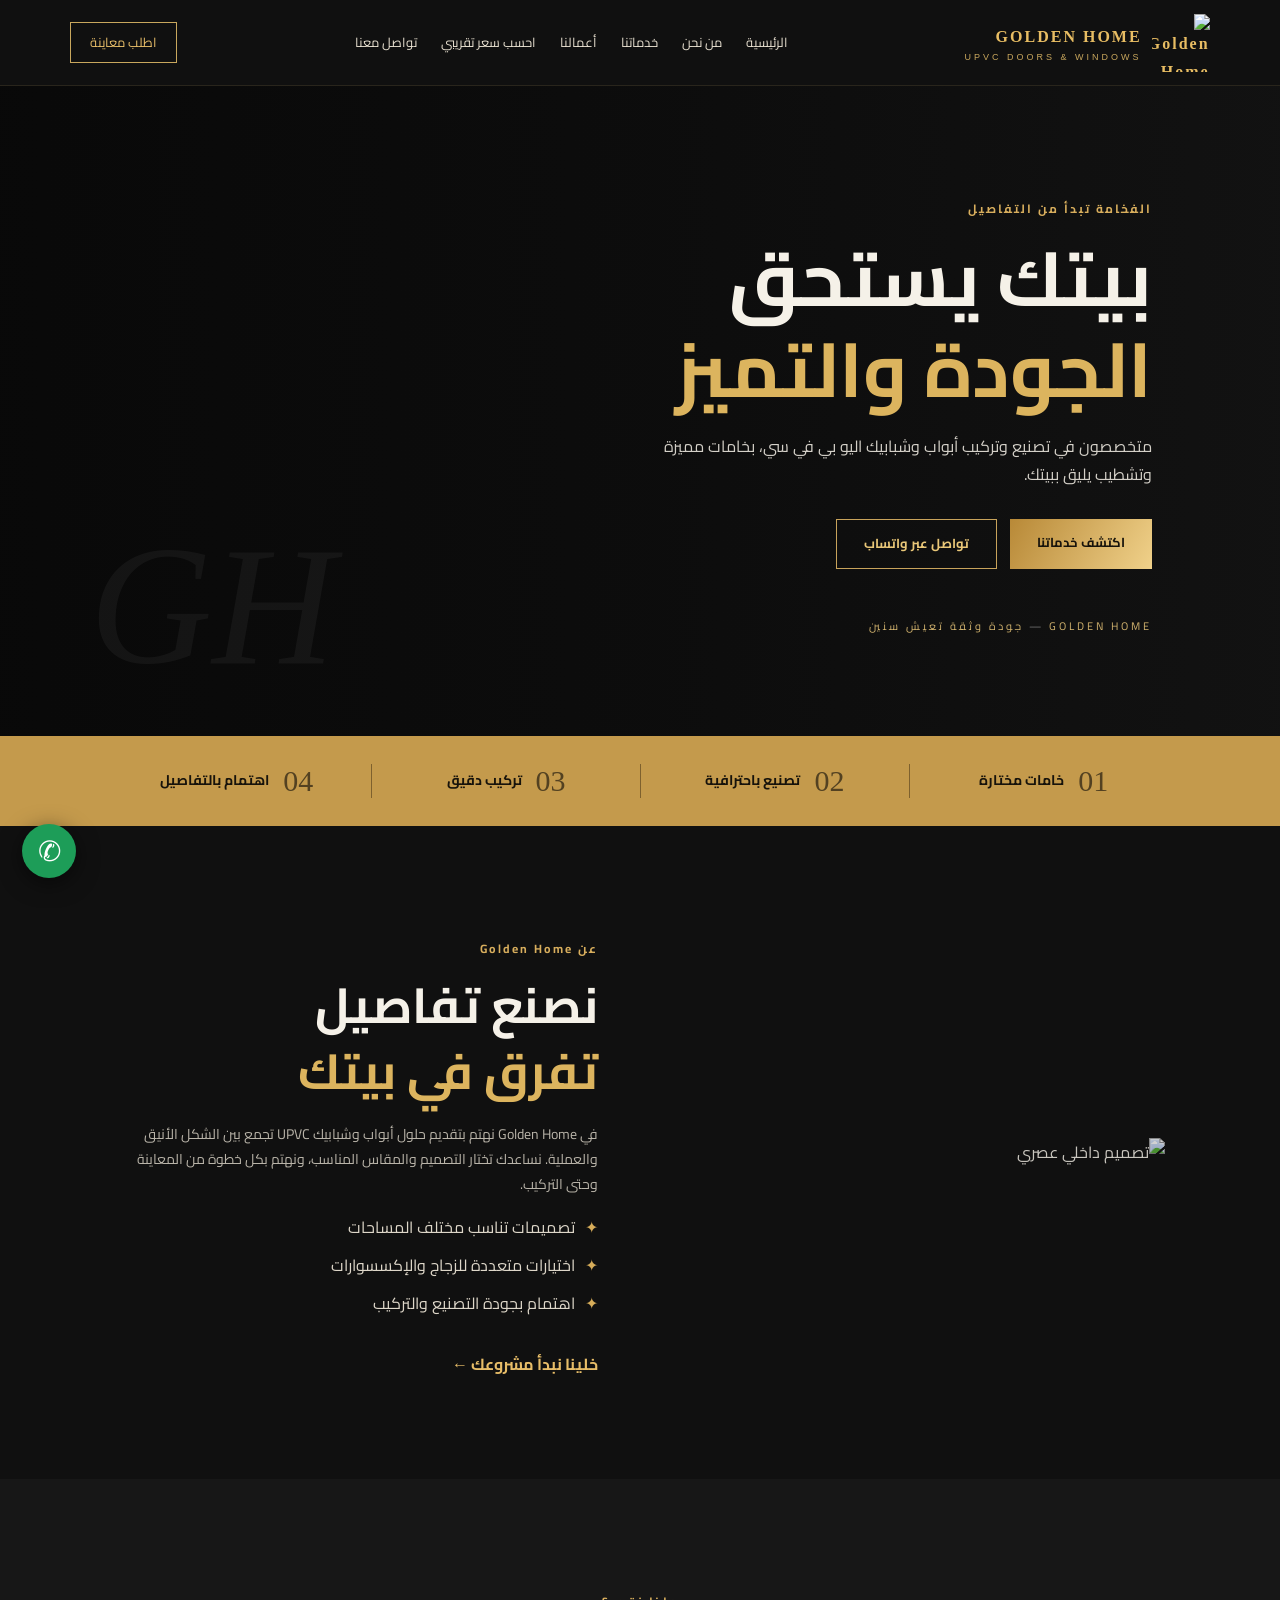
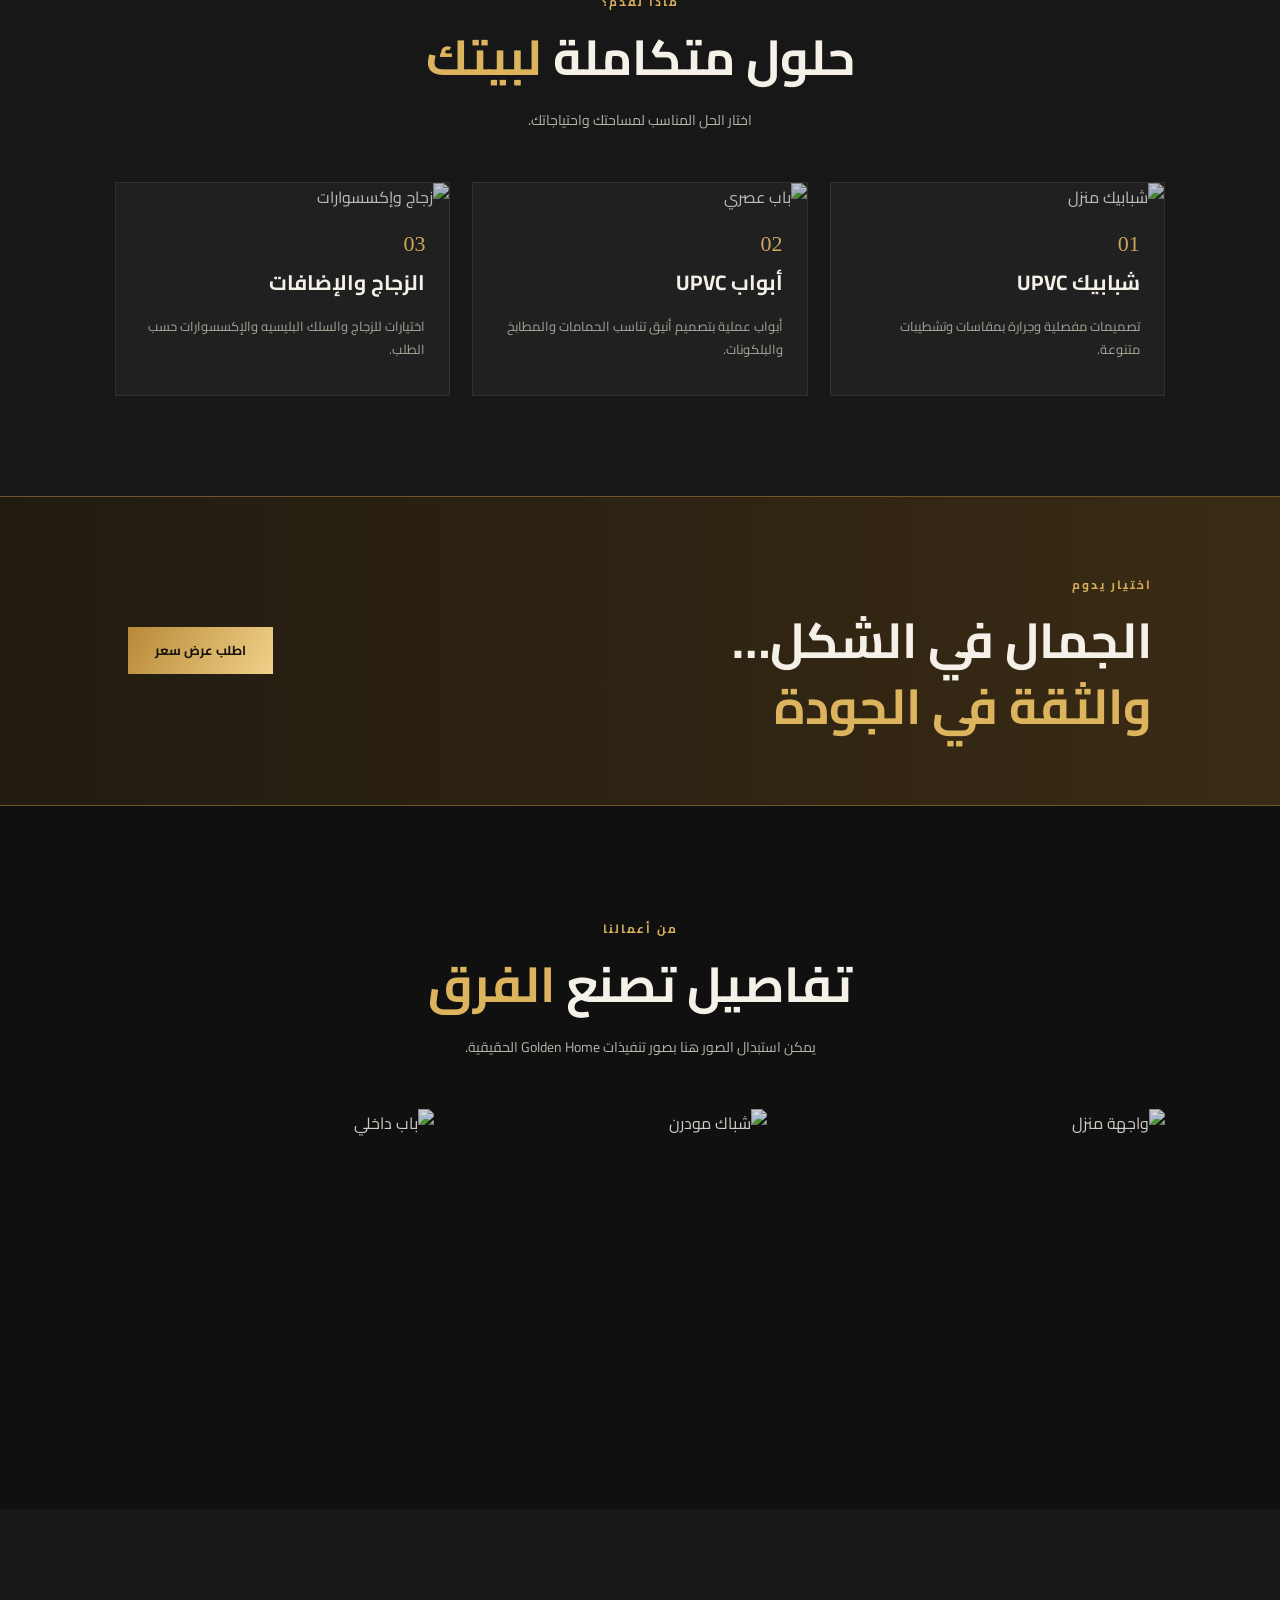
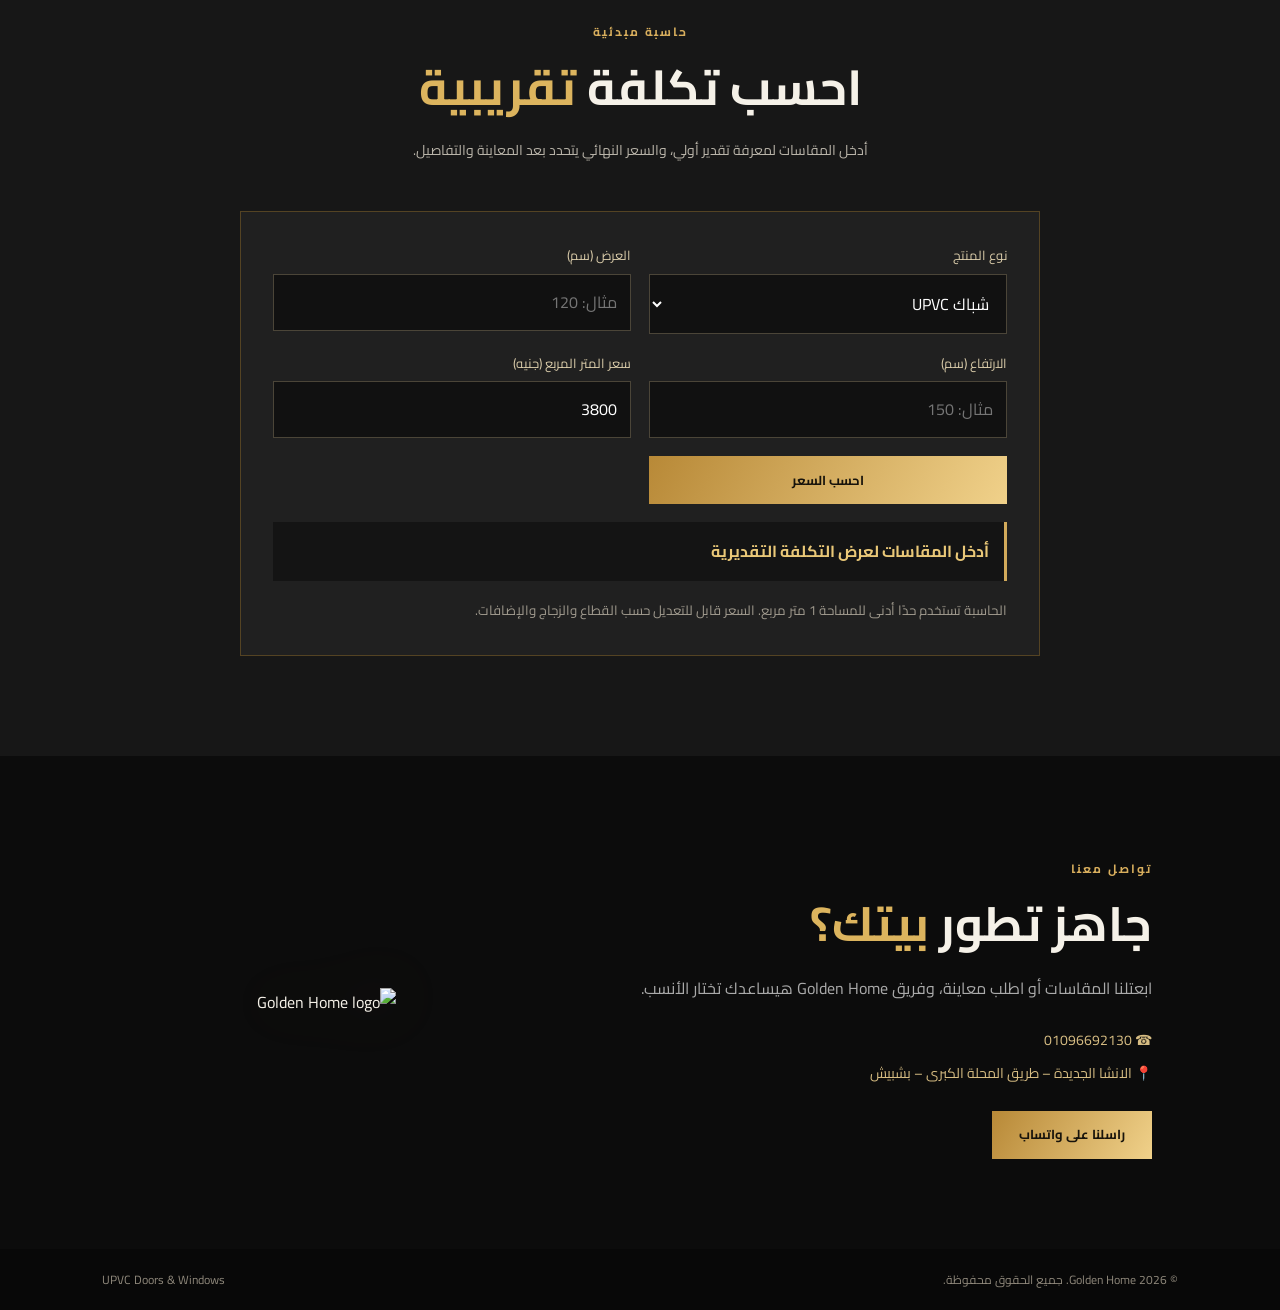
==== index.html @ 7f750747 "Add files via upload" ====
<!doctype html>
<html lang="ar" dir="rtl">
<head>
  <meta charset="utf-8"><meta name="viewport" content="width=device-width, initial-scale=1">
  <meta name="theme-color" content="#111111">
  <meta name="description" content="Golden Home - متخصصون في تصنيع وتركيب أبواب وشبابيك UPVC بجودة وثقة تعيش سنين.">
  <title>Golden Home | جولدن هوم</title>
  <link rel="icon" href="assets/golden-home-logo.png">
  <link rel="preconnect" href="https://fonts.googleapis.com">
  <link rel="preconnect" href="https://fonts.gstatic.com" crossorigin>
  <link href="https://fonts.googleapis.com/css2?family=Cairo:wght@400;500;600;700;800;900&display=swap" rel="stylesheet">
  <link rel="stylesheet" href="style.css">
</head>
<body>
<header class="header">
  <a class="brand" href="#home"><img src="assets/golden-home-logo.png" alt="Golden Home"><span>GOLDEN HOME<small>UPVC DOORS & WINDOWS</small></span></a>
  <button class="menu-toggle" aria-label="فتح القائمة" onclick="document.querySelector('.nav').classList.toggle('open')">☰</button>
  <nav class="nav">
    <a href="#home">الرئيسية</a><a href="#about">من نحن</a><a href="#services">خدماتنا</a><a href="#gallery">أعمالنا</a><a href="#calculator">احسب سعر تقريبي</a><a href="#contact">تواصل معنا</a>
  </nav>
  <a class="header-cta" href="https://wa.me/201096692130">اطلب معاينة</a>
</header>

<main>
<section class="hero" id="home">
  <div class="hero-shade"></div>
  <div class="hero-content">
    <p class="eyebrow">الفخامة تبدأ من التفاصيل</p>
    <h1>بيتك يستحق<br><em>الجودة والتميز</em></h1>
    <p class="hero-copy">متخصصون في تصنيع وتركيب أبواب وشبابيك اليو بي في سي، بخامات مميزة وتشطيب يليق ببيتك.</p>
    <div class="hero-actions"><a class="btn gold" href="#services">اكتشف خدماتنا</a><a class="btn outline" href="https://wa.me/201096692130">تواصل عبر واتساب</a></div>
    <div class="hero-note">GOLDEN HOME <span>—</span> جودة وثقة تعيش سنين</div>
  </div>
  <div class="hero-mark">GH</div>
</section>

<section class="trust-strip">
  <div><b>01</b><span>خامات مختارة</span></div><div><b>02</b><span>تصنيع باحترافية</span></div><div><b>03</b><span>تركيب دقيق</span></div><div><b>04</b><span>اهتمام بالتفاصيل</span></div>
</section>

<section class="section about" id="about">
  <div class="section-image"><img src="https://images.unsplash.com/photo-1600210492486-724fe5c67fb0?auto=format&fit=crop&w=1100&q=85" alt="تصميم داخلي عصري"></div>
  <div class="section-copy"><p class="eyebrow">عن Golden Home</p><h2>نصنع تفاصيل<br><em>تفرق في بيتك</em></h2>
    <p>في Golden Home نهتم بتقديم حلول أبواب وشبابيك UPVC تجمع بين الشكل الأنيق والعملية. نساعدك تختار التصميم والمقاس المناسب، ونهتم بكل خطوة من المعاينة وحتى التركيب.</p>
    <ul class="checks"><li>تصميمات تناسب مختلف المساحات</li><li>اختيارات متعددة للزجاج والإكسسوارات</li><li>اهتمام بجودة التصنيع والتركيب</li></ul>
    <a class="text-link" href="#contact">خلينا نبدأ مشروعك ←</a>
  </div>
</section>

<section class="section services" id="services">
  <div class="section-heading"><p class="eyebrow">ماذا نقدم؟</p><h2>حلول متكاملة <em>لبيتك</em></h2><p>اختار الحل المناسب لمساحتك واحتياجاتك.</p></div>
  <div class="service-grid">
    <article class="service-card"><img src="https://images.unsplash.com/photo-1600607687939-ce8a6c25118c?auto=format&fit=crop&w=900&q=85" alt="شبابيك منزل"><div><span>01</span><h3>شبابيك UPVC</h3><p>تصميمات مفصلية وجرارة بمقاسات وتشطيبات متنوعة.</p></div></article>
    <article class="service-card"><img src="https://images.unsplash.com/photo-1600566753086-00f18fb6b3ea?auto=format&fit=crop&w=900&q=85" alt="باب عصري"><div><span>02</span><h3>أبواب UPVC</h3><p>أبواب عملية بتصميم أنيق تناسب الحمامات والمطابخ والبلكونات.</p></div></article>
    <article class="service-card"><img src="https://images.unsplash.com/photo-1600607687920-4e2a09cf159d?auto=format&fit=crop&w=900&q=85" alt="زجاج وإكسسوارات"><div><span>03</span><h3>الزجاج والإضافات</h3><p>اختيارات للزجاج والسلك البليسيه والإكسسوارات حسب الطلب.</p></div></article>
  </div>
</section>

<section class="banner"><div><p class="eyebrow">اختيار يدوم</p><h2>الجمال في الشكل…<br><em>والثقة في الجودة</em></h2></div><a class="btn gold" href="https://wa.me/201096692130">اطلب عرض سعر</a></section>

<section class="section gallery" id="gallery">
  <div class="section-heading"><p class="eyebrow">من أعمالنا</p><h2>تفاصيل تصنع <em>الفرق</em></h2><p>يمكن استبدال الصور هنا بصور تنفيذات Golden Home الحقيقية.</p></div>
  <div class="gallery-grid">
    <img src="https://images.unsplash.com/photo-1600607687920-4e2a09cf159d?auto=format&fit=crop&w=1000&q=85" alt="واجهة منزل"><img src="https://images.unsplash.com/photo-1600607687939-ce8a6c25118c?auto=format&fit=crop&w=1000&q=85" alt="شباك مودرن"><img src="https://images.unsplash.com/photo-1600566753190-17f0baa2a6c3?auto=format&fit=crop&w=1000&q=85" alt="باب داخلي">
  </div>
</section>

<section class="section calculator" id="calculator">
  <div class="section-heading"><p class="eyebrow">حاسبة مبدئية</p><h2>احسب تكلفة <em>تقريبية</em></h2><p>أدخل المقاسات لمعرفة تقدير أولي، والسعر النهائي يتحدد بعد المعاينة والتفاصيل.</p></div>
  <div class="calc-box">
    <div class="field"><label for="kind">نوع المنتج</label><select id="kind"><option value="3800">شباك UPVC</option><option value="3800">باب UPVC</option></select></div>
    <div class="field"><label for="width">العرض (سم)</label><input id="width" type="number" min="1" placeholder="مثال: 120"></div>
    <div class="field"><label for="height">الارتفاع (سم)</label><input id="height" type="number" min="1" placeholder="مثال: 150"></div>
    <div class="field"><label for="price">سعر المتر المربع (جنيه)</label><input id="price" type="number" min="1" value="3800"></div>
    <button class="btn gold calc-btn" onclick="calculate()">احسب السعر</button>
    <div class="calc-result" id="result">أدخل المقاسات لعرض التكلفة التقديرية</div>
    <small>الحاسبة تستخدم حدًا أدنى للمساحة 1 متر مربع. السعر قابل للتعديل حسب القطاع والزجاج والإضافات.</small>
  </div>
</section>

<section class="contact" id="contact">
  <div><p class="eyebrow">تواصل معنا</p><h2>جاهز تطور <em>بيتك؟</em></h2><p>ابعتلنا المقاسات أو اطلب معاينة، وفريق Golden Home هيساعدك تختار الأنسب.</p>
  <div class="contact-lines"><a href="tel:01096692130">☎ 01096692130</a><span>📍 الانشا الجديدة – طريق المحلة الكبرى – بشبيش</span></div>
  <a class="btn gold" href="https://wa.me/201096692130?text=%D9%85%D8%B1%D8%AD%D8%A8%D8%A7%D8%8C%20%D8%A3%D8%B1%D9%8A%D8%AF%20%D8%A7%D9%84%D8%A7%D8%B3%D8%AA%D9%81%D8%B3%D8%A7%D8%B1%20%D8%B9%D9%86%20%D8%A3%D8%A8%D9%88%D8%A7%D8%A8%20%D9%88%D8%B4%D8%A8%D8%A7%D9%83%D9%8A%D9%83%20UPVC">راسلنا على واتساب</a></div>
  <div class="contact-logo"><img src="assets/golden-home-logo.png" alt="Golden Home logo"></div>
</section>
</main>
<footer><span>© <span id="year"></span> Golden Home. جميع الحقوق محفوظة.</span><span>UPVC Doors & Windows</span></footer>
<a class="whatsapp-float" href="https://wa.me/201096692130" aria-label="واتساب">✆</a>
<script src="script.js"></script>
</body></html>
---- style.css ----
*{box-sizing:border-box}html{scroll-behavior:smooth;scroll-padding-top:90px}body{margin:0;background:#101010;color:#f5f1e8;font-family:"Cairo",sans-serif;line-height:1.8}a{text-decoration:none;color:inherit}.header{height:86px;padding:0 5.5%;display:flex;align-items:center;justify-content:space-between;background:#101010;border-bottom:1px solid #29251c;position:sticky;top:0;z-index:20}.brand{display:flex;align-items:center;gap:10px;font-family:Georgia,serif;font-weight:bold;letter-spacing:2px;color:#e8bd63}.brand img{width:58px;height:58px;object-fit:contain}.brand small{display:block;font:9px Arial;letter-spacing:3px;color:#c9a75d}.nav{display:flex;gap:24px;font-size:13px;color:#e8e0d0}.nav a:hover,.text-link{color:#e7bd68}.header-cta{border:1px solid #c9a75d;padding:8px 19px;color:#e7bd68;font-size:13px}.menu-toggle{display:none;background:none;border:0;color:#e7bd68;font-size:25px}.hero{min-height:650px;position:relative;display:flex;align-items:center;padding:80px 10%;overflow:hidden;background:#151515 url("https://images.unsplash.com/photo-1600607687939-ce8a6c25118c?auto=format&fit=crop&w=2000&q=90") center/cover}.hero-shade{position:absolute;inset:0;background:linear-gradient(90deg,rgba(8,8,8,.94),rgba(8,8,8,.65) 52%,rgba(8,8,8,.25))}.hero-content{position:relative;max-width:620px;z-index:1}.eyebrow{color:#d8ae5d;letter-spacing:2px;font-size:12px;font-weight:700}.hero h1{font-size:clamp(42px,6vw,76px);line-height:1.2;margin:14px 0}.hero h1 em,h2 em{font-style:normal;color:#dcb45e}.hero-copy{max-width:540px;color:#d4d0c8}.hero-actions{display:flex;gap:13px;margin:30px 0}.btn{display:inline-block;padding:12px 27px;font-weight:700;font-size:13px;transition:.2s}.gold{background:linear-gradient(120deg,#b88937,#f0d18a);color:#17130b}.gold:hover{filter:brightness(1.12);transform:translateY(-2px)}.outline{border:1px solid #c8a35b;color:#e9c778}.hero-note{font-size:11px;letter-spacing:3px;color:#d2b36e;margin-top:48px}.hero-note span{color:#777}.hero-mark{position:absolute;left:7%;bottom:5%;font:italic 170px Georgia;color:#fff;opacity:.045}.trust-strip{display:grid;grid-template-columns:repeat(4,1fr);padding:28px 8%;background:#c49a4c;color:#17130b}.trust-strip div{display:flex;align-items:center;justify-content:center;gap:14px;border-left:1px solid #7e612e}.trust-strip div:last-child{border:0}.trust-strip b{font:30px Georgia;opacity:.65}.trust-strip span{font-size:14px;font-weight:700}.section{padding:100px 9%}.about{display:grid;grid-template-columns:1fr 1fr;gap:8%;align-items:center}.section-image img{width:100%;height:490px;object-fit:cover;filter:brightness(.82)}h2{font-size:clamp(32px,4vw,49px);line-height:1.35;margin:8px 0 18px}.section-copy p:not(.eyebrow),.section-heading>p:last-child{color:#b9b4a9;font-size:14px}.checks{list-style:none;padding:0;color:#ded7c9}.checks li{margin:9px 0}.checks li:before{content:"✦";color:#d7ad5a;margin-left:10px}.text-link{display:inline-block;margin-top:16px;font-weight:700}.services{background:#171717}.section-heading{text-align:center;max-width:700px;margin:0 auto 48px}.service-grid{display:grid;grid-template-columns:repeat(3,1fr);gap:22px}.service-card{background:#202020;border:1px solid #353027}.service-card img{width:100%;height:230px;object-fit:cover;filter:brightness(.78)}.service-card>div{padding:20px 24px}.service-card span{color:#cba65e;font:22px Georgia}.service-card h3{margin:4px 0;font-size:21px}.service-card p{font-size:13px;color:#aaa398}.banner{padding:65px 10%;display:flex;align-items:center;justify-content:space-between;background:linear-gradient(90deg,#211b11,#3a2b14);border-block:1px solid #6e542a}.banner h2{margin:0}.gallery-grid{display:grid;grid-template-columns:1.2fr 1fr 1fr;gap:15px}.gallery-grid img{width:100%;height:300px;object-fit:cover;filter:brightness(.85)}.calculator{background:#171717}.calc-box{max-width:800px;margin:auto;padding:32px;background:#202020;border:1px solid #544323;display:grid;grid-template-columns:1fr 1fr;gap:18px}.field label{display:block;font-size:13px;color:#d9cba9;margin-bottom:6px}.field input,.field select{width:100%;padding:13px;background:#111;border:1px solid #4b4538;color:#fff;font:inherit}.calc-btn{border:0;cursor:pointer;font-family:inherit}.calc-result{grid-column:1/-1;padding:15px;background:#141414;border-right:3px solid #d2aa5b;color:#eac878;font-weight:700}.calc-box small{grid-column:1/-1;color:#9f998d}.contact{padding:90px 10%;display:grid;grid-template-columns:1.2fr .8fr;align-items:center;gap:30px;background:#0c0c0c}.contact h2{font-size:48px}.contact p:not(.eyebrow){color:#aaa}.contact-lines{display:grid;gap:8px;margin:25px 0;color:#d7bd83;font-size:14px}.contact-logo{text-align:center}.contact-logo img{width:min(100%,330px);filter:drop-shadow(0 0 30px #d0a34a22)}footer{padding:20px 8%;display:flex;justify-content:space-between;color:#8f887b;background:#080808;font-size:12px}.whatsapp-float{position:fixed;bottom:22px;left:22px;background:#1d9d58;color:white;border-radius:50%;width:54px;height:54px;display:grid;place-items:center;font-size:28px;z-index:30;box-shadow:0 5px 22px #0008}@media(max-width:900px){.nav{gap:12px;font-size:11px}.header{padding:0 3%}.section{padding:75px 6%}}@media(max-width:700px){.header{height:72px}.brand img{width:48px;height:48px}.brand{font-size:13px}.menu-toggle{display:block;margin-right:auto;margin-left:15px}.header-cta{display:none}.nav{display:none;position:absolute;top:72px;right:0;left:0;background:#111;padding:20px;flex-direction:column;gap:12px;border-bottom:1px solid #574321}.nav.open{display:flex}.hero{min-height:590px;padding:65px 7%;background-position:58%}.hero-shade{background:linear-gradient(90deg,rgba(8,8,8,.94),rgba(8,8,8,.72))}.hero-actions{flex-wrap:wrap}.trust-strip{grid-template-columns:1fr 1fr;gap:20px;padding:25px}.trust-strip div{justify-content:flex-start;border:0}.about,.contact{grid-template-columns:1fr}.section-image img{height:300px}.service-grid{grid-template-columns:1fr}.service-card img{height:220px}.banner{padding:45px 7%;display:block}.banner .btn{margin-top:22px}.gallery-grid{grid-template-columns:1fr 1fr}.gallery-grid img{height:180px}.gallery-grid img:first-child{grid-column:1/-1;height:220px}.calc-box{grid-template-columns:1fr;padding:22px}.calc-result,.calc-box small{grid-column:1}.contact h2{font-size:38px}.contact-logo{grid-row:1}footer{gap:10px;flex-direction:column;text-align:center}}
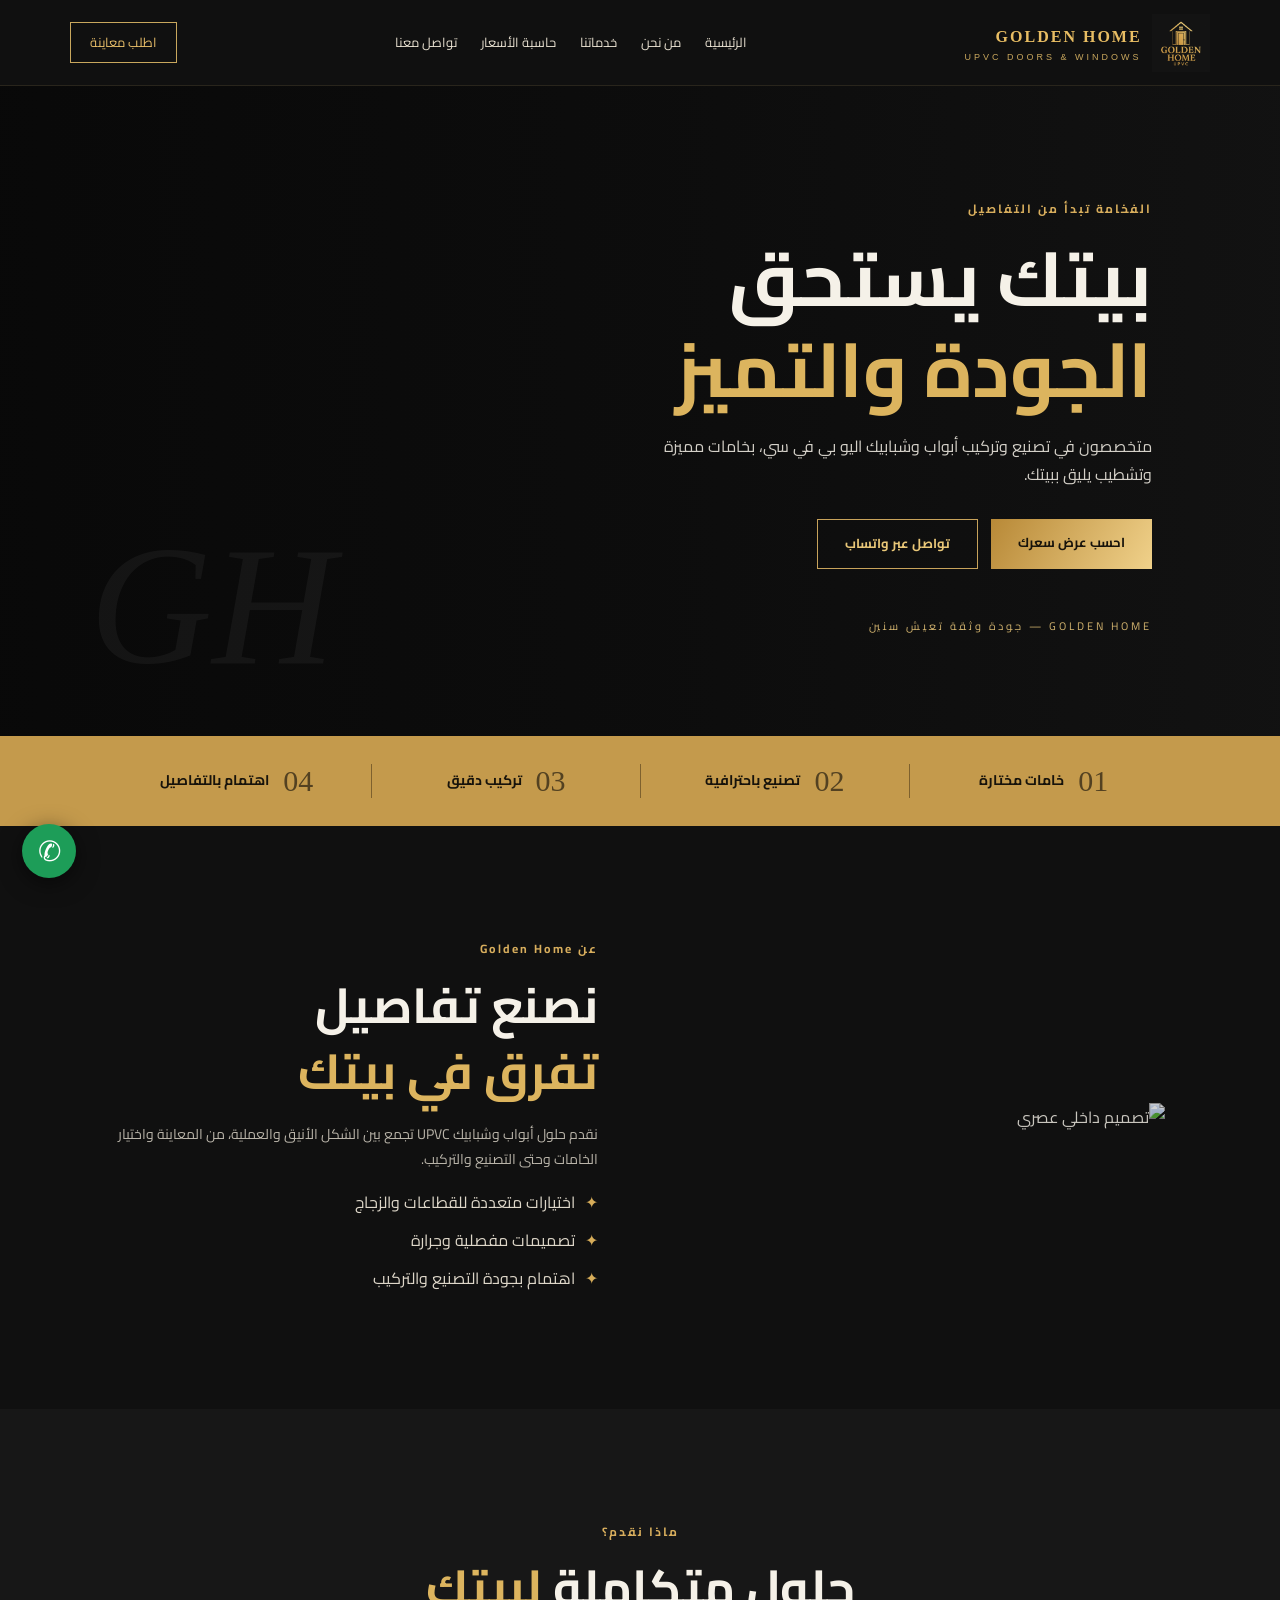
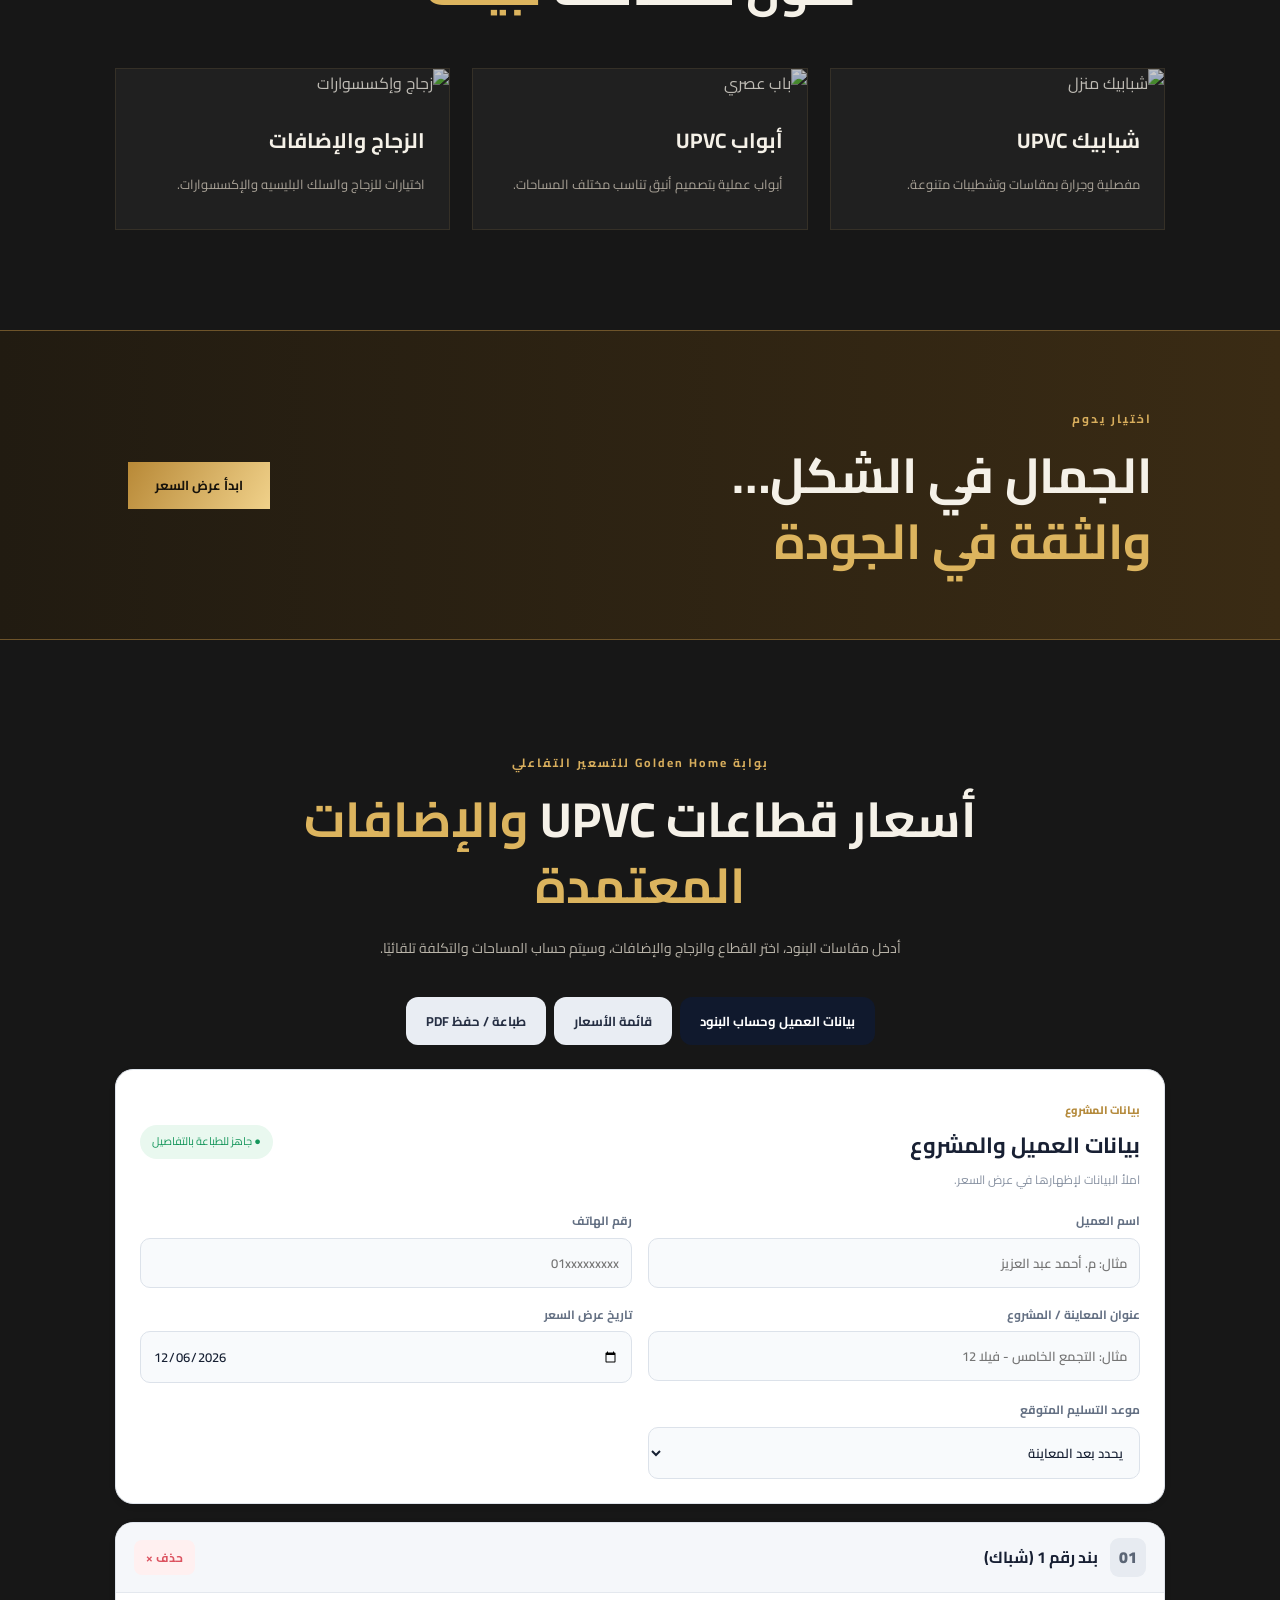
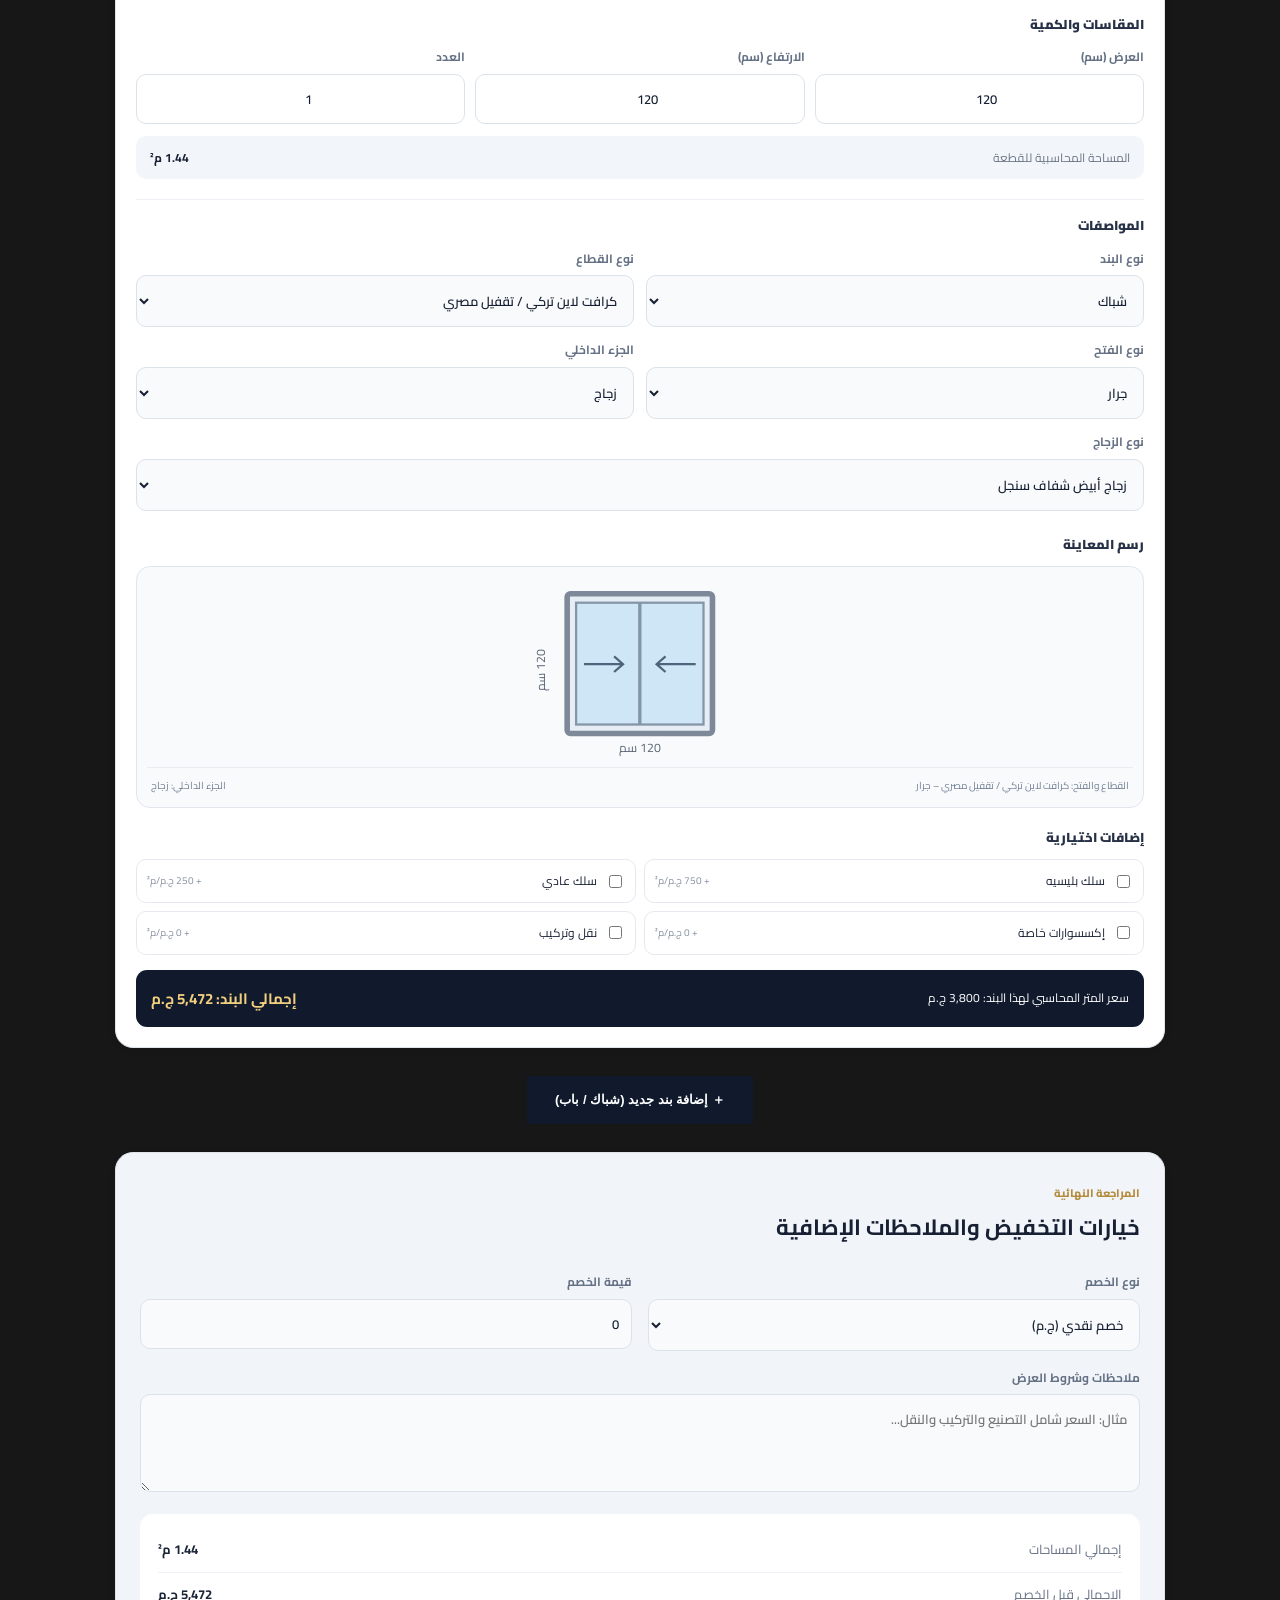
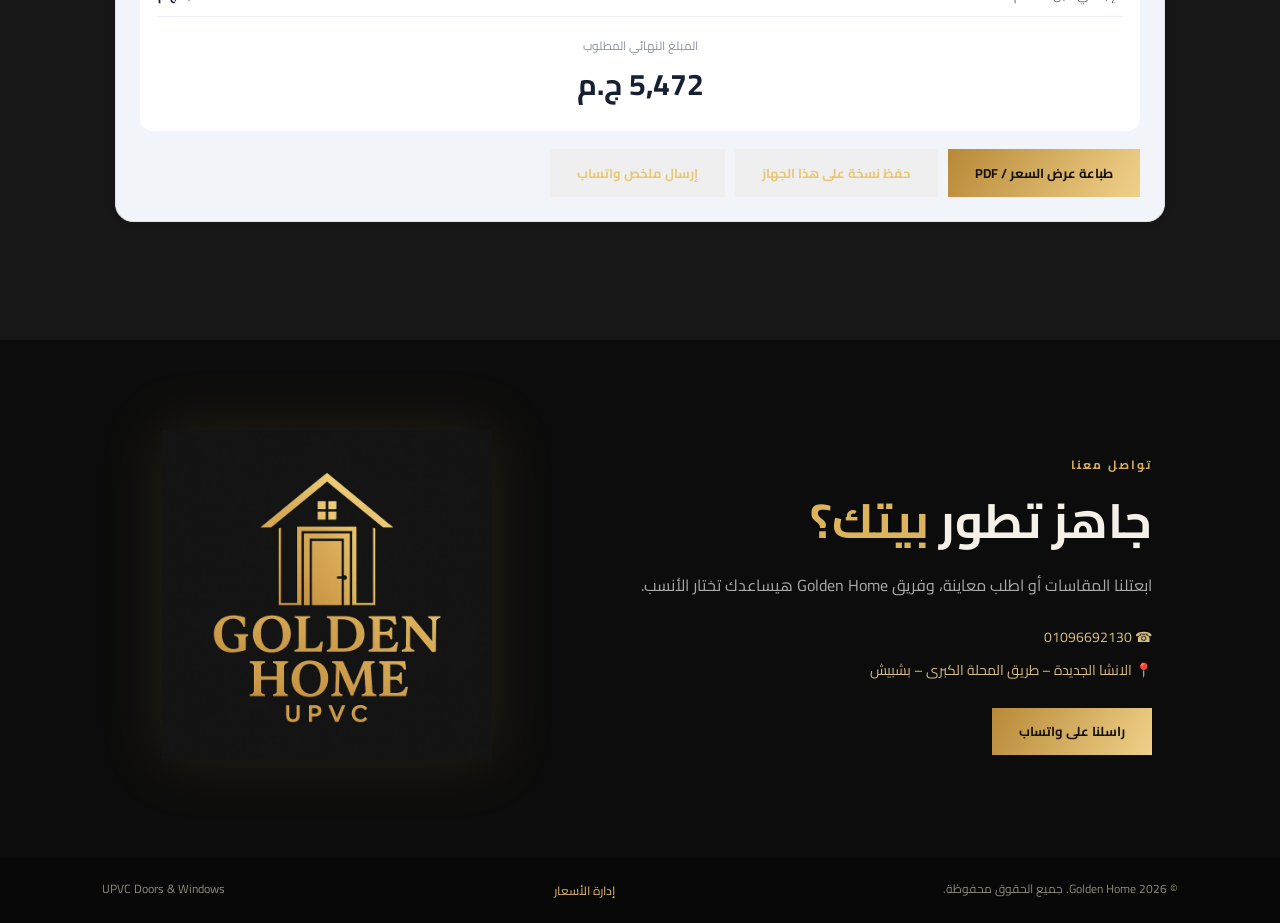
==== commit 4bb6d604: "Add files via upload" ====
--- a/index.html
+++ b/index.html
@@ -1,91 +1,28 @@
 <!doctype html>
 <html lang="ar" dir="rtl">
 <head>
-  <meta charset="utf-8"><meta name="viewport" content="width=device-width, initial-scale=1">
-  <meta name="theme-color" content="#111111">
-  <meta name="description" content="Golden Home - متخصصون في تصنيع وتركيب أبواب وشبابيك UPVC بجودة وثقة تعيش سنين.">
-  <title>Golden Home | جولدن هوم</title>
-  <link rel="icon" href="assets/golden-home-logo.png">
-  <link rel="preconnect" href="https://fonts.googleapis.com">
-  <link rel="preconnect" href="https://fonts.gstatic.com" crossorigin>
-  <link href="https://fonts.googleapis.com/css2?family=Cairo:wght@400;500;600;700;800;900&display=swap" rel="stylesheet">
-  <link rel="stylesheet" href="style.css">
-</head>
-<body>
-<header class="header">
-  <a class="brand" href="#home"><img src="assets/golden-home-logo.png" alt="Golden Home"><span>GOLDEN HOME<small>UPVC DOORS & WINDOWS</small></span></a>
-  <button class="menu-toggle" aria-label="فتح القائمة" onclick="document.querySelector('.nav').classList.toggle('open')">☰</button>
-  <nav class="nav">
-    <a href="#home">الرئيسية</a><a href="#about">من نحن</a><a href="#services">خدماتنا</a><a href="#gallery">أعمالنا</a><a href="#calculator">احسب سعر تقريبي</a><a href="#contact">تواصل معنا</a>
-  </nav>
-  <a class="header-cta" href="https://wa.me/201096692130">اطلب معاينة</a>
-</header>
-
+<meta charset="utf-8"><meta name="viewport" content="width=device-width,initial-scale=1"><meta name="theme-color" content="#111111">
+<meta name="description" content="Golden Home - تصنيع وتركيب أبواب وشبابيك UPVC وعروض أسعار تفاعلية.">
+<title>Golden Home | جولدن هوم</title><link rel="icon" href="golden-home-logo.png">
+<link rel="preconnect" href="https://fonts.googleapis.com"><link rel="preconnect" href="https://fonts.gstatic.com" crossorigin><link href="https://fonts.googleapis.com/css2?family=Cairo:wght@400;500;600;700;800;900&display=swap" rel="stylesheet"><link rel="stylesheet" href="style.css">
+</head><body>
+<header class="header"><a class="brand" href="#home"><img src="golden-home-logo.png" alt="Golden Home"><span>GOLDEN HOME<small>UPVC DOORS & WINDOWS</small></span></a><button class="menu-toggle" aria-label="فتح القائمة" onclick="document.querySelector('.nav').classList.toggle('open')">☰</button><nav class="nav"><a href="#home">الرئيسية</a><a href="#about">من نحن</a><a href="#services">خدماتنا</a><a href="#calculator">حاسبة الأسعار</a><a href="#contact">تواصل معنا</a></nav><a class="header-cta" href="https://wa.me/201096692130">اطلب معاينة</a></header>
 <main>
-<section class="hero" id="home">
-  <div class="hero-shade"></div>
-  <div class="hero-content">
-    <p class="eyebrow">الفخامة تبدأ من التفاصيل</p>
-    <h1>بيتك يستحق<br><em>الجودة والتميز</em></h1>
-    <p class="hero-copy">متخصصون في تصنيع وتركيب أبواب وشبابيك اليو بي في سي، بخامات مميزة وتشطيب يليق ببيتك.</p>
-    <div class="hero-actions"><a class="btn gold" href="#services">اكتشف خدماتنا</a><a class="btn outline" href="https://wa.me/201096692130">تواصل عبر واتساب</a></div>
-    <div class="hero-note">GOLDEN HOME <span>—</span> جودة وثقة تعيش سنين</div>
-  </div>
-  <div class="hero-mark">GH</div>
+<section class="hero" id="home"><div class="hero-shade"></div><div class="hero-content"><p class="eyebrow">الفخامة تبدأ من التفاصيل</p><h1>بيتك يستحق<br><em>الجودة والتميز</em></h1><p class="hero-copy">متخصصون في تصنيع وتركيب أبواب وشبابيك اليو بي في سي، بخامات مميزة وتشطيب يليق ببيتك.</p><div class="hero-actions"><a class="btn gold" href="#calculator">احسب عرض سعرك</a><a class="btn outline" href="https://wa.me/201096692130">تواصل عبر واتساب</a></div><div class="hero-note">GOLDEN HOME — جودة وثقة تعيش سنين</div></div><div class="hero-mark">GH</div></section>
+<section class="trust-strip"><div><b>01</b><span>خامات مختارة</span></div><div><b>02</b><span>تصنيع باحترافية</span></div><div><b>03</b><span>تركيب دقيق</span></div><div><b>04</b><span>اهتمام بالتفاصيل</span></div></section>
+<section class="section about" id="about"><div class="section-image"><img src="https://images.unsplash.com/photo-1600210492486-724fe5c67fb0?auto=format&fit=crop&w=1100&q=85" alt="تصميم داخلي عصري"></div><div class="section-copy"><p class="eyebrow">عن Golden Home</p><h2>نصنع تفاصيل<br><em>تفرق في بيتك</em></h2><p>نقدم حلول أبواب وشبابيك UPVC تجمع بين الشكل الأنيق والعملية، من المعاينة واختيار الخامات وحتى التصنيع والتركيب.</p><ul class="checks"><li>اختيارات متعددة للقطاعات والزجاج</li><li>تصميمات مفصلية وجرارة</li><li>اهتمام بجودة التصنيع والتركيب</li></ul></div></section>
+<section class="section services" id="services"><div class="section-heading"><p class="eyebrow">ماذا نقدم؟</p><h2>حلول متكاملة <em>لبيتك</em></h2></div><div class="service-grid"><article class="service-card"><img src="https://images.unsplash.com/photo-1600607687939-ce8a6c25118c?auto=format&fit=crop&w=900&q=85" alt="شبابيك منزل"><div><h3>شبابيك UPVC</h3><p>مفصلية وجرارة بمقاسات وتشطيبات متنوعة.</p></div></article><article class="service-card"><img src="https://images.unsplash.com/photo-1600566753086-00f18fb6b3ea?auto=format&fit=crop&w=900&q=85" alt="باب عصري"><div><h3>أبواب UPVC</h3><p>أبواب عملية بتصميم أنيق تناسب مختلف المساحات.</p></div></article><article class="service-card"><img src="https://images.unsplash.com/photo-1600607687920-4e2a09cf159d?auto=format&fit=crop&w=900&q=85" alt="زجاج وإكسسوارات"><div><h3>الزجاج والإضافات</h3><p>اختيارات للزجاج والسلك البليسيه والإكسسوارات.</p></div></article></div></section>
+<section class="banner"><div><p class="eyebrow">اختيار يدوم</p><h2>الجمال في الشكل…<br><em>والثقة في الجودة</em></h2></div><a class="btn gold" href="#calculator">ابدأ عرض السعر</a></section>
+<section class="section calculator" id="calculator"><div class="section-heading"><p class="eyebrow">بوابة Golden Home للتسعير التفاعلي</p><h2>أسعار قطاعات UPVC <em>والإضافات المعتمدة</em></h2><p>أدخل مقاسات البنود، اختر القطاع والزجاج والإضافات، وسيتم حساب المساحات والتكلفة تلقائيًا.</p></div>
+<div class="quote-toolbar"><button class="tab active" onclick="showQuoteTab('quote')">بيانات العميل وحساب البنود</button><button class="tab" onclick="showQuoteTab('prices')">قائمة الأسعار</button><button class="tab" onclick="printQuote()">طباعة / حفظ PDF</button></div>
+<div id="quoteTab" class="quote-tab">
+<section class="panel customer-panel"><div class="panel-head"><div><span class="tag">بيانات المشروع</span><h3>بيانات العميل والمشروع</h3><p>املأ البيانات لإظهارها في عرض السعر.</p></div><span class="ready">● جاهز للطباعة بالتفاصيل</span></div><div class="form-grid"><label>اسم العميل<input id="clientName" placeholder="مثال: م. أحمد عبد العزيز"></label><label>رقم الهاتف<input id="clientPhone" inputmode="tel" placeholder="01xxxxxxxxx"></label><label>عنوان المعاينة / المشروع<input id="projectAddress" placeholder="مثال: التجمع الخامس - فيلا 12"></label><label>تاريخ عرض السعر<input id="quoteDate" type="date"></label><label>موعد التسليم المتوقع<select id="delivery"><option value="يحدد بعد المعاينة">يحدد بعد المعاينة</option><option>خلال أسبوع</option><option>خلال أسبوعين</option><option>خلال شهر</option></select></label></div></section>
+<div id="itemsContainer"></div><div class="center"><button class="btn dark add-btn" onclick="addItem()">＋ إضافة بند جديد (شباك / باب)</button></div>
+<section class="panel discount-panel"><div class="panel-head"><div><span class="tag">المراجعة النهائية</span><h3>خيارات التخفيض والملاحظات الإضافية</h3></div></div><div class="form-grid"><label>نوع الخصم<select id="discountType" onchange="updateTotals()"><option value="amount">خصم نقدي (ج.م)</option><option value="percent">خصم نسبة (%)</option></select></label><label>قيمة الخصم<input id="discount" type="number" min="0" value="0" oninput="updateTotals()"></label><label class="wide">ملاحظات وشروط العرض<textarea id="notes" rows="3" placeholder="مثال: السعر شامل التصنيع والتركيب والنقل... "></textarea></label></div><div class="totals"><div><span>إجمالي المساحات</span><b id="totalArea">0 م²</b></div><div><span>الإجمالي قبل الخصم</span><b id="subtotal">0 ج.م</b></div><div class="grand"><span>المبلغ النهائي المطلوب</span><b id="grandTotal">0 ج.م</b></div></div><div class="quote-actions"><button class="btn gold" onclick="printQuote()">طباعة عرض السعر / PDF</button><button class="btn outline" onclick="saveQuote()">حفظ نسخة على هذا الجهاز</button><button class="btn outline" onclick="sendWhatsApp()">إرسال ملخص واتساب</button></div></section>
+</div>
+<div id="pricesTab" class="quote-tab hidden"><section class="panel"><div class="panel-head"><div><span class="tag">الأسعار الحالية</span><h3>أسعار المتر والإضافات</h3><p>يمكن تعديلها من لوحة الإدارة.</p></div></div><div id="publicPriceList" class="price-list"></div><button class="btn dark" onclick="showQuoteTab('quote')">العودة لحساب عرض سعر</button></section></div>
 </section>
-
-<section class="trust-strip">
-  <div><b>01</b><span>خامات مختارة</span></div><div><b>02</b><span>تصنيع باحترافية</span></div><div><b>03</b><span>تركيب دقيق</span></div><div><b>04</b><span>اهتمام بالتفاصيل</span></div>
-</section>
-
-<section class="section about" id="about">
-  <div class="section-image"><img src="https://images.unsplash.com/photo-1600210492486-724fe5c67fb0?auto=format&fit=crop&w=1100&q=85" alt="تصميم داخلي عصري"></div>
-  <div class="section-copy"><p class="eyebrow">عن Golden Home</p><h2>نصنع تفاصيل<br><em>تفرق في بيتك</em></h2>
-    <p>في Golden Home نهتم بتقديم حلول أبواب وشبابيك UPVC تجمع بين الشكل الأنيق والعملية. نساعدك تختار التصميم والمقاس المناسب، ونهتم بكل خطوة من المعاينة وحتى التركيب.</p>
-    <ul class="checks"><li>تصميمات تناسب مختلف المساحات</li><li>اختيارات متعددة للزجاج والإكسسوارات</li><li>اهتمام بجودة التصنيع والتركيب</li></ul>
-    <a class="text-link" href="#contact">خلينا نبدأ مشروعك ←</a>
-  </div>
-</section>
-
-<section class="section services" id="services">
-  <div class="section-heading"><p class="eyebrow">ماذا نقدم؟</p><h2>حلول متكاملة <em>لبيتك</em></h2><p>اختار الحل المناسب لمساحتك واحتياجاتك.</p></div>
-  <div class="service-grid">
-    <article class="service-card"><img src="https://images.unsplash.com/photo-1600607687939-ce8a6c25118c?auto=format&fit=crop&w=900&q=85" alt="شبابيك منزل"><div><span>01</span><h3>شبابيك UPVC</h3><p>تصميمات مفصلية وجرارة بمقاسات وتشطيبات متنوعة.</p></div></article>
-    <article class="service-card"><img src="https://images.unsplash.com/photo-1600566753086-00f18fb6b3ea?auto=format&fit=crop&w=900&q=85" alt="باب عصري"><div><span>02</span><h3>أبواب UPVC</h3><p>أبواب عملية بتصميم أنيق تناسب الحمامات والمطابخ والبلكونات.</p></div></article>
-    <article class="service-card"><img src="https://images.unsplash.com/photo-1600607687920-4e2a09cf159d?auto=format&fit=crop&w=900&q=85" alt="زجاج وإكسسوارات"><div><span>03</span><h3>الزجاج والإضافات</h3><p>اختيارات للزجاج والسلك البليسيه والإكسسوارات حسب الطلب.</p></div></article>
-  </div>
-</section>
-
-<section class="banner"><div><p class="eyebrow">اختيار يدوم</p><h2>الجمال في الشكل…<br><em>والثقة في الجودة</em></h2></div><a class="btn gold" href="https://wa.me/201096692130">اطلب عرض سعر</a></section>
-
-<section class="section gallery" id="gallery">
-  <div class="section-heading"><p class="eyebrow">من أعمالنا</p><h2>تفاصيل تصنع <em>الفرق</em></h2><p>يمكن استبدال الصور هنا بصور تنفيذات Golden Home الحقيقية.</p></div>
-  <div class="gallery-grid">
-    <img src="https://images.unsplash.com/photo-1600607687920-4e2a09cf159d?auto=format&fit=crop&w=1000&q=85" alt="واجهة منزل"><img src="https://images.unsplash.com/photo-1600607687939-ce8a6c25118c?auto=format&fit=crop&w=1000&q=85" alt="شباك مودرن"><img src="https://images.unsplash.com/photo-1600566753190-17f0baa2a6c3?auto=format&fit=crop&w=1000&q=85" alt="باب داخلي">
-  </div>
-</section>
-
-<section class="section calculator" id="calculator">
-  <div class="section-heading"><p class="eyebrow">حاسبة مبدئية</p><h2>احسب تكلفة <em>تقريبية</em></h2><p>أدخل المقاسات لمعرفة تقدير أولي، والسعر النهائي يتحدد بعد المعاينة والتفاصيل.</p></div>
-  <div class="calc-box">
-    <div class="field"><label for="kind">نوع المنتج</label><select id="kind"><option value="3800">شباك UPVC</option><option value="3800">باب UPVC</option></select></div>
-    <div class="field"><label for="width">العرض (سم)</label><input id="width" type="number" min="1" placeholder="مثال: 120"></div>
-    <div class="field"><label for="height">الارتفاع (سم)</label><input id="height" type="number" min="1" placeholder="مثال: 150"></div>
-    <div class="field"><label for="price">سعر المتر المربع (جنيه)</label><input id="price" type="number" min="1" value="3800"></div>
-    <button class="btn gold calc-btn" onclick="calculate()">احسب السعر</button>
-    <div class="calc-result" id="result">أدخل المقاسات لعرض التكلفة التقديرية</div>
-    <small>الحاسبة تستخدم حدًا أدنى للمساحة 1 متر مربع. السعر قابل للتعديل حسب القطاع والزجاج والإضافات.</small>
-  </div>
-</section>
-
-<section class="contact" id="contact">
-  <div><p class="eyebrow">تواصل معنا</p><h2>جاهز تطور <em>بيتك؟</em></h2><p>ابعتلنا المقاسات أو اطلب معاينة، وفريق Golden Home هيساعدك تختار الأنسب.</p>
-  <div class="contact-lines"><a href="tel:01096692130">☎ 01096692130</a><span>📍 الانشا الجديدة – طريق المحلة الكبرى – بشبيش</span></div>
-  <a class="btn gold" href="https://wa.me/201096692130?text=%D9%85%D8%B1%D8%AD%D8%A8%D8%A7%D8%8C%20%D8%A3%D8%B1%D9%8A%D8%AF%20%D8%A7%D9%84%D8%A7%D8%B3%D8%AA%D9%81%D8%B3%D8%A7%D8%B1%20%D8%B9%D9%86%20%D8%A3%D8%A8%D9%88%D8%A7%D8%A8%20%D9%88%D8%B4%D8%A8%D8%A7%D9%83%D9%8A%D9%83%20UPVC">راسلنا على واتساب</a></div>
-  <div class="contact-logo"><img src="assets/golden-home-logo.png" alt="Golden Home logo"></div>
-</section>
-</main>
-<footer><span>© <span id="year"></span> Golden Home. جميع الحقوق محفوظة.</span><span>UPVC Doors & Windows</span></footer>
-<a class="whatsapp-float" href="https://wa.me/201096692130" aria-label="واتساب">✆</a>
-<script src="script.js"></script>
-</body></html>+<section class="contact" id="contact"><div><p class="eyebrow">تواصل معنا</p><h2>جاهز تطور <em>بيتك؟</em></h2><p>ابعتلنا المقاسات أو اطلب معاينة، وفريق Golden Home هيساعدك تختار الأنسب.</p><div class="contact-lines"><a href="tel:01096692130">☎ 01096692130</a><span>📍 الانشا الجديدة – طريق المحلة الكبرى – بشبيش</span></div><a class="btn gold" href="https://wa.me/201096692130">راسلنا على واتساب</a></div><div class="contact-logo"><img src="golden-home-logo.png" alt="Golden Home"></div></section>
+</main><footer><span>© <span id="year"></span> Golden Home. جميع الحقوق محفوظة.</span><button class="admin-link" onclick="openAdmin()">إدارة الأسعار</button><span>UPVC Doors & Windows</span></footer><a class="whatsapp-float" href="https://wa.me/201096692130" aria-label="واتساب">✆</a>
+<div class="modal hidden" id="adminModal"><div class="modal-card"><button class="close" onclick="closeAdmin()">×</button><div id="adminLogin"><p class="eyebrow">Golden Home</p><h2>دخول لوحة الإدارة</h2><p class="muted">لوحة محلية لتعديل أسعار الحاسبة على هذا المتصفح.</p><label>رمز الدخول<input id="adminPin" type="password" inputmode="numeric" placeholder="أدخل رمز الإدارة"></label><button class="btn gold full" onclick="loginAdmin()">دخول</button><small>الرمز الافتراضي لأول تشغيل: 1234 — غيّره بعد الدخول.</small></div><div id="adminPanel" class="hidden"><p class="eyebrow">لوحة التحكم</p><h2>إدارة الأسعار والخيارات</h2><p class="muted">التعديلات تحفظ في المتصفح الحالي فقط في النسخة المستضافة على GitHub Pages.</p><div id="adminFields"></div><div class="admin-buttons"><button class="btn gold" onclick="saveAdmin()">حفظ الأسعار</button><button class="btn outline" onclick="changePin()">تغيير رمز الدخول</button><button class="btn outline" onclick="exportSettings()">تصدير نسخة احتياطية</button><label class="btn outline upload-label">استيراد نسخة<input type="file" accept="application/json" onchange="importSettings(event)"></label></div></div></div></div>
+<script src="script.js"></script></body></html>
--- a/style.css
+++ b/style.css
@@ -1 +1,4 @@
 *{box-sizing:border-box}html{scroll-behavior:smooth;scroll-padding-top:90px}body{margin:0;background:#101010;color:#f5f1e8;font-family:"Cairo",sans-serif;line-height:1.8}a{text-decoration:none;color:inherit}.header{height:86px;padding:0 5.5%;display:flex;align-items:center;justify-content:space-between;background:#101010;border-bottom:1px solid #29251c;position:sticky;top:0;z-index:20}.brand{display:flex;align-items:center;gap:10px;font-family:Georgia,serif;font-weight:bold;letter-spacing:2px;color:#e8bd63}.brand img{width:58px;height:58px;object-fit:contain}.brand small{display:block;font:9px Arial;letter-spacing:3px;color:#c9a75d}.nav{display:flex;gap:24px;font-size:13px;color:#e8e0d0}.nav a:hover,.text-link{color:#e7bd68}.header-cta{border:1px solid #c9a75d;padding:8px 19px;color:#e7bd68;font-size:13px}.menu-toggle{display:none;background:none;border:0;color:#e7bd68;font-size:25px}.hero{min-height:650px;position:relative;display:flex;align-items:center;padding:80px 10%;overflow:hidden;background:#151515 url("https://images.unsplash.com/photo-1600607687939-ce8a6c25118c?auto=format&fit=crop&w=2000&q=90") center/cover}.hero-shade{position:absolute;inset:0;background:linear-gradient(90deg,rgba(8,8,8,.94),rgba(8,8,8,.65) 52%,rgba(8,8,8,.25))}.hero-content{position:relative;max-width:620px;z-index:1}.eyebrow{color:#d8ae5d;letter-spacing:2px;font-size:12px;font-weight:700}.hero h1{font-size:clamp(42px,6vw,76px);line-height:1.2;margin:14px 0}.hero h1 em,h2 em{font-style:normal;color:#dcb45e}.hero-copy{max-width:540px;color:#d4d0c8}.hero-actions{display:flex;gap:13px;margin:30px 0}.btn{display:inline-block;padding:12px 27px;font-weight:700;font-size:13px;transition:.2s}.gold{background:linear-gradient(120deg,#b88937,#f0d18a);color:#17130b}.gold:hover{filter:brightness(1.12);transform:translateY(-2px)}.outline{border:1px solid #c8a35b;color:#e9c778}.hero-note{font-size:11px;letter-spacing:3px;color:#d2b36e;margin-top:48px}.hero-note span{color:#777}.hero-mark{position:absolute;left:7%;bottom:5%;font:italic 170px Georgia;color:#fff;opacity:.045}.trust-strip{display:grid;grid-template-columns:repeat(4,1fr);padding:28px 8%;background:#c49a4c;color:#17130b}.trust-strip div{display:flex;align-items:center;justify-content:center;gap:14px;border-left:1px solid #7e612e}.trust-strip div:last-child{border:0}.trust-strip b{font:30px Georgia;opacity:.65}.trust-strip span{font-size:14px;font-weight:700}.section{padding:100px 9%}.about{display:grid;grid-template-columns:1fr 1fr;gap:8%;align-items:center}.section-image img{width:100%;height:490px;object-fit:cover;filter:brightness(.82)}h2{font-size:clamp(32px,4vw,49px);line-height:1.35;margin:8px 0 18px}.section-copy p:not(.eyebrow),.section-heading>p:last-child{color:#b9b4a9;font-size:14px}.checks{list-style:none;padding:0;color:#ded7c9}.checks li{margin:9px 0}.checks li:before{content:"✦";color:#d7ad5a;margin-left:10px}.text-link{display:inline-block;margin-top:16px;font-weight:700}.services{background:#171717}.section-heading{text-align:center;max-width:700px;margin:0 auto 48px}.service-grid{display:grid;grid-template-columns:repeat(3,1fr);gap:22px}.service-card{background:#202020;border:1px solid #353027}.service-card img{width:100%;height:230px;object-fit:cover;filter:brightness(.78)}.service-card>div{padding:20px 24px}.service-card span{color:#cba65e;font:22px Georgia}.service-card h3{margin:4px 0;font-size:21px}.service-card p{font-size:13px;color:#aaa398}.banner{padding:65px 10%;display:flex;align-items:center;justify-content:space-between;background:linear-gradient(90deg,#211b11,#3a2b14);border-block:1px solid #6e542a}.banner h2{margin:0}.gallery-grid{display:grid;grid-template-columns:1.2fr 1fr 1fr;gap:15px}.gallery-grid img{width:100%;height:300px;object-fit:cover;filter:brightness(.85)}.calculator{background:#171717}.calc-box{max-width:800px;margin:auto;padding:32px;background:#202020;border:1px solid #544323;display:grid;grid-template-columns:1fr 1fr;gap:18px}.field label{display:block;font-size:13px;color:#d9cba9;margin-bottom:6px}.field input,.field select{width:100%;padding:13px;background:#111;border:1px solid #4b4538;color:#fff;font:inherit}.calc-btn{border:0;cursor:pointer;font-family:inherit}.calc-result{grid-column:1/-1;padding:15px;background:#141414;border-right:3px solid #d2aa5b;color:#eac878;font-weight:700}.calc-box small{grid-column:1/-1;color:#9f998d}.contact{padding:90px 10%;display:grid;grid-template-columns:1.2fr .8fr;align-items:center;gap:30px;background:#0c0c0c}.contact h2{font-size:48px}.contact p:not(.eyebrow){color:#aaa}.contact-lines{display:grid;gap:8px;margin:25px 0;color:#d7bd83;font-size:14px}.contact-logo{text-align:center}.contact-logo img{width:min(100%,330px);filter:drop-shadow(0 0 30px #d0a34a22)}footer{padding:20px 8%;display:flex;justify-content:space-between;color:#8f887b;background:#080808;font-size:12px}.whatsapp-float{position:fixed;bottom:22px;left:22px;background:#1d9d58;color:white;border-radius:50%;width:54px;height:54px;display:grid;place-items:center;font-size:28px;z-index:30;box-shadow:0 5px 22px #0008}@media(max-width:900px){.nav{gap:12px;font-size:11px}.header{padding:0 3%}.section{padding:75px 6%}}@media(max-width:700px){.header{height:72px}.brand img{width:48px;height:48px}.brand{font-size:13px}.menu-toggle{display:block;margin-right:auto;margin-left:15px}.header-cta{display:none}.nav{display:none;position:absolute;top:72px;right:0;left:0;background:#111;padding:20px;flex-direction:column;gap:12px;border-bottom:1px solid #574321}.nav.open{display:flex}.hero{min-height:590px;padding:65px 7%;background-position:58%}.hero-shade{background:linear-gradient(90deg,rgba(8,8,8,.94),rgba(8,8,8,.72))}.hero-actions{flex-wrap:wrap}.trust-strip{grid-template-columns:1fr 1fr;gap:20px;padding:25px}.trust-strip div{justify-content:flex-start;border:0}.about,.contact{grid-template-columns:1fr}.section-image img{height:300px}.service-grid{grid-template-columns:1fr}.service-card img{height:220px}.banner{padding:45px 7%;display:block}.banner .btn{margin-top:22px}.gallery-grid{grid-template-columns:1fr 1fr}.gallery-grid img{height:180px}.gallery-grid img:first-child{grid-column:1/-1;height:220px}.calc-box{grid-template-columns:1fr;padding:22px}.calc-result,.calc-box small{grid-column:1}.contact h2{font-size:38px}.contact-logo{grid-row:1}footer{gap:10px;flex-direction:column;text-align:center}}
+/* Interactive quotation portal */
+.quote-toolbar{display:flex;justify-content:center;gap:8px;flex-wrap:wrap;margin:-12px auto 24px}.tab{border:0;border-radius:12px;background:#e9edf3;color:#273044;padding:12px 20px;font:700 13px Cairo;cursor:pointer}.tab.active,.dark{background:#10192d;color:#fff}.quote-tab{max-width:1050px;margin:auto}.hidden{display:none!important}.panel,.item-card{background:#fff;color:#182033;border:1px solid #dfe4eb;border-radius:18px;box-shadow:0 2px 8px #0000000b;margin:18px 0;overflow:hidden}.panel{padding:24px}.panel-head{display:flex;align-items:center;justify-content:space-between;gap:14px;margin-bottom:20px}.panel-head h3{margin:3px 0;font-size:22px}.panel-head p,.muted{margin:0;color:#8791a1;font-size:12px}.tag{color:#b58b3d;font-size:11px;font-weight:800}.ready{background:#e9f8ef;color:#15965b;padding:7px 12px;border-radius:30px;font-size:11px;white-space:nowrap}.form-grid{display:grid;grid-template-columns:repeat(2,minmax(0,1fr));gap:16px}.form-grid label,.measure-grid label,.spec-grid label,.modal-card label{display:flex;flex-direction:column;gap:6px;color:#657184;font-size:12px;font-weight:700}.form-grid input,.form-grid select,.form-grid textarea,.measure-grid input,.spec-grid select,.modal-card input,.admin-row input{width:100%;border:1px solid #dce2ea;border-radius:10px;background:#f8fafc;padding:12px;color:#172033;font:600 13px Cairo;min-width:0}.form-grid input:focus,.form-grid select:focus,.form-grid textarea:focus,.measure-grid input:focus,.spec-grid select:focus{outline:2px solid #d8b45f}.wide{grid-column:1/-1}.item-title{display:flex;align-items:center;gap:12px;padding:15px 18px;background:#f5f7fa;border-bottom:1px solid #e4e8ee}.item-title strong{font-size:16px}.number{background:#e7ebf1;border-radius:9px;padding:5px 9px;font-weight:900;color:#5b6575}.delete{margin-right:auto;border:0;background:#fff0f0;color:#dc5360;border-radius:8px;padding:6px 12px;font:700 12px Cairo;cursor:pointer}.item-body{padding:20px}.subhead,.preview-head,.addon-head{font-size:13px;font-weight:900;margin:0 0 10px;color:#263147}.measure-grid{display:grid;grid-template-columns:repeat(3,1fr);gap:10px}.measure-grid input{background:#fff;text-align:center}.area-line{margin:12px 0 20px;padding:11px 14px;background:#f2f5f9;border-radius:10px;display:flex;justify-content:space-between;font-size:12px;color:#6b7584}.area-line b{color:#172033}.specs-title{padding-top:14px;border-top:1px solid #edf0f4}.spec-grid{display:grid;grid-template-columns:repeat(2,minmax(0,1fr));gap:12px}.spec-grid .wide{grid-column:1/-1}.preview-head{margin-top:22px}.preview{border:1px solid #e1e6ed;border-radius:14px;background:#f8fafc;padding:10px}.preview svg{display:block;width:100%;height:190px}.preview-foot{display:flex;justify-content:space-between;gap:10px;border-top:1px solid #e9edf2;padding:9px 4px 2px;color:#738095;font-size:10px}.addon-head{margin-top:18px}.addon-list{display:grid;grid-template-columns:repeat(2,1fr);gap:8px}.addon{display:flex;align-items:center;gap:8px;padding:10px;border:1px solid #e5e9ef;border-radius:10px;font-size:12px}.addon input{accent-color:#b88d3e}.addon small{margin-right:auto;color:#8791a1}.item-total{display:flex;justify-content:space-between;gap:10px;align-items:center;margin-top:15px;padding:15px;background:#111a2d;color:#fff;border-radius:11px;font-size:12px}.item-total strong{color:#f1cf7d;font-size:15px}.center{text-align:center;margin:28px}.add-btn{padding:15px 28px}.discount-panel{background:#f1f5fa}.totals{margin-top:22px;background:#fff;border-radius:13px;padding:14px 18px}.totals>div{display:flex;justify-content:space-between;padding:10px 0;border-bottom:1px solid #edf0f4;color:#667184;font-size:13px}.totals b{color:#1a2437}.totals .grand{display:block;text-align:center;border:0;padding:18px 0 6px}.grand span{display:block;font-size:12px;color:#8a94a3}.grand b{display:block;font-size:30px;color:#172033}.quote-actions{display:flex;gap:10px;flex-wrap:wrap;margin-top:18px}.quote-actions .btn,.admin-buttons .btn{cursor:pointer;border:0;font-family:Cairo}.btn.dark{background:#111a2d;color:#fff;border:0;cursor:pointer}.price-list{display:grid;grid-template-columns:repeat(2,1fr);gap:14px;margin-bottom:20px}.price-list>div{border:1px solid #e2e6ed;border-radius:12px;padding:12px}.price-list h4{margin:0 0 8px}.price-list p{display:flex;justify-content:space-between;gap:10px;border-bottom:1px solid #edf0f4;padding:6px 0;font-size:12px}.admin-link{border:0;background:transparent;color:#c6a35f;font:600 12px Cairo;cursor:pointer}.modal{position:fixed;inset:0;background:#000b;z-index:100;display:grid;place-items:center;padding:15px}.modal-card{position:relative;width:min(720px,100%);max-height:90vh;overflow:auto;background:#fff;color:#172033;border-radius:18px;padding:25px}.modal-card h2{font-size:25px}.modal-card .close{position:absolute;left:15px;top:10px;border:0;background:#f1f3f6;border-radius:50%;width:34px;height:34px;font-size:22px;cursor:pointer}.modal-card .full{width:100%;margin:15px 0;cursor:pointer;border:0;font-family:Cairo}.modal-card small{display:block;color:#a06d23}.admin-group{border:1px solid #e2e7ed;border-radius:12px;padding:13px;margin:15px 0}.admin-group h3{font-size:15px;margin:0 0 10px}.admin-row{display:grid;grid-template-columns:1fr 120px 35px;gap:8px;margin:8px 0}.admin-row button{border:0;background:#fff0f0;color:#c44;border-radius:8px;font-size:18px}.admin-group>label input{margin-top:8px}.mini{border:0;background:#edf2f8;padding:8px 12px;border-radius:8px;color:#27334a;font:700 12px Cairo}.admin-buttons{display:flex;gap:8px;flex-wrap:wrap;margin-top:15px}.upload-label{display:inline-flex;align-items:center;cursor:pointer}.upload-label input{display:none}
+@media(max-width:700px){.quote-toolbar{display:grid;grid-template-columns:1fr 1fr}.tab{padding:10px 7px;font-size:11px}.panel{padding:16px}.panel-head{align-items:flex-start;flex-direction:column}.panel-head h3{font-size:19px}.form-grid,.spec-grid{grid-template-columns:1fr}.wide,.spec-grid .wide{grid-column:auto}.measure-grid{gap:7px}.measure-grid label{font-size:10px}.measure-grid input{padding:10px 5px}.item-body{padding:13px}.item-title strong{font-size:13px}.addon-list{grid-template-columns:1fr}.item-total{align-items:flex-start;flex-direction:column}.price-list{grid-template-columns:1fr}.quote-actions{display:grid}.quote-actions .btn{width:100%;text-align:center}.ready{white-space:normal}.admin-row{grid-template-columns:1fr 90px 30px}.modal-card{padding:20px 14px}.preview svg{height:155px}}
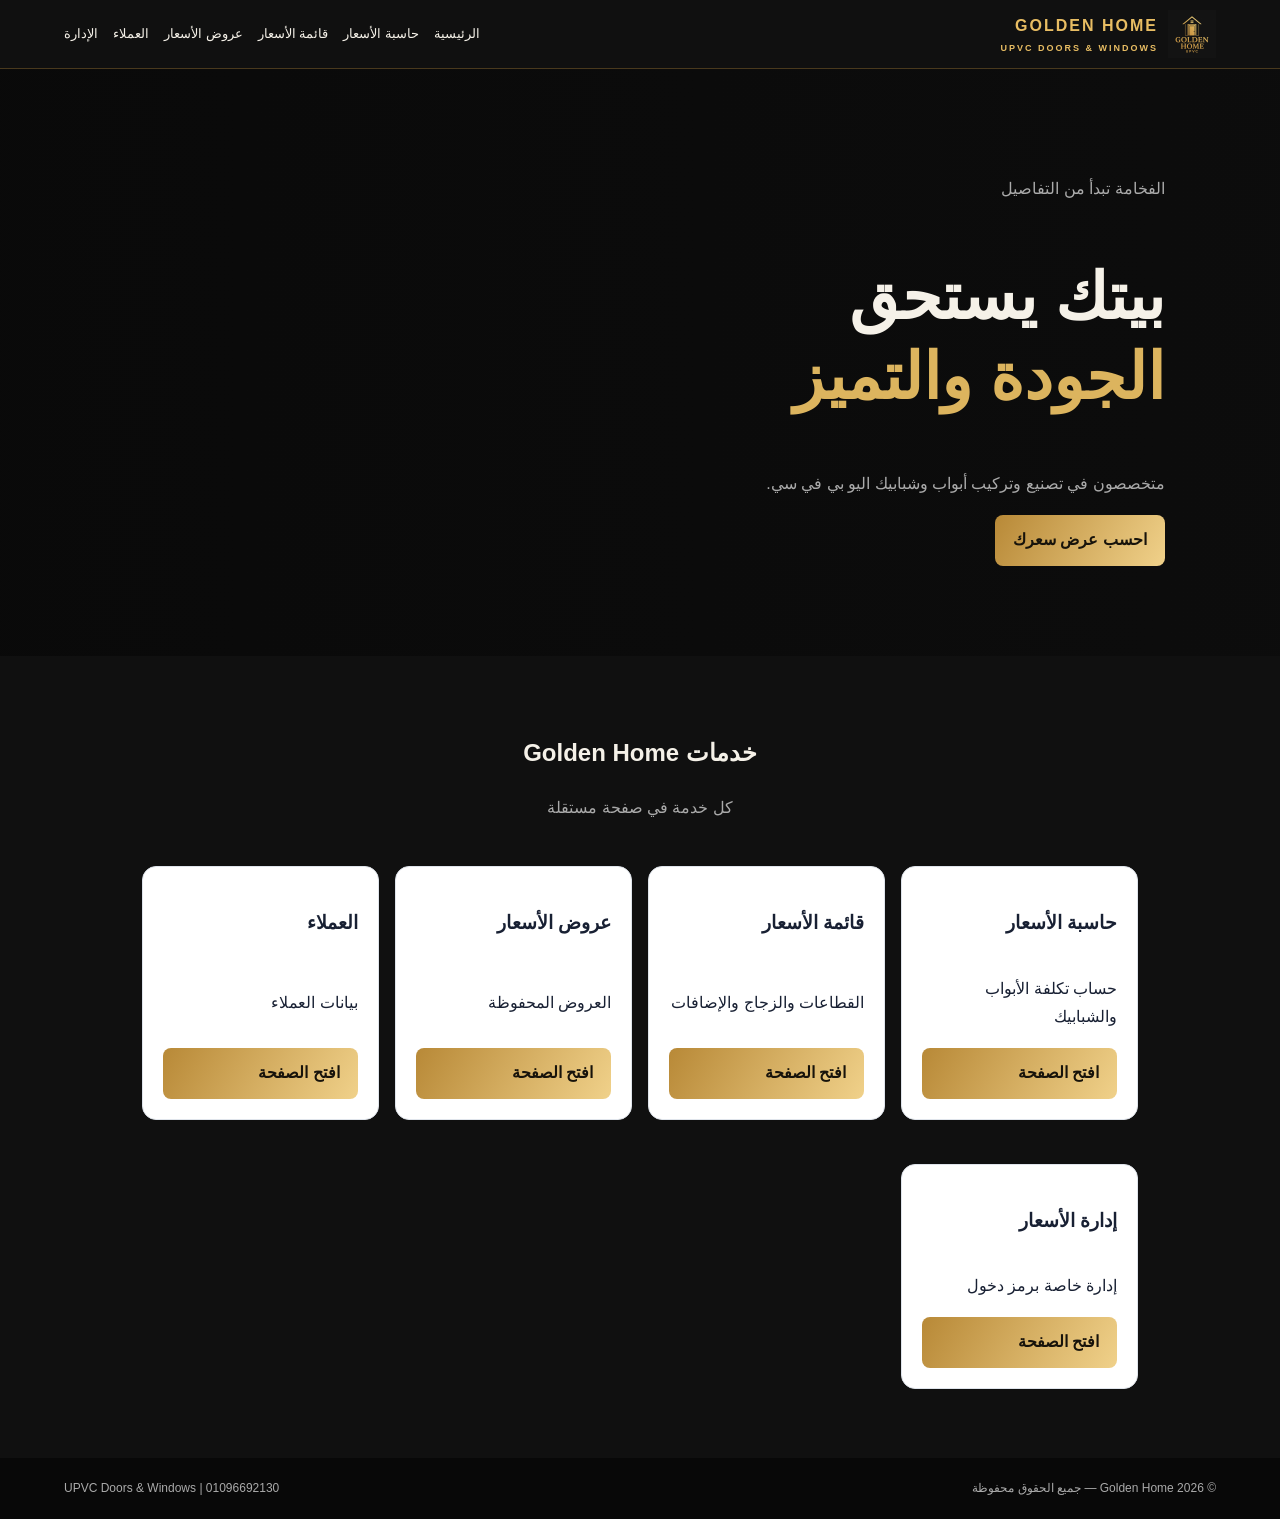
==== commit 67b8891d: "Add files via upload" ====
--- a/index.html
+++ b/index.html
@@ -1,28 +1 @@
-<!doctype html>
-<html lang="ar" dir="rtl">
-<head>
-<meta charset="utf-8"><meta name="viewport" content="width=device-width,initial-scale=1"><meta name="theme-color" content="#111111">
-<meta name="description" content="Golden Home - تصنيع وتركيب أبواب وشبابيك UPVC وعروض أسعار تفاعلية.">
-<title>Golden Home | جولدن هوم</title><link rel="icon" href="golden-home-logo.png">
-<link rel="preconnect" href="https://fonts.googleapis.com"><link rel="preconnect" href="https://fonts.gstatic.com" crossorigin><link href="https://fonts.googleapis.com/css2?family=Cairo:wght@400;500;600;700;800;900&display=swap" rel="stylesheet"><link rel="stylesheet" href="style.css">
-</head><body>
-<header class="header"><a class="brand" href="#home"><img src="golden-home-logo.png" alt="Golden Home"><span>GOLDEN HOME<small>UPVC DOORS & WINDOWS</small></span></a><button class="menu-toggle" aria-label="فتح القائمة" onclick="document.querySelector('.nav').classList.toggle('open')">☰</button><nav class="nav"><a href="#home">الرئيسية</a><a href="#about">من نحن</a><a href="#services">خدماتنا</a><a href="#calculator">حاسبة الأسعار</a><a href="#contact">تواصل معنا</a></nav><a class="header-cta" href="https://wa.me/201096692130">اطلب معاينة</a></header>
-<main>
-<section class="hero" id="home"><div class="hero-shade"></div><div class="hero-content"><p class="eyebrow">الفخامة تبدأ من التفاصيل</p><h1>بيتك يستحق<br><em>الجودة والتميز</em></h1><p class="hero-copy">متخصصون في تصنيع وتركيب أبواب وشبابيك اليو بي في سي، بخامات مميزة وتشطيب يليق ببيتك.</p><div class="hero-actions"><a class="btn gold" href="#calculator">احسب عرض سعرك</a><a class="btn outline" href="https://wa.me/201096692130">تواصل عبر واتساب</a></div><div class="hero-note">GOLDEN HOME — جودة وثقة تعيش سنين</div></div><div class="hero-mark">GH</div></section>
-<section class="trust-strip"><div><b>01</b><span>خامات مختارة</span></div><div><b>02</b><span>تصنيع باحترافية</span></div><div><b>03</b><span>تركيب دقيق</span></div><div><b>04</b><span>اهتمام بالتفاصيل</span></div></section>
-<section class="section about" id="about"><div class="section-image"><img src="https://images.unsplash.com/photo-1600210492486-724fe5c67fb0?auto=format&fit=crop&w=1100&q=85" alt="تصميم داخلي عصري"></div><div class="section-copy"><p class="eyebrow">عن Golden Home</p><h2>نصنع تفاصيل<br><em>تفرق في بيتك</em></h2><p>نقدم حلول أبواب وشبابيك UPVC تجمع بين الشكل الأنيق والعملية، من المعاينة واختيار الخامات وحتى التصنيع والتركيب.</p><ul class="checks"><li>اختيارات متعددة للقطاعات والزجاج</li><li>تصميمات مفصلية وجرارة</li><li>اهتمام بجودة التصنيع والتركيب</li></ul></div></section>
-<section class="section services" id="services"><div class="section-heading"><p class="eyebrow">ماذا نقدم؟</p><h2>حلول متكاملة <em>لبيتك</em></h2></div><div class="service-grid"><article class="service-card"><img src="https://images.unsplash.com/photo-1600607687939-ce8a6c25118c?auto=format&fit=crop&w=900&q=85" alt="شبابيك منزل"><div><h3>شبابيك UPVC</h3><p>مفصلية وجرارة بمقاسات وتشطيبات متنوعة.</p></div></article><article class="service-card"><img src="https://images.unsplash.com/photo-1600566753086-00f18fb6b3ea?auto=format&fit=crop&w=900&q=85" alt="باب عصري"><div><h3>أبواب UPVC</h3><p>أبواب عملية بتصميم أنيق تناسب مختلف المساحات.</p></div></article><article class="service-card"><img src="https://images.unsplash.com/photo-1600607687920-4e2a09cf159d?auto=format&fit=crop&w=900&q=85" alt="زجاج وإكسسوارات"><div><h3>الزجاج والإضافات</h3><p>اختيارات للزجاج والسلك البليسيه والإكسسوارات.</p></div></article></div></section>
-<section class="banner"><div><p class="eyebrow">اختيار يدوم</p><h2>الجمال في الشكل…<br><em>والثقة في الجودة</em></h2></div><a class="btn gold" href="#calculator">ابدأ عرض السعر</a></section>
-<section class="section calculator" id="calculator"><div class="section-heading"><p class="eyebrow">بوابة Golden Home للتسعير التفاعلي</p><h2>أسعار قطاعات UPVC <em>والإضافات المعتمدة</em></h2><p>أدخل مقاسات البنود، اختر القطاع والزجاج والإضافات، وسيتم حساب المساحات والتكلفة تلقائيًا.</p></div>
-<div class="quote-toolbar"><button class="tab active" onclick="showQuoteTab('quote')">بيانات العميل وحساب البنود</button><button class="tab" onclick="showQuoteTab('prices')">قائمة الأسعار</button><button class="tab" onclick="printQuote()">طباعة / حفظ PDF</button></div>
-<div id="quoteTab" class="quote-tab">
-<section class="panel customer-panel"><div class="panel-head"><div><span class="tag">بيانات المشروع</span><h3>بيانات العميل والمشروع</h3><p>املأ البيانات لإظهارها في عرض السعر.</p></div><span class="ready">● جاهز للطباعة بالتفاصيل</span></div><div class="form-grid"><label>اسم العميل<input id="clientName" placeholder="مثال: م. أحمد عبد العزيز"></label><label>رقم الهاتف<input id="clientPhone" inputmode="tel" placeholder="01xxxxxxxxx"></label><label>عنوان المعاينة / المشروع<input id="projectAddress" placeholder="مثال: التجمع الخامس - فيلا 12"></label><label>تاريخ عرض السعر<input id="quoteDate" type="date"></label><label>موعد التسليم المتوقع<select id="delivery"><option value="يحدد بعد المعاينة">يحدد بعد المعاينة</option><option>خلال أسبوع</option><option>خلال أسبوعين</option><option>خلال شهر</option></select></label></div></section>
-<div id="itemsContainer"></div><div class="center"><button class="btn dark add-btn" onclick="addItem()">＋ إضافة بند جديد (شباك / باب)</button></div>
-<section class="panel discount-panel"><div class="panel-head"><div><span class="tag">المراجعة النهائية</span><h3>خيارات التخفيض والملاحظات الإضافية</h3></div></div><div class="form-grid"><label>نوع الخصم<select id="discountType" onchange="updateTotals()"><option value="amount">خصم نقدي (ج.م)</option><option value="percent">خصم نسبة (%)</option></select></label><label>قيمة الخصم<input id="discount" type="number" min="0" value="0" oninput="updateTotals()"></label><label class="wide">ملاحظات وشروط العرض<textarea id="notes" rows="3" placeholder="مثال: السعر شامل التصنيع والتركيب والنقل... "></textarea></label></div><div class="totals"><div><span>إجمالي المساحات</span><b id="totalArea">0 م²</b></div><div><span>الإجمالي قبل الخصم</span><b id="subtotal">0 ج.م</b></div><div class="grand"><span>المبلغ النهائي المطلوب</span><b id="grandTotal">0 ج.م</b></div></div><div class="quote-actions"><button class="btn gold" onclick="printQuote()">طباعة عرض السعر / PDF</button><button class="btn outline" onclick="saveQuote()">حفظ نسخة على هذا الجهاز</button><button class="btn outline" onclick="sendWhatsApp()">إرسال ملخص واتساب</button></div></section>
-</div>
-<div id="pricesTab" class="quote-tab hidden"><section class="panel"><div class="panel-head"><div><span class="tag">الأسعار الحالية</span><h3>أسعار المتر والإضافات</h3><p>يمكن تعديلها من لوحة الإدارة.</p></div></div><div id="publicPriceList" class="price-list"></div><button class="btn dark" onclick="showQuoteTab('quote')">العودة لحساب عرض سعر</button></section></div>
-</section>
-<section class="contact" id="contact"><div><p class="eyebrow">تواصل معنا</p><h2>جاهز تطور <em>بيتك؟</em></h2><p>ابعتلنا المقاسات أو اطلب معاينة، وفريق Golden Home هيساعدك تختار الأنسب.</p><div class="contact-lines"><a href="tel:01096692130">☎ 01096692130</a><span>📍 الانشا الجديدة – طريق المحلة الكبرى – بشبيش</span></div><a class="btn gold" href="https://wa.me/201096692130">راسلنا على واتساب</a></div><div class="contact-logo"><img src="golden-home-logo.png" alt="Golden Home"></div></section>
-</main><footer><span>© <span id="year"></span> Golden Home. جميع الحقوق محفوظة.</span><button class="admin-link" onclick="openAdmin()">إدارة الأسعار</button><span>UPVC Doors & Windows</span></footer><a class="whatsapp-float" href="https://wa.me/201096692130" aria-label="واتساب">✆</a>
-<div class="modal hidden" id="adminModal"><div class="modal-card"><button class="close" onclick="closeAdmin()">×</button><div id="adminLogin"><p class="eyebrow">Golden Home</p><h2>دخول لوحة الإدارة</h2><p class="muted">لوحة محلية لتعديل أسعار الحاسبة على هذا المتصفح.</p><label>رمز الدخول<input id="adminPin" type="password" inputmode="numeric" placeholder="أدخل رمز الإدارة"></label><button class="btn gold full" onclick="loginAdmin()">دخول</button><small>الرمز الافتراضي لأول تشغيل: 1234 — غيّره بعد الدخول.</small></div><div id="adminPanel" class="hidden"><p class="eyebrow">لوحة التحكم</p><h2>إدارة الأسعار والخيارات</h2><p class="muted">التعديلات تحفظ في المتصفح الحالي فقط في النسخة المستضافة على GitHub Pages.</p><div id="adminFields"></div><div class="admin-buttons"><button class="btn gold" onclick="saveAdmin()">حفظ الأسعار</button><button class="btn outline" onclick="changePin()">تغيير رمز الدخول</button><button class="btn outline" onclick="exportSettings()">تصدير نسخة احتياطية</button><label class="btn outline upload-label">استيراد نسخة<input type="file" accept="application/json" onchange="importSettings(event)"></label></div></div></div></div>
-<script src="script.js"></script></body></html>
+<!doctype html><html lang="ar" dir="rtl"><head><meta charset="utf-8"><meta name="viewport" content="width=device-width,initial-scale=1"><title>Golden Home</title><link rel="stylesheet" href="style.css"></head><body><header class="header"><a class="brand" href="index.html"><img src="golden-home-logo.png" alt="Golden Home"><span>GOLDEN HOME<small>UPVC DOORS & WINDOWS</small></span></a><button class="menu" onclick="document.querySelector('.nav').classList.toggle('open')">☰</button><nav class="nav"><a href="index.html">الرئيسية</a><a href="calculator.html">حاسبة الأسعار</a><a href="prices.html">قائمة الأسعار</a><a href="quotes.html">عروض الأسعار</a><a href="customers.html">العملاء</a><a href="admin.html">الإدارة</a></nav></header><section class="hero"><p class="eyebrow">الفخامة تبدأ من التفاصيل</p><h1>بيتك يستحق<br><em>الجودة والتميز</em></h1><p>متخصصون في تصنيع وتركيب أبواب وشبابيك اليو بي في سي.</p><a class="btn gold" href="calculator.html">احسب عرض سعرك</a></section><section class="section"><div class="heading"><h2>خدمات Golden Home</h2><p>كل خدمة في صفحة مستقلة</p></div><div class="grid"><article class="tile"><h3>حاسبة الأسعار</h3><p>حساب تكلفة الأبواب والشبابيك</p><a class="btn gold" href="calculator.html">افتح الصفحة</a></article><article class="tile"><h3>قائمة الأسعار</h3><p>القطاعات والزجاج والإضافات</p><a class="btn gold" href="prices.html">افتح الصفحة</a></article><article class="tile"><h3>عروض الأسعار</h3><p>العروض المحفوظة</p><a class="btn gold" href="quotes.html">افتح الصفحة</a></article><article class="tile"><h3>العملاء</h3><p>بيانات العملاء</p><a class="btn gold" href="customers.html">افتح الصفحة</a></article><article class="tile"><h3>إدارة الأسعار</h3><p>إدارة خاصة برمز دخول</p><a class="btn gold" href="admin.html">افتح الصفحة</a></article></div></section><footer><span>© 2026 Golden Home — جميع الحقوق محفوظة</span><span>01096692130 | UPVC Doors & Windows</span></footer><script src="app.js"></script></body></html>
--- a/style.css
+++ b/style.css
@@ -1,4 +1 @@
-*{box-sizing:border-box}html{scroll-behavior:smooth;scroll-padding-top:90px}body{margin:0;background:#101010;color:#f5f1e8;font-family:"Cairo",sans-serif;line-height:1.8}a{text-decoration:none;color:inherit}.header{height:86px;padding:0 5.5%;display:flex;align-items:center;justify-content:space-between;background:#101010;border-bottom:1px solid #29251c;position:sticky;top:0;z-index:20}.brand{display:flex;align-items:center;gap:10px;font-family:Georgia,serif;font-weight:bold;letter-spacing:2px;color:#e8bd63}.brand img{width:58px;height:58px;object-fit:contain}.brand small{display:block;font:9px Arial;letter-spacing:3px;color:#c9a75d}.nav{display:flex;gap:24px;font-size:13px;color:#e8e0d0}.nav a:hover,.text-link{color:#e7bd68}.header-cta{border:1px solid #c9a75d;padding:8px 19px;color:#e7bd68;font-size:13px}.menu-toggle{display:none;background:none;border:0;color:#e7bd68;font-size:25px}.hero{min-height:650px;position:relative;display:flex;align-items:center;padding:80px 10%;overflow:hidden;background:#151515 url("https://images.unsplash.com/photo-1600607687939-ce8a6c25118c?auto=format&fit=crop&w=2000&q=90") center/cover}.hero-shade{position:absolute;inset:0;background:linear-gradient(90deg,rgba(8,8,8,.94),rgba(8,8,8,.65) 52%,rgba(8,8,8,.25))}.hero-content{position:relative;max-width:620px;z-index:1}.eyebrow{color:#d8ae5d;letter-spacing:2px;font-size:12px;font-weight:700}.hero h1{font-size:clamp(42px,6vw,76px);line-height:1.2;margin:14px 0}.hero h1 em,h2 em{font-style:normal;color:#dcb45e}.hero-copy{max-width:540px;color:#d4d0c8}.hero-actions{display:flex;gap:13px;margin:30px 0}.btn{display:inline-block;padding:12px 27px;font-weight:700;font-size:13px;transition:.2s}.gold{background:linear-gradient(120deg,#b88937,#f0d18a);color:#17130b}.gold:hover{filter:brightness(1.12);transform:translateY(-2px)}.outline{border:1px solid #c8a35b;color:#e9c778}.hero-note{font-size:11px;letter-spacing:3px;color:#d2b36e;margin-top:48px}.hero-note span{color:#777}.hero-mark{position:absolute;left:7%;bottom:5%;font:italic 170px Georgia;color:#fff;opacity:.045}.trust-strip{display:grid;grid-template-columns:repeat(4,1fr);padding:28px 8%;background:#c49a4c;color:#17130b}.trust-strip div{display:flex;align-items:center;justify-content:center;gap:14px;border-left:1px solid #7e612e}.trust-strip div:last-child{border:0}.trust-strip b{font:30px Georgia;opacity:.65}.trust-strip span{font-size:14px;font-weight:700}.section{padding:100px 9%}.about{display:grid;grid-template-columns:1fr 1fr;gap:8%;align-items:center}.section-image img{width:100%;height:490px;object-fit:cover;filter:brightness(.82)}h2{font-size:clamp(32px,4vw,49px);line-height:1.35;margin:8px 0 18px}.section-copy p:not(.eyebrow),.section-heading>p:last-child{color:#b9b4a9;font-size:14px}.checks{list-style:none;padding:0;color:#ded7c9}.checks li{margin:9px 0}.checks li:before{content:"✦";color:#d7ad5a;margin-left:10px}.text-link{display:inline-block;margin-top:16px;font-weight:700}.services{background:#171717}.section-heading{text-align:center;max-width:700px;margin:0 auto 48px}.service-grid{display:grid;grid-template-columns:repeat(3,1fr);gap:22px}.service-card{background:#202020;border:1px solid #353027}.service-card img{width:100%;height:230px;object-fit:cover;filter:brightness(.78)}.service-card>div{padding:20px 24px}.service-card span{color:#cba65e;font:22px Georgia}.service-card h3{margin:4px 0;font-size:21px}.service-card p{font-size:13px;color:#aaa398}.banner{padding:65px 10%;display:flex;align-items:center;justify-content:space-between;background:linear-gradient(90deg,#211b11,#3a2b14);border-block:1px solid #6e542a}.banner h2{margin:0}.gallery-grid{display:grid;grid-template-columns:1.2fr 1fr 1fr;gap:15px}.gallery-grid img{width:100%;height:300px;object-fit:cover;filter:brightness(.85)}.calculator{background:#171717}.calc-box{max-width:800px;margin:auto;padding:32px;background:#202020;border:1px solid #544323;display:grid;grid-template-columns:1fr 1fr;gap:18px}.field label{display:block;font-size:13px;color:#d9cba9;margin-bottom:6px}.field input,.field select{width:100%;padding:13px;background:#111;border:1px solid #4b4538;color:#fff;font:inherit}.calc-btn{border:0;cursor:pointer;font-family:inherit}.calc-result{grid-column:1/-1;padding:15px;background:#141414;border-right:3px solid #d2aa5b;color:#eac878;font-weight:700}.calc-box small{grid-column:1/-1;color:#9f998d}.contact{padding:90px 10%;display:grid;grid-template-columns:1.2fr .8fr;align-items:center;gap:30px;background:#0c0c0c}.contact h2{font-size:48px}.contact p:not(.eyebrow){color:#aaa}.contact-lines{display:grid;gap:8px;margin:25px 0;color:#d7bd83;font-size:14px}.contact-logo{text-align:center}.contact-logo img{width:min(100%,330px);filter:drop-shadow(0 0 30px #d0a34a22)}footer{padding:20px 8%;display:flex;justify-content:space-between;color:#8f887b;background:#080808;font-size:12px}.whatsapp-float{position:fixed;bottom:22px;left:22px;background:#1d9d58;color:white;border-radius:50%;width:54px;height:54px;display:grid;place-items:center;font-size:28px;z-index:30;box-shadow:0 5px 22px #0008}@media(max-width:900px){.nav{gap:12px;font-size:11px}.header{padding:0 3%}.section{padding:75px 6%}}@media(max-width:700px){.header{height:72px}.brand img{width:48px;height:48px}.brand{font-size:13px}.menu-toggle{display:block;margin-right:auto;margin-left:15px}.header-cta{display:none}.nav{display:none;position:absolute;top:72px;right:0;left:0;background:#111;padding:20px;flex-direction:column;gap:12px;border-bottom:1px solid #574321}.nav.open{display:flex}.hero{min-height:590px;padding:65px 7%;background-position:58%}.hero-shade{background:linear-gradient(90deg,rgba(8,8,8,.94),rgba(8,8,8,.72))}.hero-actions{flex-wrap:wrap}.trust-strip{grid-template-columns:1fr 1fr;gap:20px;padding:25px}.trust-strip div{justify-content:flex-start;border:0}.about,.contact{grid-template-columns:1fr}.section-image img{height:300px}.service-grid{grid-template-columns:1fr}.service-card img{height:220px}.banner{padding:45px 7%;display:block}.banner .btn{margin-top:22px}.gallery-grid{grid-template-columns:1fr 1fr}.gallery-grid img{height:180px}.gallery-grid img:first-child{grid-column:1/-1;height:220px}.calc-box{grid-template-columns:1fr;padding:22px}.calc-result,.calc-box small{grid-column:1}.contact h2{font-size:38px}.contact-logo{grid-row:1}footer{gap:10px;flex-direction:column;text-align:center}}
-/* Interactive quotation portal */
-.quote-toolbar{display:flex;justify-content:center;gap:8px;flex-wrap:wrap;margin:-12px auto 24px}.tab{border:0;border-radius:12px;background:#e9edf3;color:#273044;padding:12px 20px;font:700 13px Cairo;cursor:pointer}.tab.active,.dark{background:#10192d;color:#fff}.quote-tab{max-width:1050px;margin:auto}.hidden{display:none!important}.panel,.item-card{background:#fff;color:#182033;border:1px solid #dfe4eb;border-radius:18px;box-shadow:0 2px 8px #0000000b;margin:18px 0;overflow:hidden}.panel{padding:24px}.panel-head{display:flex;align-items:center;justify-content:space-between;gap:14px;margin-bottom:20px}.panel-head h3{margin:3px 0;font-size:22px}.panel-head p,.muted{margin:0;color:#8791a1;font-size:12px}.tag{color:#b58b3d;font-size:11px;font-weight:800}.ready{background:#e9f8ef;color:#15965b;padding:7px 12px;border-radius:30px;font-size:11px;white-space:nowrap}.form-grid{display:grid;grid-template-columns:repeat(2,minmax(0,1fr));gap:16px}.form-grid label,.measure-grid label,.spec-grid label,.modal-card label{display:flex;flex-direction:column;gap:6px;color:#657184;font-size:12px;font-weight:700}.form-grid input,.form-grid select,.form-grid textarea,.measure-grid input,.spec-grid select,.modal-card input,.admin-row input{width:100%;border:1px solid #dce2ea;border-radius:10px;background:#f8fafc;padding:12px;color:#172033;font:600 13px Cairo;min-width:0}.form-grid input:focus,.form-grid select:focus,.form-grid textarea:focus,.measure-grid input:focus,.spec-grid select:focus{outline:2px solid #d8b45f}.wide{grid-column:1/-1}.item-title{display:flex;align-items:center;gap:12px;padding:15px 18px;background:#f5f7fa;border-bottom:1px solid #e4e8ee}.item-title strong{font-size:16px}.number{background:#e7ebf1;border-radius:9px;padding:5px 9px;font-weight:900;color:#5b6575}.delete{margin-right:auto;border:0;background:#fff0f0;color:#dc5360;border-radius:8px;padding:6px 12px;font:700 12px Cairo;cursor:pointer}.item-body{padding:20px}.subhead,.preview-head,.addon-head{font-size:13px;font-weight:900;margin:0 0 10px;color:#263147}.measure-grid{display:grid;grid-template-columns:repeat(3,1fr);gap:10px}.measure-grid input{background:#fff;text-align:center}.area-line{margin:12px 0 20px;padding:11px 14px;background:#f2f5f9;border-radius:10px;display:flex;justify-content:space-between;font-size:12px;color:#6b7584}.area-line b{color:#172033}.specs-title{padding-top:14px;border-top:1px solid #edf0f4}.spec-grid{display:grid;grid-template-columns:repeat(2,minmax(0,1fr));gap:12px}.spec-grid .wide{grid-column:1/-1}.preview-head{margin-top:22px}.preview{border:1px solid #e1e6ed;border-radius:14px;background:#f8fafc;padding:10px}.preview svg{display:block;width:100%;height:190px}.preview-foot{display:flex;justify-content:space-between;gap:10px;border-top:1px solid #e9edf2;padding:9px 4px 2px;color:#738095;font-size:10px}.addon-head{margin-top:18px}.addon-list{display:grid;grid-template-columns:repeat(2,1fr);gap:8px}.addon{display:flex;align-items:center;gap:8px;padding:10px;border:1px solid #e5e9ef;border-radius:10px;font-size:12px}.addon input{accent-color:#b88d3e}.addon small{margin-right:auto;color:#8791a1}.item-total{display:flex;justify-content:space-between;gap:10px;align-items:center;margin-top:15px;padding:15px;background:#111a2d;color:#fff;border-radius:11px;font-size:12px}.item-total strong{color:#f1cf7d;font-size:15px}.center{text-align:center;margin:28px}.add-btn{padding:15px 28px}.discount-panel{background:#f1f5fa}.totals{margin-top:22px;background:#fff;border-radius:13px;padding:14px 18px}.totals>div{display:flex;justify-content:space-between;padding:10px 0;border-bottom:1px solid #edf0f4;color:#667184;font-size:13px}.totals b{color:#1a2437}.totals .grand{display:block;text-align:center;border:0;padding:18px 0 6px}.grand span{display:block;font-size:12px;color:#8a94a3}.grand b{display:block;font-size:30px;color:#172033}.quote-actions{display:flex;gap:10px;flex-wrap:wrap;margin-top:18px}.quote-actions .btn,.admin-buttons .btn{cursor:pointer;border:0;font-family:Cairo}.btn.dark{background:#111a2d;color:#fff;border:0;cursor:pointer}.price-list{display:grid;grid-template-columns:repeat(2,1fr);gap:14px;margin-bottom:20px}.price-list>div{border:1px solid #e2e6ed;border-radius:12px;padding:12px}.price-list h4{margin:0 0 8px}.price-list p{display:flex;justify-content:space-between;gap:10px;border-bottom:1px solid #edf0f4;padding:6px 0;font-size:12px}.admin-link{border:0;background:transparent;color:#c6a35f;font:600 12px Cairo;cursor:pointer}.modal{position:fixed;inset:0;background:#000b;z-index:100;display:grid;place-items:center;padding:15px}.modal-card{position:relative;width:min(720px,100%);max-height:90vh;overflow:auto;background:#fff;color:#172033;border-radius:18px;padding:25px}.modal-card h2{font-size:25px}.modal-card .close{position:absolute;left:15px;top:10px;border:0;background:#f1f3f6;border-radius:50%;width:34px;height:34px;font-size:22px;cursor:pointer}.modal-card .full{width:100%;margin:15px 0;cursor:pointer;border:0;font-family:Cairo}.modal-card small{display:block;color:#a06d23}.admin-group{border:1px solid #e2e7ed;border-radius:12px;padding:13px;margin:15px 0}.admin-group h3{font-size:15px;margin:0 0 10px}.admin-row{display:grid;grid-template-columns:1fr 120px 35px;gap:8px;margin:8px 0}.admin-row button{border:0;background:#fff0f0;color:#c44;border-radius:8px;font-size:18px}.admin-group>label input{margin-top:8px}.mini{border:0;background:#edf2f8;padding:8px 12px;border-radius:8px;color:#27334a;font:700 12px Cairo}.admin-buttons{display:flex;gap:8px;flex-wrap:wrap;margin-top:15px}.upload-label{display:inline-flex;align-items:center;cursor:pointer}.upload-label input{display:none}
-@media(max-width:700px){.quote-toolbar{display:grid;grid-template-columns:1fr 1fr}.tab{padding:10px 7px;font-size:11px}.panel{padding:16px}.panel-head{align-items:flex-start;flex-direction:column}.panel-head h3{font-size:19px}.form-grid,.spec-grid{grid-template-columns:1fr}.wide,.spec-grid .wide{grid-column:auto}.measure-grid{gap:7px}.measure-grid label{font-size:10px}.measure-grid input{padding:10px 5px}.item-body{padding:13px}.item-title strong{font-size:13px}.addon-list{grid-template-columns:1fr}.item-total{align-items:flex-start;flex-direction:column}.price-list{grid-template-columns:1fr}.quote-actions{display:grid}.quote-actions .btn{width:100%;text-align:center}.ready{white-space:normal}.admin-row{grid-template-columns:1fr 90px 30px}.modal-card{padding:20px 14px}.preview svg{height:155px}}
+*{box-sizing:border-box}body{margin:0;background:#101010;color:#f5f1e8;font-family:Arial,Tahoma,sans-serif;line-height:1.8}a{text-decoration:none;color:inherit}.header{position:sticky;top:0;background:#101010;border-bottom:1px solid #49391d;padding:10px 5%;display:flex;align-items:center;justify-content:space-between;gap:15px;z-index:5}.brand{display:flex;align-items:center;gap:10px;color:#e8bd63;font-weight:bold;letter-spacing:2px}.brand img{width:48px;height:48px;object-fit:contain}.brand small{display:block;font-size:9px}.nav{display:flex;gap:15px;flex-wrap:wrap;font-size:13px}.nav a:hover{color:#e8bd63}.menu{display:none}.btn{display:inline-block;border:0;border-radius:8px;padding:11px 18px;font-weight:bold;cursor:pointer}.gold{background:linear-gradient(120deg,#b88937,#f0d18a);color:#17130b}.dark{background:#111a2d;color:white}.outline{border:1px solid #c8a35b;color:#e9c778}.hero{padding:90px 9%;min-height:390px;background:linear-gradient(90deg,#090909ee,#09090988),url('https://images.unsplash.com/photo-1600607687939-ce8a6c25118c?auto=format&fit=crop&w=1600&q=85') center/cover}.hero h1{font-size:clamp(38px,6vw,64px);line-height:1.25}.hero em,h2 em{color:#dcb45e;font-style:normal}.hero p,.muted{color:#aaa}.section,.page{padding:55px 6%;max-width:1150px;margin:auto}.heading{text-align:center;margin:0 auto 30px}.heading p{color:#aaa}.grid{display:grid;grid-template-columns:repeat(auto-fit,minmax(220px,1fr));gap:16px}.tile,.panel{background:white;color:#182033;border:1px solid #dfe4eb;border-radius:14px;padding:20px;margin:14px 0}.tile{min-height:170px;display:flex;flex-direction:column;justify-content:space-between}.field-grid,.specs{display:grid;grid-template-columns:repeat(2,minmax(0,1fr));gap:12px}.field{display:flex;flex-direction:column;gap:5px;color:#637084;font-size:12px;font-weight:bold}.field input,.field select,.field textarea,.input{width:100%;border:1px solid #dce2ea;border-radius:8px;background:#f8fafc;padding:11px;color:#172033;min-width:0}.full{grid-column:1/-1}.measure{display:grid;grid-template-columns:repeat(3,1fr);gap:8px}.area{background:#f0f3f8;color:#293449;padding:10px;border-radius:8px;display:flex;justify-content:space-between;margin:12px 0}.preview{background:#f8fafc;border:1px solid #e0e6ed;border-radius:10px;text-align:center;margin-top:12px}.preview svg{width:100%;height:160px}.addons{display:grid;grid-template-columns:repeat(2,1fr);gap:8px;margin-top:10px}.addon{border:1px solid #e4e8ee;border-radius:8px;padding:9px;color:#273247;font-size:12px;display:flex;gap:8px}.addon small{margin-right:auto}.item-head{background:#f2f5f9;padding:12px;display:flex;justify-content:space-between;color:#172033}.item-body{padding:16px}.totalbar{background:#111a2d;color:white;border-radius:9px;padding:13px;margin-top:12px;display:flex;justify-content:space-between;flex-wrap:wrap}.totalbar strong{color:#f1cf7d}.actions{display:flex;gap:9px;flex-wrap:wrap;margin-top:14px}.table{width:100%;border-collapse:collapse;color:#202a3b;font-size:13px}.table td,.table th{padding:9px;border-bottom:1px solid #e5e9ef;text-align:right}.table th{background:#f2f5f8}.adminrow{display:grid;grid-template-columns:1fr 110px 35px;gap:7px;margin:8px 0}.adminrow input{min-width:0;padding:8px;border:1px solid #ddd;border-radius:7px}.hidden{display:none!important}.notice{background:#fff8e8;color:#79551b;padding:12px;border-radius:8px;font-size:12px}footer{padding:20px 5%;background:#080808;color:#aaa;font-size:12px;display:flex;justify-content:space-between;flex-wrap:wrap}@media(max-width:700px){.header{padding:8px 3%}.brand img{width:40px;height:40px}.menu{display:block;background:none;color:#e8bd63;border:0;font-size:22px}.nav{display:none;position:absolute;top:62px;right:0;left:0;background:#111;padding:18px;flex-direction:column}.nav.open{display:flex}.section,.page{padding:35px 4%}.hero{padding:65px 6%}.field-grid,.specs{grid-template-columns:1fr}.full{grid-column:auto}.addons{grid-template-columns:1fr}.measure{gap:5px}.measure input{padding:8px 3px}.adminrow{grid-template-columns:1fr 80px 30px}.panel{padding:14px}}
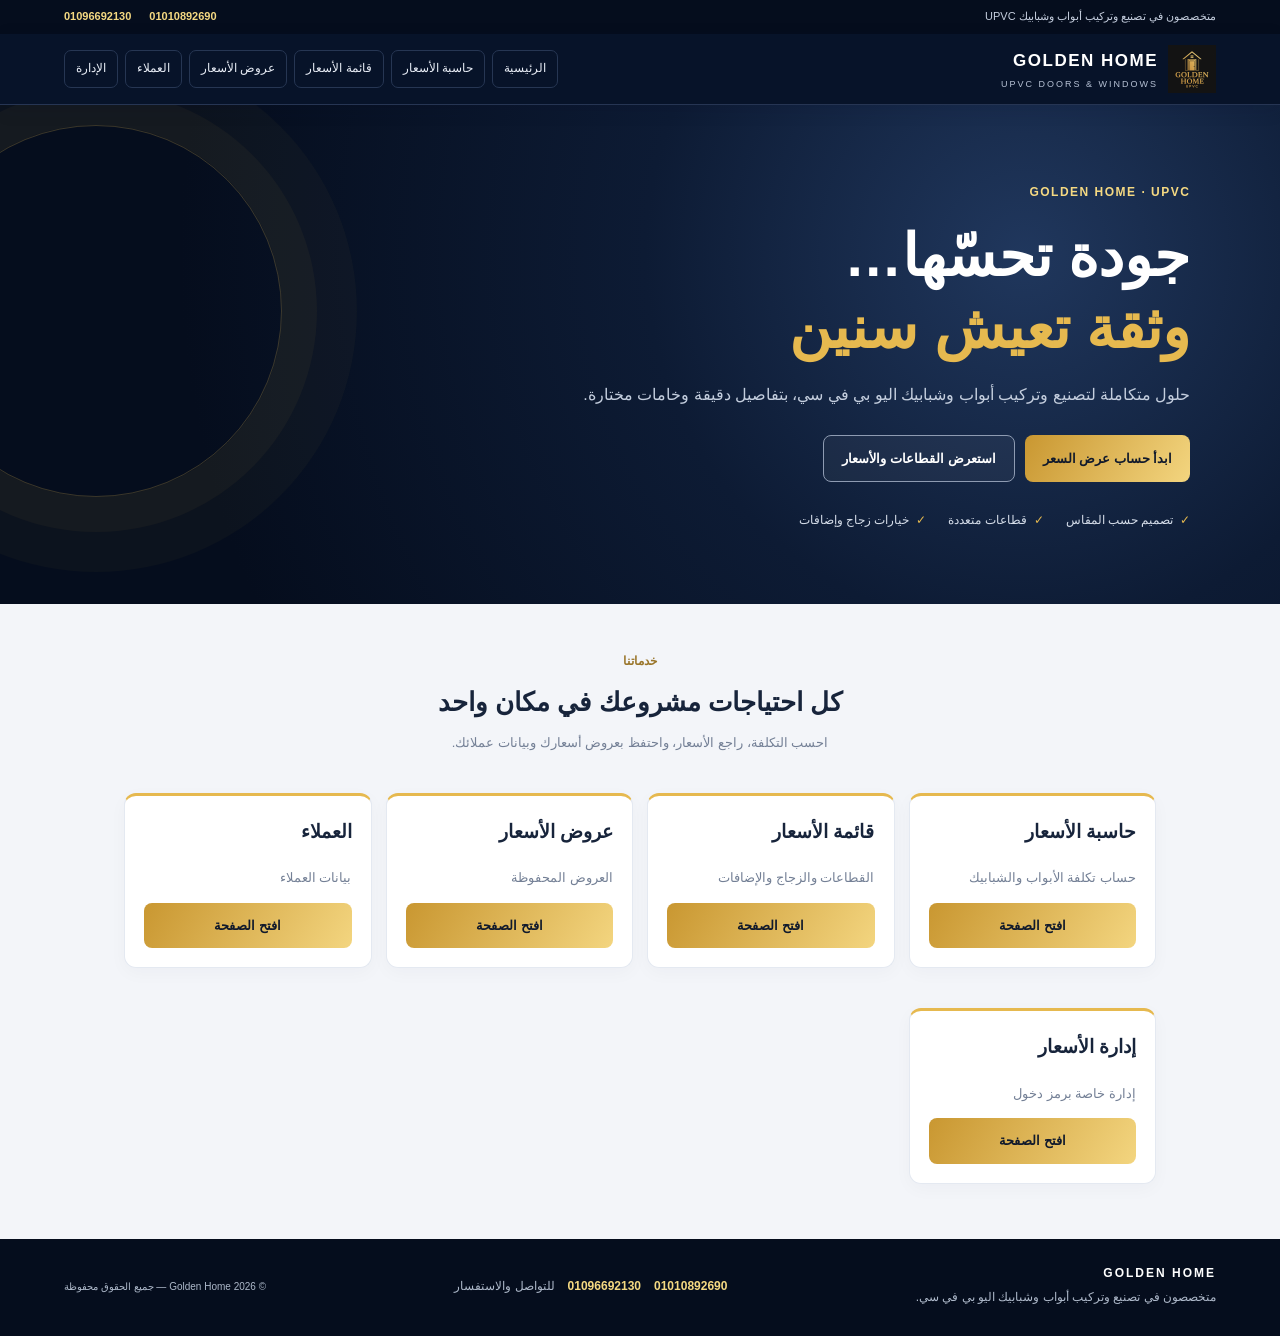
==== commit 07d08b7c: "Add files via upload" ====
--- a/index.html
+++ b/index.html
@@ -1 +1,2 @@
-<!doctype html><html lang="ar" dir="rtl"><head><meta charset="utf-8"><meta name="viewport" content="width=device-width,initial-scale=1"><title>Golden Home</title><link rel="stylesheet" href="style.css"></head><body><header class="header"><a class="brand" href="index.html"><img src="golden-home-logo.png" alt="Golden Home"><span>GOLDEN HOME<small>UPVC DOORS & WINDOWS</small></span></a><button class="menu" onclick="document.querySelector('.nav').classList.toggle('open')">☰</button><nav class="nav"><a href="index.html">الرئيسية</a><a href="calculator.html">حاسبة الأسعار</a><a href="prices.html">قائمة الأسعار</a><a href="quotes.html">عروض الأسعار</a><a href="customers.html">العملاء</a><a href="admin.html">الإدارة</a></nav></header><section class="hero"><p class="eyebrow">الفخامة تبدأ من التفاصيل</p><h1>بيتك يستحق<br><em>الجودة والتميز</em></h1><p>متخصصون في تصنيع وتركيب أبواب وشبابيك اليو بي في سي.</p><a class="btn gold" href="calculator.html">احسب عرض سعرك</a></section><section class="section"><div class="heading"><h2>خدمات Golden Home</h2><p>كل خدمة في صفحة مستقلة</p></div><div class="grid"><article class="tile"><h3>حاسبة الأسعار</h3><p>حساب تكلفة الأبواب والشبابيك</p><a class="btn gold" href="calculator.html">افتح الصفحة</a></article><article class="tile"><h3>قائمة الأسعار</h3><p>القطاعات والزجاج والإضافات</p><a class="btn gold" href="prices.html">افتح الصفحة</a></article><article class="tile"><h3>عروض الأسعار</h3><p>العروض المحفوظة</p><a class="btn gold" href="quotes.html">افتح الصفحة</a></article><article class="tile"><h3>العملاء</h3><p>بيانات العملاء</p><a class="btn gold" href="customers.html">افتح الصفحة</a></article><article class="tile"><h3>إدارة الأسعار</h3><p>إدارة خاصة برمز دخول</p><a class="btn gold" href="admin.html">افتح الصفحة</a></article></div></section><footer><span>© 2026 Golden Home — جميع الحقوق محفوظة</span><span>01096692130 | UPVC Doors & Windows</span></footer><script src="app.js"></script></body></html>+<!doctype html><html lang="ar" dir="rtl"><head><meta charset="utf-8"><meta name="viewport" content="width=device-width,initial-scale=1"><title>Golden Home</title><link rel="icon" href="golden-home-logo.png"><link rel="stylesheet" href="style.css"></head><body><div class="topline"><span>متخصصون في تصنيع وتركيب أبواب وشبابيك UPVC</span><div class="top-phones"><a href="tel:01096692130">01096692130</a><a href="tel:01010892690">01010892690</a></div></div>
+<header class="header"><a class="brand" href="index.html"><img src="golden-home-logo.png" alt="Golden Home"><span><b>GOLDEN HOME</b><small>UPVC DOORS & WINDOWS</small></span></a><button class="menu" aria-label="فتح القائمة" onclick="document.querySelector('.nav').classList.toggle('open')">☰</button><nav class="nav"><a href="index.html">الرئيسية</a><a href="calculator.html">حاسبة الأسعار</a><a href="prices.html">قائمة الأسعار</a><a href="quotes.html">عروض الأسعار</a><a href="customers.html">العملاء</a><a href="admin.html">الإدارة</a></nav></header><section class="hero"><div class="hero-inner"><span class="eyebrow">GOLDEN HOME · UPVC</span><h1>جودة تحسّها…<br><em>وثقة تعيش سنين</em></h1><p>حلول متكاملة لتصنيع وتركيب أبواب وشبابيك اليو بي في سي، بتفاصيل دقيقة وخامات مختارة.</p><div class="hero-actions"><a class="btn gold" href="calculator.html">ابدأ حساب عرض السعر</a><a class="btn ghost" href="prices.html">استعرض القطاعات والأسعار</a></div><div class="hero-points"><span>تصميم حسب المقاس</span><span>قطاعات متعددة</span><span>خيارات زجاج وإضافات</span></div></div></section><section class="section"><div class="heading"><span class="eyebrow light">خدماتنا</span><h2>كل احتياجات مشروعك في مكان واحد</h2><p>احسب التكلفة، راجع الأسعار، واحتفظ بعروض أسعارك وبيانات عملائك.</p></div><div class="grid"><article class="tile"><h3>حاسبة الأسعار</h3><p>حساب تكلفة الأبواب والشبابيك</p><a class="btn gold" href="calculator.html">افتح الصفحة</a></article><article class="tile"><h3>قائمة الأسعار</h3><p>القطاعات والزجاج والإضافات</p><a class="btn gold" href="prices.html">افتح الصفحة</a></article><article class="tile"><h3>عروض الأسعار</h3><p>العروض المحفوظة</p><a class="btn gold" href="quotes.html">افتح الصفحة</a></article><article class="tile"><h3>العملاء</h3><p>بيانات العملاء</p><a class="btn gold" href="customers.html">افتح الصفحة</a></article><article class="tile"><h3>إدارة الأسعار</h3><p>إدارة خاصة برمز دخول</p><a class="btn gold" href="admin.html">افتح الصفحة</a></article></div></section><footer><div><b>GOLDEN HOME</b><p>متخصصون في تصنيع وتركيب أبواب وشبابيك اليو بي في سي.</p></div><div class="footer-phones"><span>للتواصل والاستفسار</span><a href="tel:01096692130">01096692130</a><a href="tel:01010892690">01010892690</a></div><small>© 2026 Golden Home — جميع الحقوق محفوظة</small></footer><script src="app.js"></script></body></html>
--- a/style.css
+++ b/style.css
@@ -1 +1 @@
-*{box-sizing:border-box}body{margin:0;background:#101010;color:#f5f1e8;font-family:Arial,Tahoma,sans-serif;line-height:1.8}a{text-decoration:none;color:inherit}.header{position:sticky;top:0;background:#101010;border-bottom:1px solid #49391d;padding:10px 5%;display:flex;align-items:center;justify-content:space-between;gap:15px;z-index:5}.brand{display:flex;align-items:center;gap:10px;color:#e8bd63;font-weight:bold;letter-spacing:2px}.brand img{width:48px;height:48px;object-fit:contain}.brand small{display:block;font-size:9px}.nav{display:flex;gap:15px;flex-wrap:wrap;font-size:13px}.nav a:hover{color:#e8bd63}.menu{display:none}.btn{display:inline-block;border:0;border-radius:8px;padding:11px 18px;font-weight:bold;cursor:pointer}.gold{background:linear-gradient(120deg,#b88937,#f0d18a);color:#17130b}.dark{background:#111a2d;color:white}.outline{border:1px solid #c8a35b;color:#e9c778}.hero{padding:90px 9%;min-height:390px;background:linear-gradient(90deg,#090909ee,#09090988),url('https://images.unsplash.com/photo-1600607687939-ce8a6c25118c?auto=format&fit=crop&w=1600&q=85') center/cover}.hero h1{font-size:clamp(38px,6vw,64px);line-height:1.25}.hero em,h2 em{color:#dcb45e;font-style:normal}.hero p,.muted{color:#aaa}.section,.page{padding:55px 6%;max-width:1150px;margin:auto}.heading{text-align:center;margin:0 auto 30px}.heading p{color:#aaa}.grid{display:grid;grid-template-columns:repeat(auto-fit,minmax(220px,1fr));gap:16px}.tile,.panel{background:white;color:#182033;border:1px solid #dfe4eb;border-radius:14px;padding:20px;margin:14px 0}.tile{min-height:170px;display:flex;flex-direction:column;justify-content:space-between}.field-grid,.specs{display:grid;grid-template-columns:repeat(2,minmax(0,1fr));gap:12px}.field{display:flex;flex-direction:column;gap:5px;color:#637084;font-size:12px;font-weight:bold}.field input,.field select,.field textarea,.input{width:100%;border:1px solid #dce2ea;border-radius:8px;background:#f8fafc;padding:11px;color:#172033;min-width:0}.full{grid-column:1/-1}.measure{display:grid;grid-template-columns:repeat(3,1fr);gap:8px}.area{background:#f0f3f8;color:#293449;padding:10px;border-radius:8px;display:flex;justify-content:space-between;margin:12px 0}.preview{background:#f8fafc;border:1px solid #e0e6ed;border-radius:10px;text-align:center;margin-top:12px}.preview svg{width:100%;height:160px}.addons{display:grid;grid-template-columns:repeat(2,1fr);gap:8px;margin-top:10px}.addon{border:1px solid #e4e8ee;border-radius:8px;padding:9px;color:#273247;font-size:12px;display:flex;gap:8px}.addon small{margin-right:auto}.item-head{background:#f2f5f9;padding:12px;display:flex;justify-content:space-between;color:#172033}.item-body{padding:16px}.totalbar{background:#111a2d;color:white;border-radius:9px;padding:13px;margin-top:12px;display:flex;justify-content:space-between;flex-wrap:wrap}.totalbar strong{color:#f1cf7d}.actions{display:flex;gap:9px;flex-wrap:wrap;margin-top:14px}.table{width:100%;border-collapse:collapse;color:#202a3b;font-size:13px}.table td,.table th{padding:9px;border-bottom:1px solid #e5e9ef;text-align:right}.table th{background:#f2f5f8}.adminrow{display:grid;grid-template-columns:1fr 110px 35px;gap:7px;margin:8px 0}.adminrow input{min-width:0;padding:8px;border:1px solid #ddd;border-radius:7px}.hidden{display:none!important}.notice{background:#fff8e8;color:#79551b;padding:12px;border-radius:8px;font-size:12px}footer{padding:20px 5%;background:#080808;color:#aaa;font-size:12px;display:flex;justify-content:space-between;flex-wrap:wrap}@media(max-width:700px){.header{padding:8px 3%}.brand img{width:40px;height:40px}.menu{display:block;background:none;color:#e8bd63;border:0;font-size:22px}.nav{display:none;position:absolute;top:62px;right:0;left:0;background:#111;padding:18px;flex-direction:column}.nav.open{display:flex}.section,.page{padding:35px 4%}.hero{padding:65px 6%}.field-grid,.specs{grid-template-columns:1fr}.full{grid-column:auto}.addons{grid-template-columns:1fr}.measure{gap:5px}.measure input{padding:8px 3px}.adminrow{grid-template-columns:1fr 80px 30px}.panel{padding:14px}}+:root{--navy:#071329;--navy2:#101f3b;--ink:#17243b;--muted:#748096;--gold:#e6b94f;--gold2:#f5d982;--line:#e4e9f1;--paper:#fff;--bg:#f3f5f9;--teal:#0e9c91}*{box-sizing:border-box}html{scroll-behavior:smooth}body{margin:0;background:var(--bg);color:var(--ink);font-family:Arial,Tahoma,sans-serif;line-height:1.8}a{text-decoration:none;color:inherit}.topline{min-height:34px;padding:5px 5%;display:flex;justify-content:space-between;align-items:center;gap:12px;background:#050d1d;color:#c6cfdf;font-size:11px}.top-phones{display:flex;gap:18px;direction:ltr}.top-phones a,.footer-phones a{color:var(--gold2);font-weight:700}.header{position:sticky;top:0;background:var(--navy);color:#fff;border-bottom:1px solid #263553;padding:11px 5%;display:flex;align-items:center;justify-content:space-between;gap:16px;z-index:20;box-shadow:0 5px 18px #07132918}.brand{display:flex;align-items:center;gap:10px;color:#fff;letter-spacing:1.5px;white-space:nowrap}.brand img{width:48px;height:48px;object-fit:contain}.brand b{font-size:17px}.brand small{display:block;font-size:9px;letter-spacing:2px;color:#b7c2d5}.nav{display:flex;gap:7px;flex-wrap:wrap;align-items:center}.nav a{font-size:12px;padding:7px 11px;border:1px solid #263653;border-radius:7px;color:#e8edf6;transition:.2s}.nav a:hover,.nav a:focus{background:var(--gold);border-color:var(--gold);color:#101a2c}.menu{display:none;background:none;color:var(--gold2);border:0;font-size:25px;cursor:pointer}.hero{min-height:430px;padding:72px 7%;display:flex;align-items:center;background:radial-gradient(circle at 80% 30%,#20375d 0,#0d1b34 35%,#050d1d 78%);color:white;position:relative;overflow:hidden}.hero:after{content:"";position:absolute;width:370px;height:370px;border:1px solid #d9b45140;border-radius:50%;left:-90px;top:20px;box-shadow:0 0 0 35px #d9b4510b,0 0 0 75px #d9b45108}.hero-inner{max-width:850px;position:relative;z-index:1}.eyebrow{display:inline-block;color:var(--gold2);font-size:12px;font-weight:700;letter-spacing:1.5px}.eyebrow.light{color:#9a762b;letter-spacing:0}.hero h1{font-size:clamp(34px,6vw,58px);line-height:1.25;margin:14px 0}.hero h1 em,h2 em{color:var(--gold);font-style:normal}.hero p{max-width:620px;color:#c4cede;font-size:16px}.hero-actions{display:flex;gap:10px;flex-wrap:wrap;margin-top:25px}.hero-points{display:flex;gap:22px;flex-wrap:wrap;margin-top:28px;color:#d6deea;font-size:12px}.hero-points span:before{content:"✓";color:var(--gold);margin-left:7px}.btn{display:inline-flex;align-items:center;justify-content:center;border:0;border-radius:8px;padding:11px 18px;font-weight:bold;cursor:pointer;font-family:inherit;font-size:13px;transition:.18s}.btn:hover{transform:translateY(-1px);filter:brightness(1.04)}.gold{background:linear-gradient(120deg,#c99731,#f3d57f);color:#111a2c}.dark{background:var(--navy);color:white}.outline{border:1px solid var(--gold);color:#a47a20;background:transparent}.ghost{border:1px solid #8e9bb2;color:#fff;background:#ffffff0b}.section,.page{padding:42px 5%;max-width:1160px;margin:auto}.heading{text-align:center;margin:0 auto 25px}.heading h2{font-size:26px;margin:5px 0}.heading p{color:var(--muted);font-size:13px;margin:4px auto;max-width:680px}.grid{display:grid;grid-template-columns:repeat(auto-fit,minmax(205px,1fr));gap:14px}.tile,.panel{background:var(--paper);color:var(--ink);border:1px solid var(--line);border-radius:12px;padding:19px;margin:13px 0;box-shadow:0 5px 18px #14213a08}.tile{min-height:170px;display:flex;flex-direction:column;justify-content:space-between;border-top:3px solid var(--gold)}.tile h3{margin:0 0 5px}.tile p{color:var(--muted);font-size:13px}.field-grid,.specs{display:grid;grid-template-columns:repeat(2,minmax(0,1fr));gap:12px}.field{display:flex;flex-direction:column;gap:5px;color:#637084;font-size:12px;font-weight:bold}.field input,.field select,.field textarea,.input{width:100%;border:1px solid #dce2ea;border-radius:7px;background:#f8fafc;padding:10px;color:#172033;min-width:0;font:inherit;font-size:13px}.field input:focus,.field select:focus{outline:2px solid #e6b94f55;border-color:#c69b3e}.full{grid-column:1/-1}.measure{display:grid;grid-template-columns:repeat(3,1fr);gap:8px}.area{background:#f0f3f8;color:#293449;padding:10px;border-radius:8px;display:flex;justify-content:space-between;margin:12px 0;font-size:12px}.preview{background:#f8fafc;border:1px solid #e0e6ed;border-radius:10px;text-align:center;margin-top:12px}.preview svg{width:100%;height:160px}.addons{display:grid;grid-template-columns:repeat(2,1fr);gap:8px;margin-top:10px}.addon{border:1px solid #e4e8ee;border-radius:8px;padding:9px;color:#273247;font-size:12px;display:flex;gap:8px;align-items:center}.addon small{margin-right:auto;color:#8b6b27}.item-head{background:var(--navy);padding:11px 14px;display:flex;justify-content:space-between;color:white;border-radius:8px}.item-head button{border:1px solid #65718a;background:#172947;color:#fff;border-radius:6px;padding:4px 10px;cursor:pointer}.item-body{padding:15px 3px}.item-body h4{margin:8px 0;color:#26344d}.totalbar{background:var(--navy);color:white;border-radius:9px;padding:13px;margin-top:12px;display:flex;justify-content:space-between;flex-wrap:wrap;gap:8px}.totalbar strong{color:var(--gold2)}.actions{display:flex;gap:9px;flex-wrap:wrap;margin-top:14px}.table{width:100%;border-collapse:collapse;color:#202a3b;font-size:13px}.table td,.table th{padding:9px;border-bottom:1px solid #e5e9ef;text-align:right}.table th{background:#f2f5f8}.adminrow{display:grid;grid-template-columns:1fr 110px 35px;gap:7px;margin:8px 0}.adminrow input{min-width:0;padding:8px;border:1px solid #ddd;border-radius:7px}.hidden{display:none!important}.notice{background:#fff8e8;color:#79551b;padding:12px;border-radius:8px;font-size:12px;border:1px solid #f1dfb5}footer{padding:24px 5%;background:#050d1d;color:#aeb9ca;font-size:12px;display:flex;justify-content:space-between;align-items:center;gap:18px;flex-wrap:wrap}footer b{color:#fff;letter-spacing:2px}footer p{margin:3px 0}.footer-phones{display:flex;gap:13px;align-items:center;flex-wrap:wrap;direction:ltr}.footer-phones span{direction:rtl;color:#aeb9ca}.page>.panel:first-of-type{margin-top:18px}@media(max-width:760px){.topline{padding:5px 3%;font-size:10px;flex-wrap:wrap}.top-phones{gap:10px}.header{padding:8px 3%}.brand img{width:40px;height:40px}.brand b{font-size:15px}.menu{display:block}.nav{display:none;position:absolute;top:100%;right:0;left:0;background:#08152c;padding:14px;flex-direction:column;align-items:stretch;border-top:1px solid #263653}.nav.open{display:flex}.nav a{text-align:center}.section,.page{padding:30px 4%}.hero{padding:55px 6%;min-height:390px}.hero:after{width:230px;height:230px;left:-110px}.hero p{font-size:14px}.hero-points{gap:10px}.heading h2{font-size:22px}.field-grid,.specs{grid-template-columns:1fr}.full{grid-column:auto}.addons{grid-template-columns:1fr}.measure{gap:5px}.measure input{padding:8px 3px}.adminrow{grid-template-columns:1fr 80px 30px}.panel{padding:14px}footer{align-items:flex-start;flex-direction:column}.footer-phones{direction:ltr}}
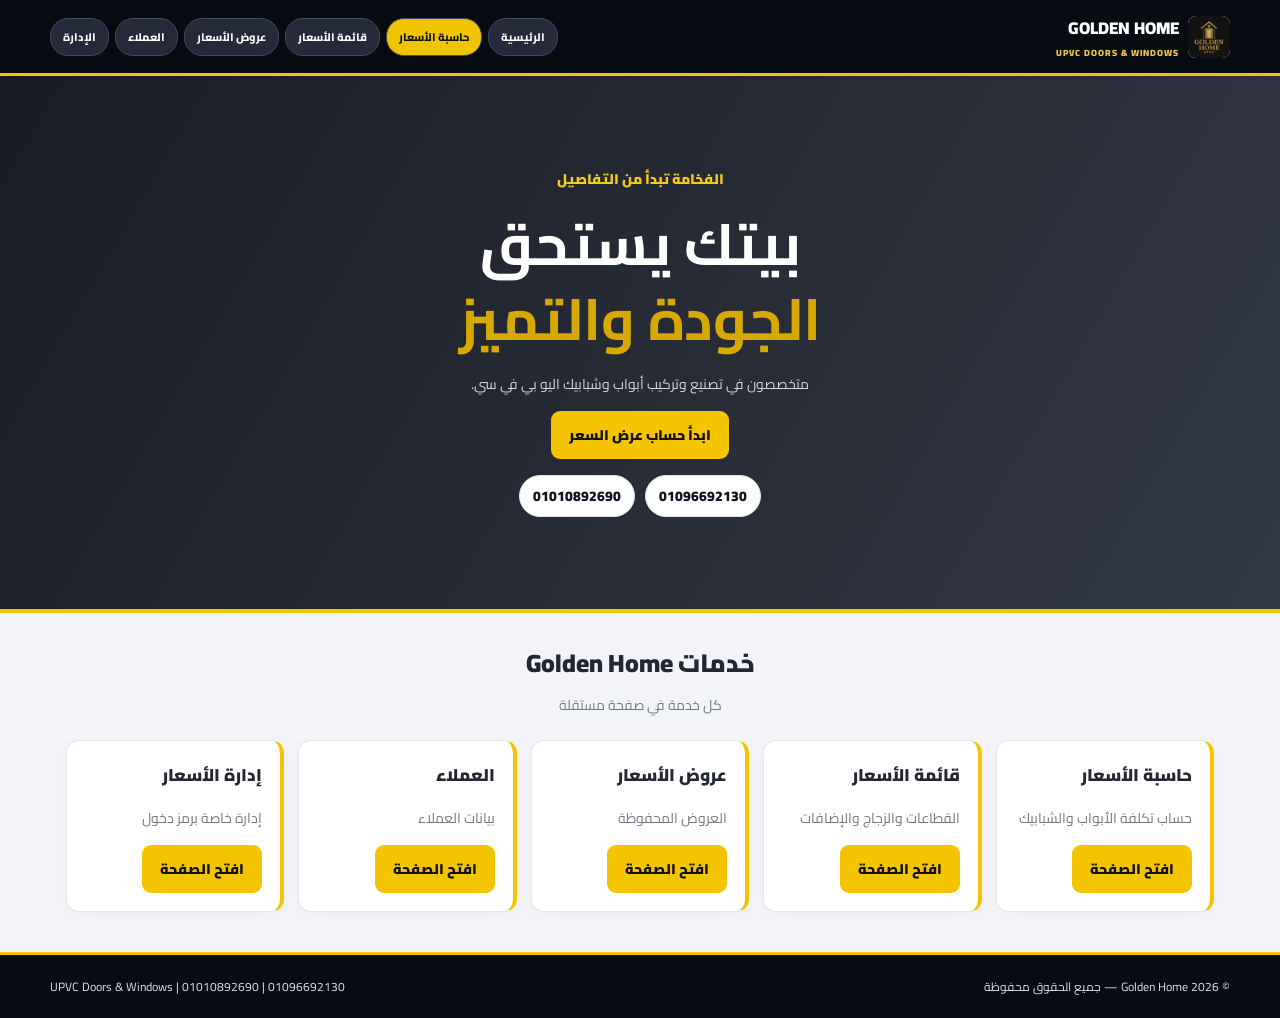
==== commit 62491806: "Add files via upload" ====
--- a/index.html
+++ b/index.html
@@ -1,2 +1 @@
-<!doctype html><html lang="ar" dir="rtl"><head><meta charset="utf-8"><meta name="viewport" content="width=device-width,initial-scale=1"><title>Golden Home</title><link rel="icon" href="golden-home-logo.png"><link rel="stylesheet" href="style.css"></head><body><div class="topline"><span>متخصصون في تصنيع وتركيب أبواب وشبابيك UPVC</span><div class="top-phones"><a href="tel:01096692130">01096692130</a><a href="tel:01010892690">01010892690</a></div></div>
-<header class="header"><a class="brand" href="index.html"><img src="golden-home-logo.png" alt="Golden Home"><span><b>GOLDEN HOME</b><small>UPVC DOORS & WINDOWS</small></span></a><button class="menu" aria-label="فتح القائمة" onclick="document.querySelector('.nav').classList.toggle('open')">☰</button><nav class="nav"><a href="index.html">الرئيسية</a><a href="calculator.html">حاسبة الأسعار</a><a href="prices.html">قائمة الأسعار</a><a href="quotes.html">عروض الأسعار</a><a href="customers.html">العملاء</a><a href="admin.html">الإدارة</a></nav></header><section class="hero"><div class="hero-inner"><span class="eyebrow">GOLDEN HOME · UPVC</span><h1>جودة تحسّها…<br><em>وثقة تعيش سنين</em></h1><p>حلول متكاملة لتصنيع وتركيب أبواب وشبابيك اليو بي في سي، بتفاصيل دقيقة وخامات مختارة.</p><div class="hero-actions"><a class="btn gold" href="calculator.html">ابدأ حساب عرض السعر</a><a class="btn ghost" href="prices.html">استعرض القطاعات والأسعار</a></div><div class="hero-points"><span>تصميم حسب المقاس</span><span>قطاعات متعددة</span><span>خيارات زجاج وإضافات</span></div></div></section><section class="section"><div class="heading"><span class="eyebrow light">خدماتنا</span><h2>كل احتياجات مشروعك في مكان واحد</h2><p>احسب التكلفة، راجع الأسعار، واحتفظ بعروض أسعارك وبيانات عملائك.</p></div><div class="grid"><article class="tile"><h3>حاسبة الأسعار</h3><p>حساب تكلفة الأبواب والشبابيك</p><a class="btn gold" href="calculator.html">افتح الصفحة</a></article><article class="tile"><h3>قائمة الأسعار</h3><p>القطاعات والزجاج والإضافات</p><a class="btn gold" href="prices.html">افتح الصفحة</a></article><article class="tile"><h3>عروض الأسعار</h3><p>العروض المحفوظة</p><a class="btn gold" href="quotes.html">افتح الصفحة</a></article><article class="tile"><h3>العملاء</h3><p>بيانات العملاء</p><a class="btn gold" href="customers.html">افتح الصفحة</a></article><article class="tile"><h3>إدارة الأسعار</h3><p>إدارة خاصة برمز دخول</p><a class="btn gold" href="admin.html">افتح الصفحة</a></article></div></section><footer><div><b>GOLDEN HOME</b><p>متخصصون في تصنيع وتركيب أبواب وشبابيك اليو بي في سي.</p></div><div class="footer-phones"><span>للتواصل والاستفسار</span><a href="tel:01096692130">01096692130</a><a href="tel:01010892690">01010892690</a></div><small>© 2026 Golden Home — جميع الحقوق محفوظة</small></footer><script src="app.js"></script></body></html>+<!doctype html><html lang="ar" dir="rtl"><head><meta charset="utf-8"><meta name="viewport" content="width=device-width,initial-scale=1"><title>Golden Home</title><link rel="stylesheet" href="style.css"></head><body><header class="header"><a class="brand" href="index.html"><img src="golden-home-logo.png" alt="Golden Home"><span>GOLDEN HOME<small>UPVC DOORS & WINDOWS</small></span></a><button class="menu" onclick="document.querySelector('.nav').classList.toggle('open')">☰</button><nav class="nav"><a href="index.html">الرئيسية</a><a href="calculator.html">حاسبة الأسعار</a><a href="prices.html">قائمة الأسعار</a><a href="quotes.html">عروض الأسعار</a><a href="customers.html">العملاء</a><a href="admin.html">الإدارة</a></nav></header><section class="hero"><p class="eyebrow">الفخامة تبدأ من التفاصيل</p><h1>بيتك يستحق<br><em>الجودة والتميز</em></h1><p>متخصصون في تصنيع وتركيب أبواب وشبابيك اليو بي في سي.</p><a class="btn gold" href="calculator.html">ابدأ حساب عرض السعر</a><div class="phone-strip"><a href="tel:01096692130">01096692130</a><a href="tel:01010892690">01010892690</a></div></section><section class="section"><div class="heading"><h2>خدمات Golden Home</h2><p>كل خدمة في صفحة مستقلة</p></div><div class="grid"><article class="tile"><h3>حاسبة الأسعار</h3><p>حساب تكلفة الأبواب والشبابيك</p><a class="btn gold" href="calculator.html">افتح الصفحة</a></article><article class="tile"><h3>قائمة الأسعار</h3><p>القطاعات والزجاج والإضافات</p><a class="btn gold" href="prices.html">افتح الصفحة</a></article><article class="tile"><h3>عروض الأسعار</h3><p>العروض المحفوظة</p><a class="btn gold" href="quotes.html">افتح الصفحة</a></article><article class="tile"><h3>العملاء</h3><p>بيانات العملاء</p><a class="btn gold" href="customers.html">افتح الصفحة</a></article><article class="tile"><h3>إدارة الأسعار</h3><p>إدارة خاصة برمز دخول</p><a class="btn gold" href="admin.html">افتح الصفحة</a></article></div></section><footer><span>© 2026 Golden Home — جميع الحقوق محفوظة</span><span>01096692130 | 01010892690 | UPVC Doors & Windows</span></footer><script src="app.js"></script></body></html>
--- a/style.css
+++ b/style.css
@@ -1 +1,3 @@
-:root{--navy:#071329;--navy2:#101f3b;--ink:#17243b;--muted:#748096;--gold:#e6b94f;--gold2:#f5d982;--line:#e4e9f1;--paper:#fff;--bg:#f3f5f9;--teal:#0e9c91}*{box-sizing:border-box}html{scroll-behavior:smooth}body{margin:0;background:var(--bg);color:var(--ink);font-family:Arial,Tahoma,sans-serif;line-height:1.8}a{text-decoration:none;color:inherit}.topline{min-height:34px;padding:5px 5%;display:flex;justify-content:space-between;align-items:center;gap:12px;background:#050d1d;color:#c6cfdf;font-size:11px}.top-phones{display:flex;gap:18px;direction:ltr}.top-phones a,.footer-phones a{color:var(--gold2);font-weight:700}.header{position:sticky;top:0;background:var(--navy);color:#fff;border-bottom:1px solid #263553;padding:11px 5%;display:flex;align-items:center;justify-content:space-between;gap:16px;z-index:20;box-shadow:0 5px 18px #07132918}.brand{display:flex;align-items:center;gap:10px;color:#fff;letter-spacing:1.5px;white-space:nowrap}.brand img{width:48px;height:48px;object-fit:contain}.brand b{font-size:17px}.brand small{display:block;font-size:9px;letter-spacing:2px;color:#b7c2d5}.nav{display:flex;gap:7px;flex-wrap:wrap;align-items:center}.nav a{font-size:12px;padding:7px 11px;border:1px solid #263653;border-radius:7px;color:#e8edf6;transition:.2s}.nav a:hover,.nav a:focus{background:var(--gold);border-color:var(--gold);color:#101a2c}.menu{display:none;background:none;color:var(--gold2);border:0;font-size:25px;cursor:pointer}.hero{min-height:430px;padding:72px 7%;display:flex;align-items:center;background:radial-gradient(circle at 80% 30%,#20375d 0,#0d1b34 35%,#050d1d 78%);color:white;position:relative;overflow:hidden}.hero:after{content:"";position:absolute;width:370px;height:370px;border:1px solid #d9b45140;border-radius:50%;left:-90px;top:20px;box-shadow:0 0 0 35px #d9b4510b,0 0 0 75px #d9b45108}.hero-inner{max-width:850px;position:relative;z-index:1}.eyebrow{display:inline-block;color:var(--gold2);font-size:12px;font-weight:700;letter-spacing:1.5px}.eyebrow.light{color:#9a762b;letter-spacing:0}.hero h1{font-size:clamp(34px,6vw,58px);line-height:1.25;margin:14px 0}.hero h1 em,h2 em{color:var(--gold);font-style:normal}.hero p{max-width:620px;color:#c4cede;font-size:16px}.hero-actions{display:flex;gap:10px;flex-wrap:wrap;margin-top:25px}.hero-points{display:flex;gap:22px;flex-wrap:wrap;margin-top:28px;color:#d6deea;font-size:12px}.hero-points span:before{content:"✓";color:var(--gold);margin-left:7px}.btn{display:inline-flex;align-items:center;justify-content:center;border:0;border-radius:8px;padding:11px 18px;font-weight:bold;cursor:pointer;font-family:inherit;font-size:13px;transition:.18s}.btn:hover{transform:translateY(-1px);filter:brightness(1.04)}.gold{background:linear-gradient(120deg,#c99731,#f3d57f);color:#111a2c}.dark{background:var(--navy);color:white}.outline{border:1px solid var(--gold);color:#a47a20;background:transparent}.ghost{border:1px solid #8e9bb2;color:#fff;background:#ffffff0b}.section,.page{padding:42px 5%;max-width:1160px;margin:auto}.heading{text-align:center;margin:0 auto 25px}.heading h2{font-size:26px;margin:5px 0}.heading p{color:var(--muted);font-size:13px;margin:4px auto;max-width:680px}.grid{display:grid;grid-template-columns:repeat(auto-fit,minmax(205px,1fr));gap:14px}.tile,.panel{background:var(--paper);color:var(--ink);border:1px solid var(--line);border-radius:12px;padding:19px;margin:13px 0;box-shadow:0 5px 18px #14213a08}.tile{min-height:170px;display:flex;flex-direction:column;justify-content:space-between;border-top:3px solid var(--gold)}.tile h3{margin:0 0 5px}.tile p{color:var(--muted);font-size:13px}.field-grid,.specs{display:grid;grid-template-columns:repeat(2,minmax(0,1fr));gap:12px}.field{display:flex;flex-direction:column;gap:5px;color:#637084;font-size:12px;font-weight:bold}.field input,.field select,.field textarea,.input{width:100%;border:1px solid #dce2ea;border-radius:7px;background:#f8fafc;padding:10px;color:#172033;min-width:0;font:inherit;font-size:13px}.field input:focus,.field select:focus{outline:2px solid #e6b94f55;border-color:#c69b3e}.full{grid-column:1/-1}.measure{display:grid;grid-template-columns:repeat(3,1fr);gap:8px}.area{background:#f0f3f8;color:#293449;padding:10px;border-radius:8px;display:flex;justify-content:space-between;margin:12px 0;font-size:12px}.preview{background:#f8fafc;border:1px solid #e0e6ed;border-radius:10px;text-align:center;margin-top:12px}.preview svg{width:100%;height:160px}.addons{display:grid;grid-template-columns:repeat(2,1fr);gap:8px;margin-top:10px}.addon{border:1px solid #e4e8ee;border-radius:8px;padding:9px;color:#273247;font-size:12px;display:flex;gap:8px;align-items:center}.addon small{margin-right:auto;color:#8b6b27}.item-head{background:var(--navy);padding:11px 14px;display:flex;justify-content:space-between;color:white;border-radius:8px}.item-head button{border:1px solid #65718a;background:#172947;color:#fff;border-radius:6px;padding:4px 10px;cursor:pointer}.item-body{padding:15px 3px}.item-body h4{margin:8px 0;color:#26344d}.totalbar{background:var(--navy);color:white;border-radius:9px;padding:13px;margin-top:12px;display:flex;justify-content:space-between;flex-wrap:wrap;gap:8px}.totalbar strong{color:var(--gold2)}.actions{display:flex;gap:9px;flex-wrap:wrap;margin-top:14px}.table{width:100%;border-collapse:collapse;color:#202a3b;font-size:13px}.table td,.table th{padding:9px;border-bottom:1px solid #e5e9ef;text-align:right}.table th{background:#f2f5f8}.adminrow{display:grid;grid-template-columns:1fr 110px 35px;gap:7px;margin:8px 0}.adminrow input{min-width:0;padding:8px;border:1px solid #ddd;border-radius:7px}.hidden{display:none!important}.notice{background:#fff8e8;color:#79551b;padding:12px;border-radius:8px;font-size:12px;border:1px solid #f1dfb5}footer{padding:24px 5%;background:#050d1d;color:#aeb9ca;font-size:12px;display:flex;justify-content:space-between;align-items:center;gap:18px;flex-wrap:wrap}footer b{color:#fff;letter-spacing:2px}footer p{margin:3px 0}.footer-phones{display:flex;gap:13px;align-items:center;flex-wrap:wrap;direction:ltr}.footer-phones span{direction:rtl;color:#aeb9ca}.page>.panel:first-of-type{margin-top:18px}@media(max-width:760px){.topline{padding:5px 3%;font-size:10px;flex-wrap:wrap}.top-phones{gap:10px}.header{padding:8px 3%}.brand img{width:40px;height:40px}.brand b{font-size:15px}.menu{display:block}.nav{display:none;position:absolute;top:100%;right:0;left:0;background:#08152c;padding:14px;flex-direction:column;align-items:stretch;border-top:1px solid #263653}.nav.open{display:flex}.nav a{text-align:center}.section,.page{padding:30px 4%}.hero{padding:55px 6%;min-height:390px}.hero:after{width:230px;height:230px;left:-110px}.hero p{font-size:14px}.hero-points{gap:10px}.heading h2{font-size:22px}.field-grid,.specs{grid-template-columns:1fr}.full{grid-column:auto}.addons{grid-template-columns:1fr}.measure{gap:5px}.measure input{padding:8px 3px}.adminrow{grid-template-columns:1fr 80px 30px}.panel{padding:14px}footer{align-items:flex-start;flex-direction:column}.footer-phones{direction:ltr}}
+@import url('https://fonts.googleapis.com/css2?family=Cairo:wght@400;500;600;700;800;900&display=swap');
+:root{--ink:#10121b;--yellow:#f5c400;--gold:#e9b900;--green:#13a879;--blue:#2189d5;--red:#e34b55;--bg:#f3f4f7;--line:#e6e7eb;--muted:#737987}*{box-sizing:border-box}html{scroll-behavior:smooth}body{margin:0;background:var(--bg);color:#242733;font-family:'Cairo',Tahoma,Arial,sans-serif;font-size:14px}.header{background:#090b13;color:#fff;padding:12px max(16px,calc((100% - 1180px)/2));display:flex;align-items:center;gap:18px;flex-wrap:wrap;border-bottom:3px solid var(--yellow);position:sticky;top:0;z-index:20}.brand{display:flex;align-items:center;gap:9px;color:#fff;text-decoration:none;font-weight:900;font-size:17px;white-space:nowrap}.brand img{width:42px;height:42px;object-fit:contain;border-radius:8px;background:#fff}.brand small{display:block;font-size:9px;color:#e8c64a;letter-spacing:1px}.nav{display:flex;gap:6px;flex-wrap:wrap;margin-inline-start:auto}.nav a{color:#fff;text-decoration:none;font-size:11px;font-weight:800;padding:8px 12px;border-radius:18px;background:#242a3a;border:1px solid #41485a}.nav a:nth-child(2){background:#f0c400;color:#111}.nav a:hover{filter:brightness(1.15);transform:translateY(-1px)}.menu{display:none;background:#252b3a;color:#fff;border:0;border-radius:8px;padding:8px 12px;font-size:20px}.hero{background:linear-gradient(120deg,#0a0c14ed,#111827d9),url('https://images.unsplash.com/photo-1600607687939-ce8a6c25118c?auto=format&fit=crop&w=1600&q=80') center/cover;color:#fff;padding:76px 22px;text-align:center;border-bottom:4px solid var(--yellow)}.hero h1{font-size:clamp(32px,6vw,58px);line-height:1.3;margin:8px}.hero p{color:#d5d7de}.hero em,.heading em{font-style:normal;color:#d6a900}.eyebrow{color:#f5ca19!important;font-weight:900}.section,.page{max-width:1180px;margin:26px auto;padding:0 16px}.heading{text-align:center;margin:20px auto 22px}.heading h2{font-size:25px;margin:0 0 6px;font-weight:900}.heading p{color:var(--muted);margin:4px}.grid{display:grid;grid-template-columns:repeat(auto-fit,minmax(210px,1fr));gap:14px}.tile,.panel{background:#fff;border:1px solid #e5e6ea;border-right:4px solid var(--yellow);border-radius:13px;padding:18px;margin-bottom:14px;box-shadow:0 4px 15px #151b2a08}.tile h3,.panel h3{margin:0 0 12px;font-size:17px;font-weight:900}.tile p{color:var(--muted)}.btn{display:inline-flex;justify-content:center;align-items:center;border:0;border-radius:9px;padding:11px 18px;font-family:inherit;font-weight:900;text-decoration:none;cursor:pointer}.btn.gold{background:var(--yellow);color:#111}.btn.dark{background:#111522;color:#fff}.btn.green{background:var(--green);color:#fff}.btn:hover{filter:brightness(.96)}.page{min-height:65vh}.field-grid,.specs,.measure{display:grid;grid-template-columns:repeat(2,minmax(0,1fr));gap:12px}.field{display:flex;flex-direction:column;gap:6px;font-size:12px;font-weight:800;color:#515766}.field input,.field select,.field textarea,.adminrow input{width:100%;min-height:42px;border:1px solid #dfe2e8;border-radius:8px;background:#fafbfc;padding:9px 11px;font:inherit;color:#242733;outline:none}.field input:focus,.field select:focus{border-color:#d6ae00;box-shadow:0 0 0 3px #f5c40022}.item-head{display:flex;align-items:center;justify-content:space-between;border-bottom:1px solid var(--line);padding-bottom:10px;margin-bottom:12px}.item-head b{font-size:15px}.item-head button{background:#fff0f0;color:#c8323d;border:1px solid #ffd4d7;border-radius:7px;padding:6px 12px;font-family:inherit;font-weight:800}.item-body h4{font-size:13px;margin:16px 0 9px}.area{margin:12px 0;background:#f7f8fa;border-radius:8px;padding:10px;color:#5b6270}.area b{color:#111522}.specs{grid-template-columns:repeat(2,minmax(0,1fr))}.field.full{grid-column:1/-1}.preview{background:#f7f9fc;border:1px solid #e6eaf0;border-radius:10px;padding:12px;text-align:center;margin:14px 0}.preview svg{width:min(100%,290px);height:165px}.preview p{font-size:11px;color:#6b7280;margin:0}.addons{display:grid;grid-template-columns:repeat(2,minmax(0,1fr));gap:8px}.addon{display:flex;align-items:center;gap:8px;border:1px solid #e5e7eb;border-radius:8px;padding:9px;font-size:12px;font-weight:700}.addon input{accent-color:#d8b000}.addon small{margin-inline-start:auto;color:#a17c00;font-size:10px;white-space:nowrap}.totalbar{display:flex;justify-content:space-between;align-items:center;background:#111522;color:#fff;border-radius:9px;padding:12px;margin-top:14px;gap:10px}.totalbar strong{color:#ffda32}.actions{display:flex;gap:10px;flex-wrap:wrap;margin-top:14px}.notice{background:#fff8d9;border:1px solid #f3df8c;border-radius:9px;padding:12px;margin:12px 0;color:#65551a}.table{width:100%;border-collapse:collapse;background:#fff}.table th,.table td{padding:11px;border-bottom:1px solid var(--line);text-align:right}.table th{background:#f6f7f9}.adminrow{display:grid;grid-template-columns:1fr 120px 40px;gap:8px;margin:8px 0}.hidden{display:none!important}footer{background:#090b13;color:#dfe2e8;padding:20px max(16px,calc((100% - 1180px)/2));display:flex;justify-content:space-between;gap:12px;flex-wrap:wrap;font-size:12px;border-top:3px solid var(--yellow)}.phone-strip{display:flex;justify-content:center;gap:10px;flex-wrap:wrap;margin:16px 0}.phone-strip a{color:#111522;text-decoration:none;background:#fff;border:1px solid #e2e4e8;border-radius:30px;padding:7px 13px;font-weight:900;direction:ltr}
+@media(max-width:760px){.header{padding:9px 12px}.brand{font-size:14px}.brand img{width:36px;height:36px}.menu{display:block;margin-inline-start:auto}.nav{display:none;width:100%;margin:0;grid-template-columns:repeat(3,1fr)}.nav.open{display:grid}.nav a{text-align:center;padding:8px 5px;font-size:10px}.hero{padding:48px 16px}.section,.page{margin:18px auto;padding:0 10px}.heading h2{font-size:21px}.panel{padding:13px}.field-grid,.specs,.measure{gap:8px}.field{font-size:11px}.field input,.field select{min-height:40px;padding:7px}.addons{grid-template-columns:1fr}.totalbar{font-size:12px}.adminrow{grid-template-columns:1fr 85px 34px}footer{font-size:11px}}
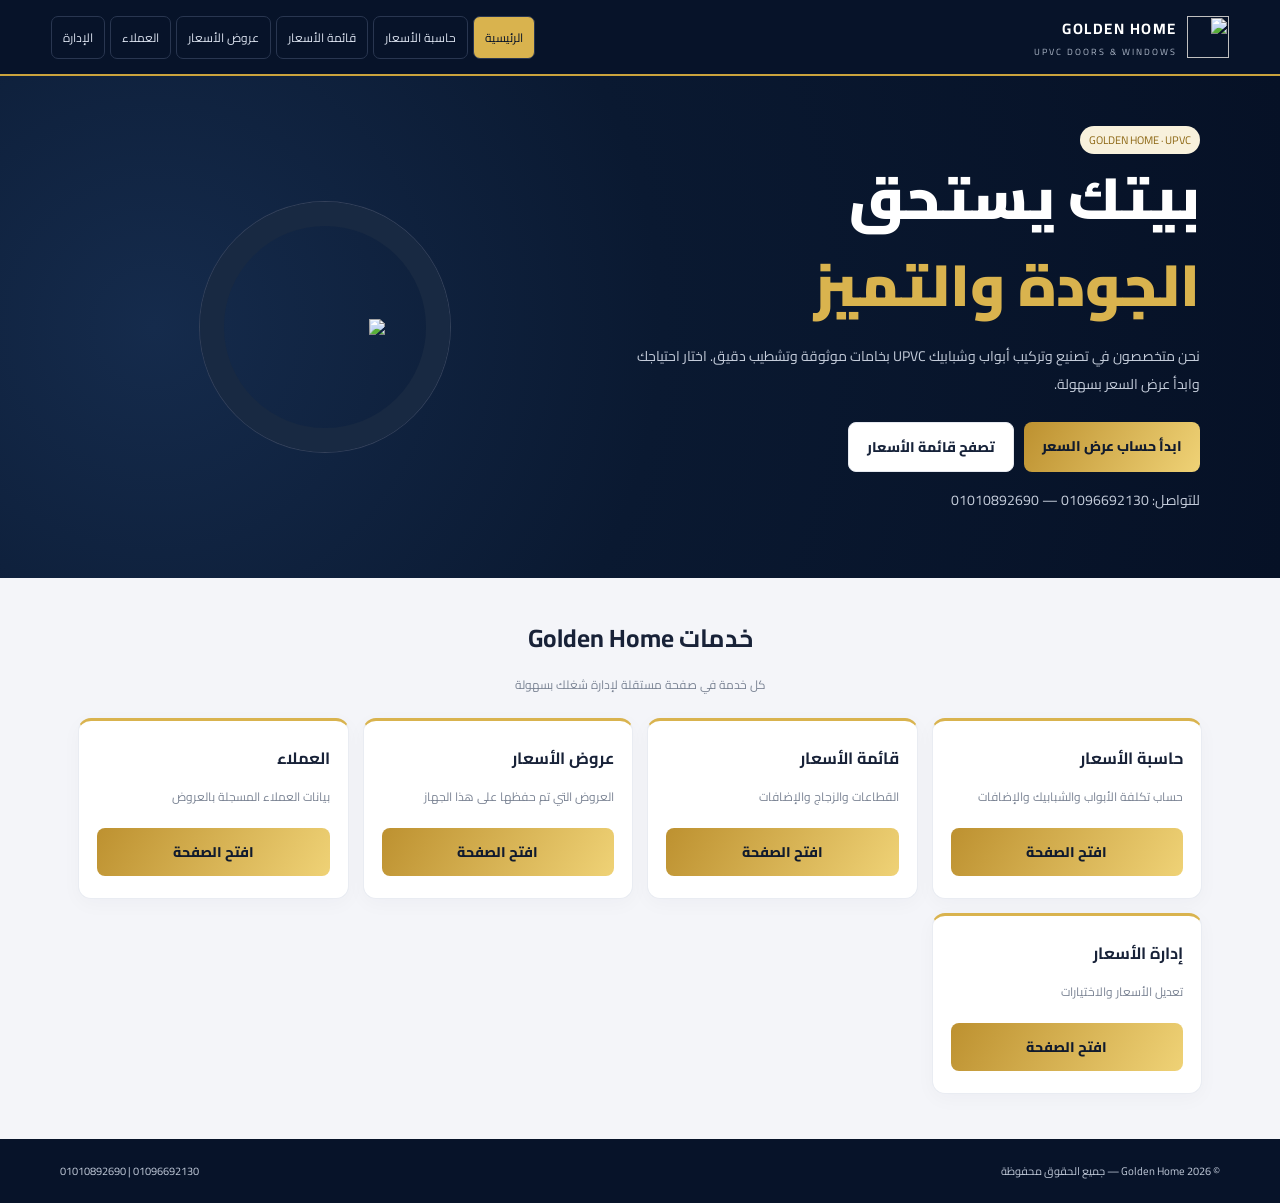
==== commit 937b4dc8: "Add files via upload" ====
--- a/index.html
+++ b/index.html
@@ -1 +1 @@
-<!doctype html><html lang="ar" dir="rtl"><head><meta charset="utf-8"><meta name="viewport" content="width=device-width,initial-scale=1"><title>Golden Home</title><link rel="stylesheet" href="style.css"></head><body><header class="header"><a class="brand" href="index.html"><img src="golden-home-logo.png" alt="Golden Home"><span>GOLDEN HOME<small>UPVC DOORS & WINDOWS</small></span></a><button class="menu" onclick="document.querySelector('.nav').classList.toggle('open')">☰</button><nav class="nav"><a href="index.html">الرئيسية</a><a href="calculator.html">حاسبة الأسعار</a><a href="prices.html">قائمة الأسعار</a><a href="quotes.html">عروض الأسعار</a><a href="customers.html">العملاء</a><a href="admin.html">الإدارة</a></nav></header><section class="hero"><p class="eyebrow">الفخامة تبدأ من التفاصيل</p><h1>بيتك يستحق<br><em>الجودة والتميز</em></h1><p>متخصصون في تصنيع وتركيب أبواب وشبابيك اليو بي في سي.</p><a class="btn gold" href="calculator.html">ابدأ حساب عرض السعر</a><div class="phone-strip"><a href="tel:01096692130">01096692130</a><a href="tel:01010892690">01010892690</a></div></section><section class="section"><div class="heading"><h2>خدمات Golden Home</h2><p>كل خدمة في صفحة مستقلة</p></div><div class="grid"><article class="tile"><h3>حاسبة الأسعار</h3><p>حساب تكلفة الأبواب والشبابيك</p><a class="btn gold" href="calculator.html">افتح الصفحة</a></article><article class="tile"><h3>قائمة الأسعار</h3><p>القطاعات والزجاج والإضافات</p><a class="btn gold" href="prices.html">افتح الصفحة</a></article><article class="tile"><h3>عروض الأسعار</h3><p>العروض المحفوظة</p><a class="btn gold" href="quotes.html">افتح الصفحة</a></article><article class="tile"><h3>العملاء</h3><p>بيانات العملاء</p><a class="btn gold" href="customers.html">افتح الصفحة</a></article><article class="tile"><h3>إدارة الأسعار</h3><p>إدارة خاصة برمز دخول</p><a class="btn gold" href="admin.html">افتح الصفحة</a></article></div></section><footer><span>© 2026 Golden Home — جميع الحقوق محفوظة</span><span>01096692130 | 01010892690 | UPVC Doors & Windows</span></footer><script src="app.js"></script></body></html>+<!doctype html><html lang="ar" dir="rtl"><head><meta charset="utf-8"><meta name="viewport" content="width=device-width,initial-scale=1"><title>الرئيسية | Golden Home</title><link rel="stylesheet" href="style.css"></head><body><header class="top"><a class="brand" href="index.html"><img src="assets/logo.svg"><span><b>GOLDEN HOME</b><small>UPVC DOORS & WINDOWS</small></span></a><button class="hamb" onclick="document.querySelector('.links').classList.toggle('show')">☰</button><nav class="links"><a href="index.html">الرئيسية</a><a href="calculator.html">حاسبة الأسعار</a><a href="prices.html">قائمة الأسعار</a><a href="quotes.html">عروض الأسعار</a><a href="customers.html">العملاء</a><a href="admin.html">الإدارة</a></nav></header><section class="hero"><div><span class="pill">GOLDEN HOME · UPVC</span><h1>بيتك يستحق<br><em>الجودة والتميز</em></h1><p>نحن متخصصون في تصنيع وتركيب أبواب وشبابيك UPVC بخامات موثوقة وتشطيب دقيق. اختار احتياجك وابدأ عرض السعر بسهولة.</p><div class="hero-actions"><a class="btn gold" href="calculator.html">ابدأ حساب عرض السعر</a><a class="btn light" href="prices.html">تصفح قائمة الأسعار</a></div><p>للتواصل: 01096692130 — 01010892690</p></div><div class="hero-mark"><img src="assets/logo.svg"></div></section><main class="wrap"><div class="section-title"><h2>خدمات Golden Home</h2><p>كل خدمة في صفحة مستقلة لإدارة شغلك بسهولة</p></div><div class="tiles"><article class="tile"><h3>حاسبة الأسعار</h3><p>حساب تكلفة الأبواب والشبابيك والإضافات</p><a class="btn gold" href="calculator.html">افتح الصفحة</a></article><article class="tile"><h3>قائمة الأسعار</h3><p>القطاعات والزجاج والإضافات</p><a class="btn gold" href="prices.html">افتح الصفحة</a></article><article class="tile"><h3>عروض الأسعار</h3><p>العروض التي تم حفظها على هذا الجهاز</p><a class="btn gold" href="quotes.html">افتح الصفحة</a></article><article class="tile"><h3>العملاء</h3><p>بيانات العملاء المسجلة بالعروض</p><a class="btn gold" href="customers.html">افتح الصفحة</a></article><article class="tile"><h3>إدارة الأسعار</h3><p>تعديل الأسعار والاختيارات</p><a class="btn gold" href="admin.html">افتح الصفحة</a></article></div></main><footer><span>© 2026 Golden Home — جميع الحقوق محفوظة</span><span>01096692130 | 01010892690</span></footer><script src="common.js"></script></body></html>
--- a/style.css
+++ b/style.css
@@ -1,3 +1 @@
-@import url('https://fonts.googleapis.com/css2?family=Cairo:wght@400;500;600;700;800;900&display=swap');
-:root{--ink:#10121b;--yellow:#f5c400;--gold:#e9b900;--green:#13a879;--blue:#2189d5;--red:#e34b55;--bg:#f3f4f7;--line:#e6e7eb;--muted:#737987}*{box-sizing:border-box}html{scroll-behavior:smooth}body{margin:0;background:var(--bg);color:#242733;font-family:'Cairo',Tahoma,Arial,sans-serif;font-size:14px}.header{background:#090b13;color:#fff;padding:12px max(16px,calc((100% - 1180px)/2));display:flex;align-items:center;gap:18px;flex-wrap:wrap;border-bottom:3px solid var(--yellow);position:sticky;top:0;z-index:20}.brand{display:flex;align-items:center;gap:9px;color:#fff;text-decoration:none;font-weight:900;font-size:17px;white-space:nowrap}.brand img{width:42px;height:42px;object-fit:contain;border-radius:8px;background:#fff}.brand small{display:block;font-size:9px;color:#e8c64a;letter-spacing:1px}.nav{display:flex;gap:6px;flex-wrap:wrap;margin-inline-start:auto}.nav a{color:#fff;text-decoration:none;font-size:11px;font-weight:800;padding:8px 12px;border-radius:18px;background:#242a3a;border:1px solid #41485a}.nav a:nth-child(2){background:#f0c400;color:#111}.nav a:hover{filter:brightness(1.15);transform:translateY(-1px)}.menu{display:none;background:#252b3a;color:#fff;border:0;border-radius:8px;padding:8px 12px;font-size:20px}.hero{background:linear-gradient(120deg,#0a0c14ed,#111827d9),url('https://images.unsplash.com/photo-1600607687939-ce8a6c25118c?auto=format&fit=crop&w=1600&q=80') center/cover;color:#fff;padding:76px 22px;text-align:center;border-bottom:4px solid var(--yellow)}.hero h1{font-size:clamp(32px,6vw,58px);line-height:1.3;margin:8px}.hero p{color:#d5d7de}.hero em,.heading em{font-style:normal;color:#d6a900}.eyebrow{color:#f5ca19!important;font-weight:900}.section,.page{max-width:1180px;margin:26px auto;padding:0 16px}.heading{text-align:center;margin:20px auto 22px}.heading h2{font-size:25px;margin:0 0 6px;font-weight:900}.heading p{color:var(--muted);margin:4px}.grid{display:grid;grid-template-columns:repeat(auto-fit,minmax(210px,1fr));gap:14px}.tile,.panel{background:#fff;border:1px solid #e5e6ea;border-right:4px solid var(--yellow);border-radius:13px;padding:18px;margin-bottom:14px;box-shadow:0 4px 15px #151b2a08}.tile h3,.panel h3{margin:0 0 12px;font-size:17px;font-weight:900}.tile p{color:var(--muted)}.btn{display:inline-flex;justify-content:center;align-items:center;border:0;border-radius:9px;padding:11px 18px;font-family:inherit;font-weight:900;text-decoration:none;cursor:pointer}.btn.gold{background:var(--yellow);color:#111}.btn.dark{background:#111522;color:#fff}.btn.green{background:var(--green);color:#fff}.btn:hover{filter:brightness(.96)}.page{min-height:65vh}.field-grid,.specs,.measure{display:grid;grid-template-columns:repeat(2,minmax(0,1fr));gap:12px}.field{display:flex;flex-direction:column;gap:6px;font-size:12px;font-weight:800;color:#515766}.field input,.field select,.field textarea,.adminrow input{width:100%;min-height:42px;border:1px solid #dfe2e8;border-radius:8px;background:#fafbfc;padding:9px 11px;font:inherit;color:#242733;outline:none}.field input:focus,.field select:focus{border-color:#d6ae00;box-shadow:0 0 0 3px #f5c40022}.item-head{display:flex;align-items:center;justify-content:space-between;border-bottom:1px solid var(--line);padding-bottom:10px;margin-bottom:12px}.item-head b{font-size:15px}.item-head button{background:#fff0f0;color:#c8323d;border:1px solid #ffd4d7;border-radius:7px;padding:6px 12px;font-family:inherit;font-weight:800}.item-body h4{font-size:13px;margin:16px 0 9px}.area{margin:12px 0;background:#f7f8fa;border-radius:8px;padding:10px;color:#5b6270}.area b{color:#111522}.specs{grid-template-columns:repeat(2,minmax(0,1fr))}.field.full{grid-column:1/-1}.preview{background:#f7f9fc;border:1px solid #e6eaf0;border-radius:10px;padding:12px;text-align:center;margin:14px 0}.preview svg{width:min(100%,290px);height:165px}.preview p{font-size:11px;color:#6b7280;margin:0}.addons{display:grid;grid-template-columns:repeat(2,minmax(0,1fr));gap:8px}.addon{display:flex;align-items:center;gap:8px;border:1px solid #e5e7eb;border-radius:8px;padding:9px;font-size:12px;font-weight:700}.addon input{accent-color:#d8b000}.addon small{margin-inline-start:auto;color:#a17c00;font-size:10px;white-space:nowrap}.totalbar{display:flex;justify-content:space-between;align-items:center;background:#111522;color:#fff;border-radius:9px;padding:12px;margin-top:14px;gap:10px}.totalbar strong{color:#ffda32}.actions{display:flex;gap:10px;flex-wrap:wrap;margin-top:14px}.notice{background:#fff8d9;border:1px solid #f3df8c;border-radius:9px;padding:12px;margin:12px 0;color:#65551a}.table{width:100%;border-collapse:collapse;background:#fff}.table th,.table td{padding:11px;border-bottom:1px solid var(--line);text-align:right}.table th{background:#f6f7f9}.adminrow{display:grid;grid-template-columns:1fr 120px 40px;gap:8px;margin:8px 0}.hidden{display:none!important}footer{background:#090b13;color:#dfe2e8;padding:20px max(16px,calc((100% - 1180px)/2));display:flex;justify-content:space-between;gap:12px;flex-wrap:wrap;font-size:12px;border-top:3px solid var(--yellow)}.phone-strip{display:flex;justify-content:center;gap:10px;flex-wrap:wrap;margin:16px 0}.phone-strip a{color:#111522;text-decoration:none;background:#fff;border:1px solid #e2e4e8;border-radius:30px;padding:7px 13px;font-weight:900;direction:ltr}
-@media(max-width:760px){.header{padding:9px 12px}.brand{font-size:14px}.brand img{width:36px;height:36px}.menu{display:block;margin-inline-start:auto}.nav{display:none;width:100%;margin:0;grid-template-columns:repeat(3,1fr)}.nav.open{display:grid}.nav a{text-align:center;padding:8px 5px;font-size:10px}.hero{padding:48px 16px}.section,.page{margin:18px auto;padding:0 10px}.heading h2{font-size:21px}.panel{padding:13px}.field-grid,.specs,.measure{gap:8px}.field{font-size:11px}.field input,.field select{min-height:40px;padding:7px}.addons{grid-template-columns:1fr}.totalbar{font-size:12px}.adminrow{grid-template-columns:1fr 85px 34px}footer{font-size:11px}}
+@import url('https://fonts.googleapis.com/css2?family=Cairo:wght@400;500;600;700;800;900&display=swap');:root{--navy:#071329;--navy2:#101f3a;--gold:#d9b34e;--bg:#f4f5f9;--line:#e5e8ef;--muted:#7b8494}*{box-sizing:border-box}body{margin:0;background:var(--bg);color:#182238;font-family:'Cairo',Tahoma,sans-serif;font-size:14px}.top{height:auto;min-height:76px;background:#071329;color:#fff;display:flex;align-items:center;justify-content:space-between;padding:10px max(4%,calc((100% - 1200px)/2));gap:20px;border-bottom:2px solid #caa33d}.brand{display:flex;align-items:center;gap:10px;color:white;text-decoration:none;white-space:nowrap}.brand img{width:42px;height:42px}.brand b{display:block;letter-spacing:1.5px;font-size:15px}.brand small{display:block;font-size:9px;letter-spacing:2px;color:#aab4c5}.links{display:flex;gap:5px;align-items:center;flex-wrap:wrap}.links a{color:#dbe2ef;text-decoration:none;padding:9px 11px;border:1px solid #293650;border-radius:7px;font-size:12px}.links a:hover,.links a.active{background:#d9b34e;color:#071329}.hamb{display:none;background:transparent;color:white;border:1px solid #536078;border-radius:6px;padding:8px}.hero{background:radial-gradient(circle at 12% 50%,#152b4c 0,#0a1931 44%,#061126 100%);color:white;min-height:360px;display:grid;grid-template-columns:1.1fr .9fr;align-items:center;padding:50px max(6%,calc((100% - 1120px)/2));gap:30px;overflow:hidden}.hero h1{font-size:clamp(32px,5vw,58px);line-height:1.5;margin:0 0 14px;font-weight:900}.hero h1 em{font-style:normal;color:var(--gold)}.hero p{color:#c4ccda;line-height:2;max-width:570px}.hero-actions{display:flex;gap:10px;margin-top:24px}.hero-mark{height:250px;width:250px;border:24px solid #182942;border-radius:50%;display:grid;place-items:center;margin:auto;box-shadow:0 0 0 1px #34415a}.hero-mark img{width:120px}.btn{border:0;border-radius:8px;padding:11px 18px;font-family:inherit;font-weight:800;cursor:pointer;text-decoration:none;display:inline-block}.gold{background:linear-gradient(120deg,#bd9130,#efd276);color:#111b2e}.dark{background:#071329;color:#fff}.light{background:#fff;color:#17233a;border:1px solid var(--line)}.wrap{max-width:1160px;margin:36px auto;padding:0 18px}.section-title{text-align:center;margin:35px 0 22px}.section-title h2{font-size:25px;margin:0}.section-title p{color:var(--muted);font-size:12px}.tiles{display:grid;grid-template-columns:repeat(4,1fr);gap:14px}.tile,.panel{background:#fff;border:1px solid #e9ecf2;border-radius:13px;box-shadow:0 5px 20px #17243b08}.tile{padding:22px 18px;border-top:3px solid var(--gold)}.tile h3{margin:0 0 7px}.tile p{color:var(--muted);font-size:12px;min-height:22px}.tile .btn{width:100%;text-align:center;margin-top:8px}.panel{padding:22px;margin:15px 0}.panel h3{margin:0 0 16px;font-size:17px}.muted{color:var(--muted)}.pagehead{background:white;border-bottom:1px solid var(--line);padding:24px max(4%,calc((100% - 1120px)/2));}.pagehead h1{margin:0;font-size:24px}.pagehead p{margin:5px 0 0;color:var(--muted);font-size:12px}.field-grid{display:grid;grid-template-columns:repeat(2,minmax(0,1fr));gap:13px}.field{display:flex;flex-direction:column;gap:6px;font-size:12px;color:#687286}.field input,.field select,.field textarea,.input{width:100%;padding:11px;border:1px solid #dfe4ec;border-radius:7px;background:#fafbfc;color:#17233a;font:inherit;min-width:0}.field input:focus,.field select:focus{outline:1px solid var(--gold);border-color:var(--gold)}.item{border:1px solid #e1e5ed;border-right:4px solid var(--gold);border-radius:12px;background:#fff;margin:18px 0;overflow:hidden}.itemtop{display:flex;justify-content:space-between;align-items:center;background:#fbfcfe;padding:14px 18px;border-bottom:1px solid var(--line)}.itemtop strong{font-size:15px}.itembody{padding:18px}.itemgrid{display:grid;grid-template-columns:repeat(4,minmax(0,1fr));gap:12px}.itemgrid .wide{grid-column:span 2}.subhead{font-weight:800;margin:14px 0 10px}.preview{background:#f7f9fc;border:1px solid #e8edf3;border-radius:9px;min-height:180px;display:grid;place-items:center;margin:15px 0;padding:12px}.preview svg{width:min(280px,90%);height:155px}.preview small{color:var(--muted)}.addonlist{display:flex;flex-wrap:wrap;gap:9px}.addon{border:1px solid var(--line);border-radius:8px;padding:8px 11px;font-size:12px;display:flex;gap:7px;align-items:center}.addon small{color:#a17b20}.itemfoot{display:flex;justify-content:space-between;align-items:center;margin-top:16px;padding-top:13px;border-top:1px solid var(--line);gap:10px}.total{font-weight:900;color:#101c32}.summary{display:grid;grid-template-columns:1fr 1fr;gap:20px;align-items:start}.summary strong{font-size:20px}.actions{display:flex;gap:9px;flex-wrap:wrap}.table{width:100%;border-collapse:collapse}.table th,.table td{padding:12px;border-bottom:1px solid var(--line);text-align:right}.table th{background:#f7f8fb}.pill{display:inline-block;background:#f8f1dc;color:#8d6815;padding:4px 9px;border-radius:20px;font-size:11px}footer{background:#071329;color:#bfc8d7;padding:22px max(4%,calc((100% - 1160px)/2));display:flex;justify-content:space-between;font-size:11px;margin-top:45px}.empty{text-align:center;padding:30px;color:var(--muted)}.adminrow{display:grid;grid-template-columns:1fr 130px auto;gap:8px;margin:8px 0}.adminrow input{padding:9px;border:1px solid var(--line);border-radius:6px;min-width:0}@media(max-width:800px){.top{padding:10px 14px;flex-wrap:wrap}.hamb{display:block}.links{display:none;width:100%;grid-template-columns:repeat(3,1fr)}.links.show{display:grid}.links a{text-align:center;padding:8px 4px}.hero{grid-template-columns:1fr;min-height:300px;padding:35px 22px}.hero-mark{display:none}.tiles{grid-template-columns:repeat(2,1fr)}.itemgrid{grid-template-columns:repeat(2,minmax(0,1fr))}.summary{grid-template-columns:1fr}footer{flex-direction:column;gap:8px}.wrap{margin:22px auto}.field-grid{grid-template-columns:1fr}}@media(max-width:420px){.tiles{grid-template-columns:1fr}.itemgrid{grid-template-columns:1fr}.itemgrid .wide{grid-column:span 1}.itemfoot{align-items:flex-start;flex-direction:column}}
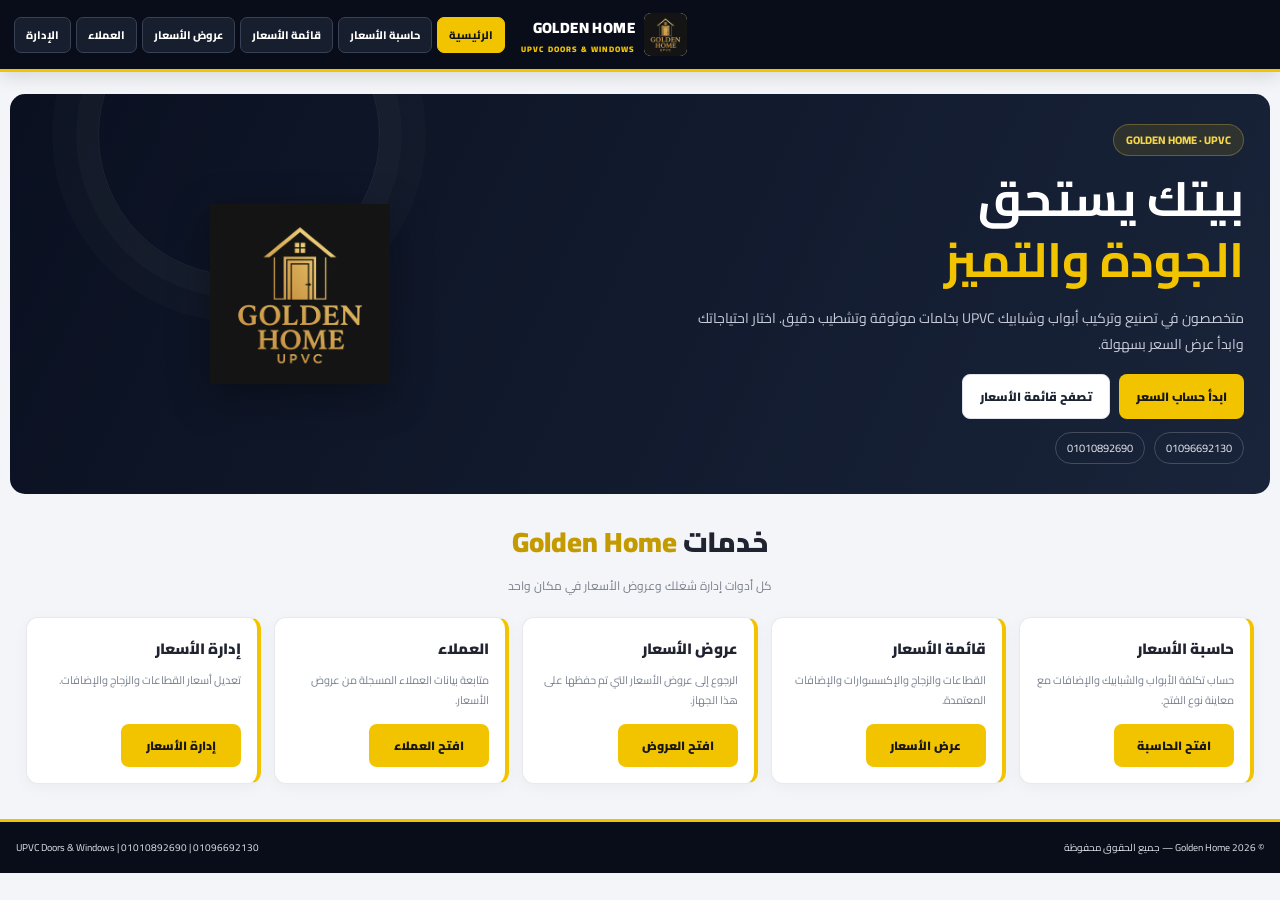
==== commit 7a49ec73: "Add files via upload" ====
--- a/index.html
+++ b/index.html
@@ -1 +1,12 @@
-<!doctype html><html lang="ar" dir="rtl"><head><meta charset="utf-8"><meta name="viewport" content="width=device-width,initial-scale=1"><title>الرئيسية | Golden Home</title><link rel="stylesheet" href="style.css"></head><body><header class="top"><a class="brand" href="index.html"><img src="assets/logo.svg"><span><b>GOLDEN HOME</b><small>UPVC DOORS & WINDOWS</small></span></a><button class="hamb" onclick="document.querySelector('.links').classList.toggle('show')">☰</button><nav class="links"><a href="index.html">الرئيسية</a><a href="calculator.html">حاسبة الأسعار</a><a href="prices.html">قائمة الأسعار</a><a href="quotes.html">عروض الأسعار</a><a href="customers.html">العملاء</a><a href="admin.html">الإدارة</a></nav></header><section class="hero"><div><span class="pill">GOLDEN HOME · UPVC</span><h1>بيتك يستحق<br><em>الجودة والتميز</em></h1><p>نحن متخصصون في تصنيع وتركيب أبواب وشبابيك UPVC بخامات موثوقة وتشطيب دقيق. اختار احتياجك وابدأ عرض السعر بسهولة.</p><div class="hero-actions"><a class="btn gold" href="calculator.html">ابدأ حساب عرض السعر</a><a class="btn light" href="prices.html">تصفح قائمة الأسعار</a></div><p>للتواصل: 01096692130 — 01010892690</p></div><div class="hero-mark"><img src="assets/logo.svg"></div></section><main class="wrap"><div class="section-title"><h2>خدمات Golden Home</h2><p>كل خدمة في صفحة مستقلة لإدارة شغلك بسهولة</p></div><div class="tiles"><article class="tile"><h3>حاسبة الأسعار</h3><p>حساب تكلفة الأبواب والشبابيك والإضافات</p><a class="btn gold" href="calculator.html">افتح الصفحة</a></article><article class="tile"><h3>قائمة الأسعار</h3><p>القطاعات والزجاج والإضافات</p><a class="btn gold" href="prices.html">افتح الصفحة</a></article><article class="tile"><h3>عروض الأسعار</h3><p>العروض التي تم حفظها على هذا الجهاز</p><a class="btn gold" href="quotes.html">افتح الصفحة</a></article><article class="tile"><h3>العملاء</h3><p>بيانات العملاء المسجلة بالعروض</p><a class="btn gold" href="customers.html">افتح الصفحة</a></article><article class="tile"><h3>إدارة الأسعار</h3><p>تعديل الأسعار والاختيارات</p><a class="btn gold" href="admin.html">افتح الصفحة</a></article></div></main><footer><span>© 2026 Golden Home — جميع الحقوق محفوظة</span><span>01096692130 | 01010892690</span></footer><script src="common.js"></script></body></html>+<!doctype html><html lang="ar" dir="rtl"><head><meta charset="utf-8"><meta name="viewport" content="width=device-width,initial-scale=1"><meta name="theme-color" content="#090d19"><title>Golden Home | UPVC Doors & Windows</title><link rel="icon" href="golden-home-logo.png"><link rel="stylesheet" href="style.css"></head><body><header class="header">
+<a class="brand" href="index.html"><img src="golden-home-logo.png" alt="Golden Home"><span>GOLDEN HOME<small>UPVC DOORS & WINDOWS</small></span></a>
+<button class="menu" type="button" onclick="document.querySelector('.nav').classList.toggle('open')">☰</button>
+<nav class="nav"><a href="index.html">الرئيسية</a><a href="calculator.html">حاسبة الأسعار</a><a href="prices.html">قائمة الأسعار</a><a href="quotes.html">عروض الأسعار</a><a href="customers.html">العملاء</a><a href="admin.html">الإدارة</a></nav></header>
+<section class="hero"><div class="hero-copy"><span class="eyebrow">GOLDEN HOME · UPVC</span><h1>بيتك يستحق<br><em>الجودة والتميز</em></h1><p>متخصصون في تصنيع وتركيب أبواب وشبابيك UPVC بخامات موثوقة وتشطيب دقيق. اختار احتياجاتك وابدأ عرض السعر بسهولة.</p><div class="hero-actions"><a class="btn gold" href="calculator.html">ابدأ حساب السعر</a><a class="btn light" href="prices.html">تصفح قائمة الأسعار</a></div><div class="phone-strip"><a href="tel:01096692130">01096692130</a><a href="tel:01010892690">01010892690</a></div></div><div class="hero-visual"><img src="golden-home-logo.png" alt="Golden Home"></div></section>
+<section class="section"><div class="heading"><h2>خدمات <em>Golden Home</em></h2><p>كل أدوات إدارة شغلك وعروض الأسعار في مكان واحد</p></div><div class="grid">
+<article class="tile"><h3>حاسبة الأسعار</h3><p>حساب تكلفة الأبواب والشبابيك والإضافات مع معاينة نوع الفتح.</p><a class="btn gold" href="calculator.html">افتح الحاسبة</a></article>
+<article class="tile"><h3>قائمة الأسعار</h3><p>القطاعات والزجاج والإكسسوارات والإضافات المعتمدة.</p><a class="btn gold" href="prices.html">عرض الأسعار</a></article>
+<article class="tile"><h3>عروض الأسعار</h3><p>الرجوع إلى عروض الأسعار التي تم حفظها على هذا الجهاز.</p><a class="btn gold" href="quotes.html">افتح العروض</a></article>
+<article class="tile"><h3>العملاء</h3><p>متابعة بيانات العملاء المسجلة من عروض الأسعار.</p><a class="btn gold" href="customers.html">افتح العملاء</a></article>
+<article class="tile"><h3>إدارة الأسعار</h3><p>تعديل أسعار القطاعات والزجاج والإضافات.</p><a class="btn gold" href="admin.html">إدارة الأسعار</a></article>
+</div></section><footer><span>© 2026 Golden Home — جميع الحقوق محفوظة</span><span>01096692130 | 01010892690 | UPVC Doors & Windows</span></footer><script src="app.js"></script></body></html>
--- a/style.css
+++ b/style.css
@@ -1 +1,30 @@
-@import url('https://fonts.googleapis.com/css2?family=Cairo:wght@400;500;600;700;800;900&display=swap');:root{--navy:#071329;--navy2:#101f3a;--gold:#d9b34e;--bg:#f4f5f9;--line:#e5e8ef;--muted:#7b8494}*{box-sizing:border-box}body{margin:0;background:var(--bg);color:#182238;font-family:'Cairo',Tahoma,sans-serif;font-size:14px}.top{height:auto;min-height:76px;background:#071329;color:#fff;display:flex;align-items:center;justify-content:space-between;padding:10px max(4%,calc((100% - 1200px)/2));gap:20px;border-bottom:2px solid #caa33d}.brand{display:flex;align-items:center;gap:10px;color:white;text-decoration:none;white-space:nowrap}.brand img{width:42px;height:42px}.brand b{display:block;letter-spacing:1.5px;font-size:15px}.brand small{display:block;font-size:9px;letter-spacing:2px;color:#aab4c5}.links{display:flex;gap:5px;align-items:center;flex-wrap:wrap}.links a{color:#dbe2ef;text-decoration:none;padding:9px 11px;border:1px solid #293650;border-radius:7px;font-size:12px}.links a:hover,.links a.active{background:#d9b34e;color:#071329}.hamb{display:none;background:transparent;color:white;border:1px solid #536078;border-radius:6px;padding:8px}.hero{background:radial-gradient(circle at 12% 50%,#152b4c 0,#0a1931 44%,#061126 100%);color:white;min-height:360px;display:grid;grid-template-columns:1.1fr .9fr;align-items:center;padding:50px max(6%,calc((100% - 1120px)/2));gap:30px;overflow:hidden}.hero h1{font-size:clamp(32px,5vw,58px);line-height:1.5;margin:0 0 14px;font-weight:900}.hero h1 em{font-style:normal;color:var(--gold)}.hero p{color:#c4ccda;line-height:2;max-width:570px}.hero-actions{display:flex;gap:10px;margin-top:24px}.hero-mark{height:250px;width:250px;border:24px solid #182942;border-radius:50%;display:grid;place-items:center;margin:auto;box-shadow:0 0 0 1px #34415a}.hero-mark img{width:120px}.btn{border:0;border-radius:8px;padding:11px 18px;font-family:inherit;font-weight:800;cursor:pointer;text-decoration:none;display:inline-block}.gold{background:linear-gradient(120deg,#bd9130,#efd276);color:#111b2e}.dark{background:#071329;color:#fff}.light{background:#fff;color:#17233a;border:1px solid var(--line)}.wrap{max-width:1160px;margin:36px auto;padding:0 18px}.section-title{text-align:center;margin:35px 0 22px}.section-title h2{font-size:25px;margin:0}.section-title p{color:var(--muted);font-size:12px}.tiles{display:grid;grid-template-columns:repeat(4,1fr);gap:14px}.tile,.panel{background:#fff;border:1px solid #e9ecf2;border-radius:13px;box-shadow:0 5px 20px #17243b08}.tile{padding:22px 18px;border-top:3px solid var(--gold)}.tile h3{margin:0 0 7px}.tile p{color:var(--muted);font-size:12px;min-height:22px}.tile .btn{width:100%;text-align:center;margin-top:8px}.panel{padding:22px;margin:15px 0}.panel h3{margin:0 0 16px;font-size:17px}.muted{color:var(--muted)}.pagehead{background:white;border-bottom:1px solid var(--line);padding:24px max(4%,calc((100% - 1120px)/2));}.pagehead h1{margin:0;font-size:24px}.pagehead p{margin:5px 0 0;color:var(--muted);font-size:12px}.field-grid{display:grid;grid-template-columns:repeat(2,minmax(0,1fr));gap:13px}.field{display:flex;flex-direction:column;gap:6px;font-size:12px;color:#687286}.field input,.field select,.field textarea,.input{width:100%;padding:11px;border:1px solid #dfe4ec;border-radius:7px;background:#fafbfc;color:#17233a;font:inherit;min-width:0}.field input:focus,.field select:focus{outline:1px solid var(--gold);border-color:var(--gold)}.item{border:1px solid #e1e5ed;border-right:4px solid var(--gold);border-radius:12px;background:#fff;margin:18px 0;overflow:hidden}.itemtop{display:flex;justify-content:space-between;align-items:center;background:#fbfcfe;padding:14px 18px;border-bottom:1px solid var(--line)}.itemtop strong{font-size:15px}.itembody{padding:18px}.itemgrid{display:grid;grid-template-columns:repeat(4,minmax(0,1fr));gap:12px}.itemgrid .wide{grid-column:span 2}.subhead{font-weight:800;margin:14px 0 10px}.preview{background:#f7f9fc;border:1px solid #e8edf3;border-radius:9px;min-height:180px;display:grid;place-items:center;margin:15px 0;padding:12px}.preview svg{width:min(280px,90%);height:155px}.preview small{color:var(--muted)}.addonlist{display:flex;flex-wrap:wrap;gap:9px}.addon{border:1px solid var(--line);border-radius:8px;padding:8px 11px;font-size:12px;display:flex;gap:7px;align-items:center}.addon small{color:#a17b20}.itemfoot{display:flex;justify-content:space-between;align-items:center;margin-top:16px;padding-top:13px;border-top:1px solid var(--line);gap:10px}.total{font-weight:900;color:#101c32}.summary{display:grid;grid-template-columns:1fr 1fr;gap:20px;align-items:start}.summary strong{font-size:20px}.actions{display:flex;gap:9px;flex-wrap:wrap}.table{width:100%;border-collapse:collapse}.table th,.table td{padding:12px;border-bottom:1px solid var(--line);text-align:right}.table th{background:#f7f8fb}.pill{display:inline-block;background:#f8f1dc;color:#8d6815;padding:4px 9px;border-radius:20px;font-size:11px}footer{background:#071329;color:#bfc8d7;padding:22px max(4%,calc((100% - 1160px)/2));display:flex;justify-content:space-between;font-size:11px;margin-top:45px}.empty{text-align:center;padding:30px;color:var(--muted)}.adminrow{display:grid;grid-template-columns:1fr 130px auto;gap:8px;margin:8px 0}.adminrow input{padding:9px;border:1px solid var(--line);border-radius:6px;min-width:0}@media(max-width:800px){.top{padding:10px 14px;flex-wrap:wrap}.hamb{display:block}.links{display:none;width:100%;grid-template-columns:repeat(3,1fr)}.links.show{display:grid}.links a{text-align:center;padding:8px 4px}.hero{grid-template-columns:1fr;min-height:300px;padding:35px 22px}.hero-mark{display:none}.tiles{grid-template-columns:repeat(2,1fr)}.itemgrid{grid-template-columns:repeat(2,minmax(0,1fr))}.summary{grid-template-columns:1fr}footer{flex-direction:column;gap:8px}.wrap{margin:22px auto}.field-grid{grid-template-columns:1fr}}@media(max-width:420px){.tiles{grid-template-columns:1fr}.itemgrid{grid-template-columns:1fr}.itemgrid .wide{grid-column:span 1}.itemfoot{align-items:flex-start;flex-direction:column}}+@import url('https://fonts.googleapis.com/css2?family=Cairo:wght@400;500;600;700;800;900&display=swap');
+:root{--navy:#090d19;--navy2:#141b2b;--gold:#f2c400;--gold2:#dcae00;--paper:#f4f5f8;--ink:#202431;--muted:#78808e;--line:#e7e9ee;--green:#12a879;--red:#d94b55;--blue:#287cc0}
+*{box-sizing:border-box}html{scroll-behavior:smooth}body{margin:0;background:var(--paper);color:var(--ink);font-family:'Cairo',Tahoma,Arial,sans-serif;font-size:14px}
+a{color:inherit}.header{min-height:72px;background:var(--navy);color:#fff;padding:9px max(14px,calc((100% - 1260px)/2));display:flex;align-items:center;gap:16px;border-bottom:3px solid var(--gold);position:sticky;top:0;z-index:50;box-shadow:0 4px 18px #0002}
+.brand{display:flex;align-items:center;gap:9px;text-decoration:none;white-space:nowrap;margin-inline-start:auto}.brand img{width:43px;height:43px;object-fit:contain;border-radius:7px;background:#fff}.brand span{font-weight:900;font-size:15px;letter-spacing:.4px}.brand small{display:block;color:var(--gold);font-size:8px;letter-spacing:1.1px}
+.nav{display:flex;align-items:center;gap:5px;flex-wrap:wrap}.nav a{font-size:11px;font-weight:800;text-decoration:none;padding:7px 11px;border:1px solid #394154;border-radius:7px;background:#171e2d;color:#fff;transition:.18s}.nav a:hover,.nav a.active{background:var(--gold);color:#10131b;border-color:var(--gold)}
+.menu{display:none;background:#1e2636;color:#fff;border:1px solid #424b5e;border-radius:8px;padding:7px 12px;font-size:19px}
+.hero{max-width:1260px;margin:22px auto 18px;padding:30px 26px;background:linear-gradient(115deg,#0a1020,#19243a);color:white;border-radius:15px;position:relative;overflow:hidden;display:grid;grid-template-columns:1fr .8fr;gap:22px;align-items:center;min-height:245px}
+.hero:before{content:"";position:absolute;width:280px;height:280px;border:1px solid #ffffff12;border-radius:50%;left:7%;top:-25%;box-shadow:0 0 0 22px #ffffff05,0 0 0 46px #ffffff04}
+.hero-copy{position:relative;z-index:1}.eyebrow{display:inline-block;background:#f4c4001c;color:#f5d54a;border:1px solid #f5d54a44;padding:5px 12px;border-radius:30px;font-size:11px;font-weight:800}
+.hero h1{font-size:clamp(28px,4vw,48px);line-height:1.28;margin:12px 0}.hero h1 em{font-style:normal;color:var(--gold)}.hero p{color:#c7ccda;line-height:1.9;max-width:570px}.hero-visual{min-height:185px;display:grid;place-items:center;position:relative}.hero-visual img{max-width:210px;max-height:180px;object-fit:contain;filter:drop-shadow(0 12px 20px #0005)}.hero-actions{display:flex;gap:9px;flex-wrap:wrap;margin-top:16px}
+.phone-strip{display:flex;gap:9px;flex-wrap:wrap;margin-top:13px}.phone-strip a{direction:ltr;text-decoration:none;color:#e6e9f0;font-size:11px;border:1px solid #ffffff30;border-radius:30px;padding:5px 11px}
+.section,.page{max-width:1260px;margin:22px auto;padding:0 16px}.heading{text-align:center;margin:18px auto 20px}.heading h2{font-size:clamp(20px,3vw,28px);font-weight:900;margin:0 0 6px}.heading h2 em{font-style:normal;color:#c39b00}.heading p{color:var(--muted);font-size:12px;margin:3px}
+.grid{display:grid;grid-template-columns:repeat(auto-fit,minmax(190px,1fr));gap:13px}.tile,.panel{background:#fff;border:1px solid var(--line);border-right:4px solid var(--gold);border-radius:12px;padding:16px;margin-bottom:13px;box-shadow:0 4px 16px #1b24330a}
+.tile{min-height:150px;display:flex;flex-direction:column;align-items:flex-start}.tile h3,.panel h3{font-size:15px;font-weight:900;margin:0 0 8px}.tile p{font-size:11px;color:var(--muted);margin:0 0 13px;line-height:1.8}.tile .btn{margin-top:auto;min-width:120px}
+.btn{display:inline-flex;align-items:center;justify-content:center;gap:6px;border:0;border-radius:8px;padding:10px 17px;font-family:inherit;font-size:12px;font-weight:900;text-decoration:none;cursor:pointer;transition:.18s}.btn:hover{filter:brightness(.96);transform:translateY(-1px)}.btn.gold{background:var(--gold);color:#171717}.btn.dark{background:var(--navy);color:#fff}.btn.green{background:var(--green);color:white}.btn.light{background:#fff;color:#1c2432;border:1px solid #dfe2e8}
+.page{min-height:66vh}.page>.heading{margin-top:24px}.page>.heading .phone-strip{justify-content:center}
+.panel>h3{padding-bottom:10px;border-bottom:1px solid var(--line);margin-bottom:12px}.panel>p{font-size:12px;color:var(--muted)}
+.field-grid,.specs,.measure{display:grid;grid-template-columns:repeat(2,minmax(0,1fr));gap:10px}.field{display:flex;flex-direction:column;gap:5px;font-size:11px;font-weight:800;color:#555d6c}.field input,.field select,.field textarea,.adminrow input{width:100%;min-height:40px;border:1px solid #e0e3e9;border-radius:7px;background:#fbfcfd;padding:8px 10px;font:inherit;color:#252a36;outline:none}.field input:focus,.field select:focus,.field textarea:focus{border-color:#d4ad00;box-shadow:0 0 0 3px #f2c40022}
+.item-head{display:flex;align-items:center;justify-content:space-between;border-bottom:1px solid var(--line);padding-bottom:9px;margin-bottom:11px}.item-head b{font-size:14px}.item-head button{background:#fff0f0;color:#c8323d;border:1px solid #ffd4d7;border-radius:7px;padding:5px 11px;font-family:inherit;font-weight:800}
+.item-body h4{font-size:12px;margin:13px 0 8px}.area{margin:10px 0;background:#f5f6f8;border-radius:7px;padding:9px 11px;color:#626a78;font-size:11px}.area b{color:#111522}.specs{grid-template-columns:repeat(2,minmax(0,1fr))}.field.full{grid-column:1/-1}
+.preview{background:#f7f9fc;border:1px solid #e5e9ef;border-radius:9px;padding:10px;text-align:center;margin:12px 0}.preview svg{width:min(100%,270px);height:155px}.preview p{font-size:10px;color:#6b7280;margin:0}
+.addons{display:grid;grid-template-columns:repeat(2,minmax(0,1fr));gap:7px}.addon{display:flex;align-items:center;gap:8px;border:1px solid #e5e7eb;border-radius:7px;padding:8px;font-size:11px;font-weight:700}.addon input{accent-color:#d8b000}.addon small{margin-inline-start:auto;color:#9a7800;font-size:10px;white-space:nowrap}
+.totalbar{display:flex;justify-content:space-between;align-items:center;background:var(--navy);color:#fff;border-radius:8px;padding:11px;margin-top:12px;gap:10px;font-size:12px}.totalbar strong{color:#ffda32}
+.actions{display:flex;gap:9px;flex-wrap:wrap;margin-top:12px}.notice{background:#fff8d9;border:1px solid #f3df8c;border-radius:8px;padding:11px;margin:12px 0;color:#65551a;font-size:12px}
+.table{width:100%;border-collapse:collapse;background:#fff;font-size:12px}.table th,.table td{padding:10px;border-bottom:1px solid var(--line);text-align:right}.table th{background:#f5f6f8;font-weight:900}.adminrow{display:grid;grid-template-columns:1fr 120px 40px;gap:8px;margin:8px 0}.hidden{display:none!important}
+footer{background:var(--navy);color:#dfe2e8;padding:16px max(16px,calc((100% - 1260px)/2));display:flex;justify-content:space-between;gap:10px;flex-wrap:wrap;font-size:10px;border-top:3px solid var(--gold)}
+@media(max-width:780px){.header{padding:8px 10px;min-height:60px;gap:8px}.brand{margin-inline-start:0}.brand img{width:35px;height:35px}.brand span{font-size:12px}.menu{display:block;margin-inline-start:auto}.nav{display:none;width:100%;grid-template-columns:repeat(3,minmax(0,1fr));order:3}.nav.open{display:grid}.nav a{text-align:center;padding:7px 4px;font-size:10px}.hero{margin:12px 10px;padding:22px 16px;grid-template-columns:1fr;min-height:0;text-align:center}.hero-visual{display:none}.hero-copy p{margin-inline:auto}.hero-actions,.phone-strip{justify-content:center}.section,.page{margin:14px auto;padding:0 10px}.grid{grid-template-columns:repeat(2,minmax(0,1fr));gap:9px}.tile{padding:12px;min-height:140px}.tile h3{font-size:13px}.tile p{font-size:10px}.panel{padding:12px}.field-grid,.specs,.measure{gap:8px}.field{font-size:10px}.field input,.field select{min-height:38px;padding:7px}.addons{grid-template-columns:1fr}.totalbar{font-size:11px}.adminrow{grid-template-columns:1fr 80px 32px}footer{font-size:9px;padding:14px 10px}}
+@media(max-width:380px){.grid{grid-template-columns:1fr}.field-grid,.specs,.measure{grid-template-columns:1fr}.field.full{grid-column:auto}}
+@media print{.header,.actions,.menu,footer{display:none!important}body{background:#fff}.page{max-width:none;margin:0;padding:0}.panel{box-shadow:none;break-inside:avoid}}
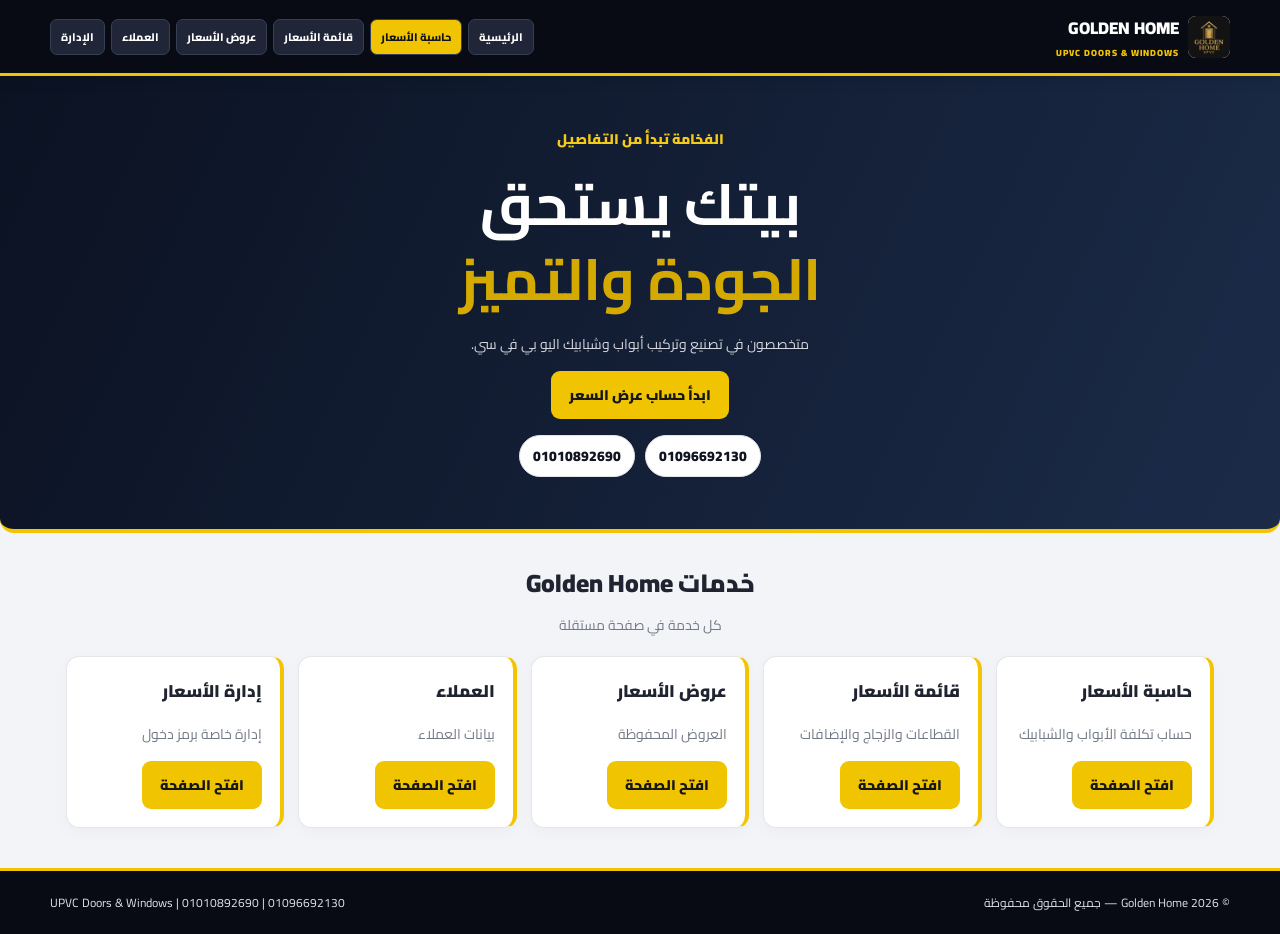
==== commit 64d67675: "Add files via upload" ====
--- a/index.html
+++ b/index.html
@@ -1,12 +1 @@
-<!doctype html><html lang="ar" dir="rtl"><head><meta charset="utf-8"><meta name="viewport" content="width=device-width,initial-scale=1"><meta name="theme-color" content="#090d19"><title>Golden Home | UPVC Doors & Windows</title><link rel="icon" href="golden-home-logo.png"><link rel="stylesheet" href="style.css"></head><body><header class="header">
-<a class="brand" href="index.html"><img src="golden-home-logo.png" alt="Golden Home"><span>GOLDEN HOME<small>UPVC DOORS & WINDOWS</small></span></a>
-<button class="menu" type="button" onclick="document.querySelector('.nav').classList.toggle('open')">☰</button>
-<nav class="nav"><a href="index.html">الرئيسية</a><a href="calculator.html">حاسبة الأسعار</a><a href="prices.html">قائمة الأسعار</a><a href="quotes.html">عروض الأسعار</a><a href="customers.html">العملاء</a><a href="admin.html">الإدارة</a></nav></header>
-<section class="hero"><div class="hero-copy"><span class="eyebrow">GOLDEN HOME · UPVC</span><h1>بيتك يستحق<br><em>الجودة والتميز</em></h1><p>متخصصون في تصنيع وتركيب أبواب وشبابيك UPVC بخامات موثوقة وتشطيب دقيق. اختار احتياجاتك وابدأ عرض السعر بسهولة.</p><div class="hero-actions"><a class="btn gold" href="calculator.html">ابدأ حساب السعر</a><a class="btn light" href="prices.html">تصفح قائمة الأسعار</a></div><div class="phone-strip"><a href="tel:01096692130">01096692130</a><a href="tel:01010892690">01010892690</a></div></div><div class="hero-visual"><img src="golden-home-logo.png" alt="Golden Home"></div></section>
-<section class="section"><div class="heading"><h2>خدمات <em>Golden Home</em></h2><p>كل أدوات إدارة شغلك وعروض الأسعار في مكان واحد</p></div><div class="grid">
-<article class="tile"><h3>حاسبة الأسعار</h3><p>حساب تكلفة الأبواب والشبابيك والإضافات مع معاينة نوع الفتح.</p><a class="btn gold" href="calculator.html">افتح الحاسبة</a></article>
-<article class="tile"><h3>قائمة الأسعار</h3><p>القطاعات والزجاج والإكسسوارات والإضافات المعتمدة.</p><a class="btn gold" href="prices.html">عرض الأسعار</a></article>
-<article class="tile"><h3>عروض الأسعار</h3><p>الرجوع إلى عروض الأسعار التي تم حفظها على هذا الجهاز.</p><a class="btn gold" href="quotes.html">افتح العروض</a></article>
-<article class="tile"><h3>العملاء</h3><p>متابعة بيانات العملاء المسجلة من عروض الأسعار.</p><a class="btn gold" href="customers.html">افتح العملاء</a></article>
-<article class="tile"><h3>إدارة الأسعار</h3><p>تعديل أسعار القطاعات والزجاج والإضافات.</p><a class="btn gold" href="admin.html">إدارة الأسعار</a></article>
-</div></section><footer><span>© 2026 Golden Home — جميع الحقوق محفوظة</span><span>01096692130 | 01010892690 | UPVC Doors & Windows</span></footer><script src="app.js"></script></body></html>+<!doctype html><html lang="ar" dir="rtl"><head><meta charset="utf-8"><meta name="viewport" content="width=device-width,initial-scale=1"><title>Golden Home</title><link rel="stylesheet" href="style.css"></head><body><header class="header"><a class="brand" href="index.html"><img src="golden-home-logo.png" alt="Golden Home"><span>GOLDEN HOME<small>UPVC DOORS & WINDOWS</small></span></a><button class="menu" onclick="document.querySelector('.nav').classList.toggle('open')">☰</button><nav class="nav"><a href="index.html">الرئيسية</a><a href="calculator.html">حاسبة الأسعار</a><a href="prices.html">قائمة الأسعار</a><a href="quotes.html">عروض الأسعار</a><a href="customers.html">العملاء</a><a href="admin.html">الإدارة</a></nav></header><section class="hero"><p class="eyebrow">الفخامة تبدأ من التفاصيل</p><h1>بيتك يستحق<br><em>الجودة والتميز</em></h1><p>متخصصون في تصنيع وتركيب أبواب وشبابيك اليو بي في سي.</p><a class="btn gold" href="calculator.html">ابدأ حساب عرض السعر</a><div class="phone-strip"><a href="tel:01096692130">01096692130</a><a href="tel:01010892690">01010892690</a></div></section><section class="section"><div class="heading"><h2>خدمات Golden Home</h2><p>كل خدمة في صفحة مستقلة</p></div><div class="grid"><article class="tile"><h3>حاسبة الأسعار</h3><p>حساب تكلفة الأبواب والشبابيك</p><a class="btn gold" href="calculator.html">افتح الصفحة</a></article><article class="tile"><h3>قائمة الأسعار</h3><p>القطاعات والزجاج والإضافات</p><a class="btn gold" href="prices.html">افتح الصفحة</a></article><article class="tile"><h3>عروض الأسعار</h3><p>العروض المحفوظة</p><a class="btn gold" href="quotes.html">افتح الصفحة</a></article><article class="tile"><h3>العملاء</h3><p>بيانات العملاء</p><a class="btn gold" href="customers.html">افتح الصفحة</a></article><article class="tile"><h3>إدارة الأسعار</h3><p>إدارة خاصة برمز دخول</p><a class="btn gold" href="admin.html">افتح الصفحة</a></article></div></section><footer><span>© 2026 Golden Home — جميع الحقوق محفوظة</span><span>01096692130 | 01010892690 | UPVC Doors & Windows</span></footer><script src="app.js"></script></body></html>
--- a/style.css
+++ b/style.css
@@ -1,30 +1,26 @@
 @import url('https://fonts.googleapis.com/css2?family=Cairo:wght@400;500;600;700;800;900&display=swap');
-:root{--navy:#090d19;--navy2:#141b2b;--gold:#f2c400;--gold2:#dcae00;--paper:#f4f5f8;--ink:#202431;--muted:#78808e;--line:#e7e9ee;--green:#12a879;--red:#d94b55;--blue:#287cc0}
-*{box-sizing:border-box}html{scroll-behavior:smooth}body{margin:0;background:var(--paper);color:var(--ink);font-family:'Cairo',Tahoma,Arial,sans-serif;font-size:14px}
-a{color:inherit}.header{min-height:72px;background:var(--navy);color:#fff;padding:9px max(14px,calc((100% - 1260px)/2));display:flex;align-items:center;gap:16px;border-bottom:3px solid var(--gold);position:sticky;top:0;z-index:50;box-shadow:0 4px 18px #0002}
-.brand{display:flex;align-items:center;gap:9px;text-decoration:none;white-space:nowrap;margin-inline-start:auto}.brand img{width:43px;height:43px;object-fit:contain;border-radius:7px;background:#fff}.brand span{font-weight:900;font-size:15px;letter-spacing:.4px}.brand small{display:block;color:var(--gold);font-size:8px;letter-spacing:1.1px}
-.nav{display:flex;align-items:center;gap:5px;flex-wrap:wrap}.nav a{font-size:11px;font-weight:800;text-decoration:none;padding:7px 11px;border:1px solid #394154;border-radius:7px;background:#171e2d;color:#fff;transition:.18s}.nav a:hover,.nav a.active{background:var(--gold);color:#10131b;border-color:var(--gold)}
-.menu{display:none;background:#1e2636;color:#fff;border:1px solid #424b5e;border-radius:8px;padding:7px 12px;font-size:19px}
-.hero{max-width:1260px;margin:22px auto 18px;padding:30px 26px;background:linear-gradient(115deg,#0a1020,#19243a);color:white;border-radius:15px;position:relative;overflow:hidden;display:grid;grid-template-columns:1fr .8fr;gap:22px;align-items:center;min-height:245px}
-.hero:before{content:"";position:absolute;width:280px;height:280px;border:1px solid #ffffff12;border-radius:50%;left:7%;top:-25%;box-shadow:0 0 0 22px #ffffff05,0 0 0 46px #ffffff04}
-.hero-copy{position:relative;z-index:1}.eyebrow{display:inline-block;background:#f4c4001c;color:#f5d54a;border:1px solid #f5d54a44;padding:5px 12px;border-radius:30px;font-size:11px;font-weight:800}
-.hero h1{font-size:clamp(28px,4vw,48px);line-height:1.28;margin:12px 0}.hero h1 em{font-style:normal;color:var(--gold)}.hero p{color:#c7ccda;line-height:1.9;max-width:570px}.hero-visual{min-height:185px;display:grid;place-items:center;position:relative}.hero-visual img{max-width:210px;max-height:180px;object-fit:contain;filter:drop-shadow(0 12px 20px #0005)}.hero-actions{display:flex;gap:9px;flex-wrap:wrap;margin-top:16px}
-.phone-strip{display:flex;gap:9px;flex-wrap:wrap;margin-top:13px}.phone-strip a{direction:ltr;text-decoration:none;color:#e6e9f0;font-size:11px;border:1px solid #ffffff30;border-radius:30px;padding:5px 11px}
-.section,.page{max-width:1260px;margin:22px auto;padding:0 16px}.heading{text-align:center;margin:18px auto 20px}.heading h2{font-size:clamp(20px,3vw,28px);font-weight:900;margin:0 0 6px}.heading h2 em{font-style:normal;color:#c39b00}.heading p{color:var(--muted);font-size:12px;margin:3px}
-.grid{display:grid;grid-template-columns:repeat(auto-fit,minmax(190px,1fr));gap:13px}.tile,.panel{background:#fff;border:1px solid var(--line);border-right:4px solid var(--gold);border-radius:12px;padding:16px;margin-bottom:13px;box-shadow:0 4px 16px #1b24330a}
-.tile{min-height:150px;display:flex;flex-direction:column;align-items:flex-start}.tile h3,.panel h3{font-size:15px;font-weight:900;margin:0 0 8px}.tile p{font-size:11px;color:var(--muted);margin:0 0 13px;line-height:1.8}.tile .btn{margin-top:auto;min-width:120px}
-.btn{display:inline-flex;align-items:center;justify-content:center;gap:6px;border:0;border-radius:8px;padding:10px 17px;font-family:inherit;font-size:12px;font-weight:900;text-decoration:none;cursor:pointer;transition:.18s}.btn:hover{filter:brightness(.96);transform:translateY(-1px)}.btn.gold{background:var(--gold);color:#171717}.btn.dark{background:var(--navy);color:#fff}.btn.green{background:var(--green);color:white}.btn.light{background:#fff;color:#1c2432;border:1px solid #dfe2e8}
-.page{min-height:66vh}.page>.heading{margin-top:24px}.page>.heading .phone-strip{justify-content:center}
-.panel>h3{padding-bottom:10px;border-bottom:1px solid var(--line);margin-bottom:12px}.panel>p{font-size:12px;color:var(--muted)}
-.field-grid,.specs,.measure{display:grid;grid-template-columns:repeat(2,minmax(0,1fr));gap:10px}.field{display:flex;flex-direction:column;gap:5px;font-size:11px;font-weight:800;color:#555d6c}.field input,.field select,.field textarea,.adminrow input{width:100%;min-height:40px;border:1px solid #e0e3e9;border-radius:7px;background:#fbfcfd;padding:8px 10px;font:inherit;color:#252a36;outline:none}.field input:focus,.field select:focus,.field textarea:focus{border-color:#d4ad00;box-shadow:0 0 0 3px #f2c40022}
-.item-head{display:flex;align-items:center;justify-content:space-between;border-bottom:1px solid var(--line);padding-bottom:9px;margin-bottom:11px}.item-head b{font-size:14px}.item-head button{background:#fff0f0;color:#c8323d;border:1px solid #ffd4d7;border-radius:7px;padding:5px 11px;font-family:inherit;font-weight:800}
-.item-body h4{font-size:12px;margin:13px 0 8px}.area{margin:10px 0;background:#f5f6f8;border-radius:7px;padding:9px 11px;color:#626a78;font-size:11px}.area b{color:#111522}.specs{grid-template-columns:repeat(2,minmax(0,1fr))}.field.full{grid-column:1/-1}
-.preview{background:#f7f9fc;border:1px solid #e5e9ef;border-radius:9px;padding:10px;text-align:center;margin:12px 0}.preview svg{width:min(100%,270px);height:155px}.preview p{font-size:10px;color:#6b7280;margin:0}
-.addons{display:grid;grid-template-columns:repeat(2,minmax(0,1fr));gap:7px}.addon{display:flex;align-items:center;gap:8px;border:1px solid #e5e7eb;border-radius:7px;padding:8px;font-size:11px;font-weight:700}.addon input{accent-color:#d8b000}.addon small{margin-inline-start:auto;color:#9a7800;font-size:10px;white-space:nowrap}
-.totalbar{display:flex;justify-content:space-between;align-items:center;background:var(--navy);color:#fff;border-radius:8px;padding:11px;margin-top:12px;gap:10px;font-size:12px}.totalbar strong{color:#ffda32}
-.actions{display:flex;gap:9px;flex-wrap:wrap;margin-top:12px}.notice{background:#fff8d9;border:1px solid #f3df8c;border-radius:8px;padding:11px;margin:12px 0;color:#65551a;font-size:12px}
-.table{width:100%;border-collapse:collapse;background:#fff;font-size:12px}.table th,.table td{padding:10px;border-bottom:1px solid var(--line);text-align:right}.table th{background:#f5f6f8;font-weight:900}.adminrow{display:grid;grid-template-columns:1fr 120px 40px;gap:8px;margin:8px 0}.hidden{display:none!important}
-footer{background:var(--navy);color:#dfe2e8;padding:16px max(16px,calc((100% - 1260px)/2));display:flex;justify-content:space-between;gap:10px;flex-wrap:wrap;font-size:10px;border-top:3px solid var(--gold)}
-@media(max-width:780px){.header{padding:8px 10px;min-height:60px;gap:8px}.brand{margin-inline-start:0}.brand img{width:35px;height:35px}.brand span{font-size:12px}.menu{display:block;margin-inline-start:auto}.nav{display:none;width:100%;grid-template-columns:repeat(3,minmax(0,1fr));order:3}.nav.open{display:grid}.nav a{text-align:center;padding:7px 4px;font-size:10px}.hero{margin:12px 10px;padding:22px 16px;grid-template-columns:1fr;min-height:0;text-align:center}.hero-visual{display:none}.hero-copy p{margin-inline:auto}.hero-actions,.phone-strip{justify-content:center}.section,.page{margin:14px auto;padding:0 10px}.grid{grid-template-columns:repeat(2,minmax(0,1fr));gap:9px}.tile{padding:12px;min-height:140px}.tile h3{font-size:13px}.tile p{font-size:10px}.panel{padding:12px}.field-grid,.specs,.measure{gap:8px}.field{font-size:10px}.field input,.field select{min-height:38px;padding:7px}.addons{grid-template-columns:1fr}.totalbar{font-size:11px}.adminrow{grid-template-columns:1fr 80px 32px}footer{font-size:9px;padding:14px 10px}}
-@media(max-width:380px){.grid{grid-template-columns:1fr}.field-grid,.specs,.measure{grid-template-columns:1fr}.field.full{grid-column:auto}}
-@media print{.header,.actions,.menu,footer{display:none!important}body{background:#fff}.page{max-width:none;margin:0;padding:0}.panel{box-shadow:none;break-inside:avoid}}
+@import url('https://fonts.googleapis.com/css2?family=Cairo:wght@400;500;600;700;800;900&display=swap');
+:root{--ink:#10121b;--yellow:#f5c400;--gold:#e9b900;--green:#13a879;--blue:#2189d5;--red:#e34b55;--bg:#f3f4f7;--line:#e6e7eb;--muted:#737987}*{box-sizing:border-box}html{scroll-behavior:smooth}body{margin:0;background:var(--bg);color:#242733;font-family:'Cairo',Tahoma,Arial,sans-serif;font-size:14px}.header{background:#090b13;color:#fff;padding:12px max(16px,calc((100% - 1180px)/2));display:flex;align-items:center;gap:18px;flex-wrap:wrap;border-bottom:3px solid var(--yellow);position:sticky;top:0;z-index:20}.brand{display:flex;align-items:center;gap:9px;color:#fff;text-decoration:none;font-weight:900;font-size:17px;white-space:nowrap}.brand img{width:42px;height:42px;object-fit:contain;border-radius:8px;background:#fff}.brand small{display:block;font-size:9px;color:#e8c64a;letter-spacing:1px}.nav{display:flex;gap:6px;flex-wrap:wrap;margin-inline-start:auto}.nav a{color:#fff;text-decoration:none;font-size:11px;font-weight:800;padding:8px 12px;border-radius:18px;background:#242a3a;border:1px solid #41485a}.nav a:nth-child(2){background:#f0c400;color:#111}.nav a:hover{filter:brightness(1.15);transform:translateY(-1px)}.menu{display:none;background:#252b3a;color:#fff;border:0;border-radius:8px;padding:8px 12px;font-size:20px}.hero{background:linear-gradient(120deg,#0a0c14ed,#111827d9),url('https://images.unsplash.com/photo-1600607687939-ce8a6c25118c?auto=format&fit=crop&w=1600&q=80') center/cover;color:#fff;padding:76px 22px;text-align:center;border-bottom:4px solid var(--yellow)}.hero h1{font-size:clamp(32px,6vw,58px);line-height:1.3;margin:8px}.hero p{color:#d5d7de}.hero em,.heading em{font-style:normal;color:#d6a900}.eyebrow{color:#f5ca19!important;font-weight:900}.section,.page{max-width:1180px;margin:26px auto;padding:0 16px}.heading{text-align:center;margin:20px auto 22px}.heading h2{font-size:25px;margin:0 0 6px;font-weight:900}.heading p{color:var(--muted);margin:4px}.grid{display:grid;grid-template-columns:repeat(auto-fit,minmax(210px,1fr));gap:14px}.tile,.panel{background:#fff;border:1px solid #e5e6ea;border-right:4px solid var(--yellow);border-radius:13px;padding:18px;margin-bottom:14px;box-shadow:0 4px 15px #151b2a08}.tile h3,.panel h3{margin:0 0 12px;font-size:17px;font-weight:900}.tile p{color:var(--muted)}.btn{display:inline-flex;justify-content:center;align-items:center;border:0;border-radius:9px;padding:11px 18px;font-family:inherit;font-weight:900;text-decoration:none;cursor:pointer}.btn.gold{background:var(--yellow);color:#111}.btn.dark{background:#111522;color:#fff}.btn.green{background:var(--green);color:#fff}.btn:hover{filter:brightness(.96)}.page{min-height:65vh}.field-grid,.specs,.measure{display:grid;grid-template-columns:repeat(2,minmax(0,1fr));gap:12px}.field{display:flex;flex-direction:column;gap:6px;font-size:12px;font-weight:800;color:#515766}.field input,.field select,.field textarea,.adminrow input{width:100%;min-height:42px;border:1px solid #dfe2e8;border-radius:8px;background:#fafbfc;padding:9px 11px;font:inherit;color:#242733;outline:none}.field input:focus,.field select:focus{border-color:#d6ae00;box-shadow:0 0 0 3px #f5c40022}.item-head{display:flex;align-items:center;justify-content:space-between;border-bottom:1px solid var(--line);padding-bottom:10px;margin-bottom:12px}.item-head b{font-size:15px}.item-head button{background:#fff0f0;color:#c8323d;border:1px solid #ffd4d7;border-radius:7px;padding:6px 12px;font-family:inherit;font-weight:800}.item-body h4{font-size:13px;margin:16px 0 9px}.area{margin:12px 0;background:#f7f8fa;border-radius:8px;padding:10px;color:#5b6270}.area b{color:#111522}.specs{grid-template-columns:repeat(2,minmax(0,1fr))}.field.full{grid-column:1/-1}.preview{background:#f7f9fc;border:1px solid #e6eaf0;border-radius:10px;padding:12px;text-align:center;margin:14px 0}.preview svg{width:min(100%,290px);height:165px}.preview p{font-size:11px;color:#6b7280;margin:0}.addons{display:grid;grid-template-columns:repeat(2,minmax(0,1fr));gap:8px}.addon{display:flex;align-items:center;gap:8px;border:1px solid #e5e7eb;border-radius:8px;padding:9px;font-size:12px;font-weight:700}.addon input{accent-color:#d8b000}.addon small{margin-inline-start:auto;color:#a17c00;font-size:10px;white-space:nowrap}.totalbar{display:flex;justify-content:space-between;align-items:center;background:#111522;color:#fff;border-radius:9px;padding:12px;margin-top:14px;gap:10px}.totalbar strong{color:#ffda32}.actions{display:flex;gap:10px;flex-wrap:wrap;margin-top:14px}.notice{background:#fff8d9;border:1px solid #f3df8c;border-radius:9px;padding:12px;margin:12px 0;color:#65551a}.table{width:100%;border-collapse:collapse;background:#fff}.table th,.table td{padding:11px;border-bottom:1px solid var(--line);text-align:right}.table th{background:#f6f7f9}.adminrow{display:grid;grid-template-columns:1fr 120px 40px;gap:8px;margin:8px 0}.hidden{display:none!important}footer{background:#090b13;color:#dfe2e8;padding:20px max(16px,calc((100% - 1180px)/2));display:flex;justify-content:space-between;gap:12px;flex-wrap:wrap;font-size:12px;border-top:3px solid var(--yellow)}.phone-strip{display:flex;justify-content:center;gap:10px;flex-wrap:wrap;margin:16px 0}.phone-strip a{color:#111522;text-decoration:none;background:#fff;border:1px solid #e2e4e8;border-radius:30px;padding:7px 13px;font-weight:900;direction:ltr}
+@media(max-width:760px){.header{padding:9px 12px}.brand{font-size:14px}.brand img{width:36px;height:36px}.menu{display:block;margin-inline-start:auto}.nav{display:none;width:100%;margin:0;grid-template-columns:repeat(3,1fr)}.nav.open{display:grid}.nav a{text-align:center;padding:8px 5px;font-size:10px}.hero{padding:48px 16px}.section,.page{margin:18px auto;padding:0 10px}.heading h2{font-size:21px}.panel{padding:13px}.field-grid,.specs,.measure{gap:8px}.field{font-size:11px}.field input,.field select{min-height:40px;padding:7px}.addons{grid-template-columns:1fr}.totalbar{font-size:12px}.adminrow{grid-template-columns:1fr 85px 34px}footer{font-size:11px}}
+
+/* Golden Home reference-inspired UI refinement */
+:root{--gold:#f1c400;--navy:#090d19;--ink:#202431;--paper:#f3f4f7}
+body{font-family:'Cairo',Tahoma,Arial,sans-serif;background:var(--paper);color:var(--ink)}
+.header{background:#080b14;border-bottom:3px solid var(--gold);box-shadow:0 3px 14px #0002;min-height:66px}
+.nav a{background:#202638;border:1px solid #364055;border-radius:7px;padding:7px 10px;font-size:11px}
+.nav a.active,.nav a:hover{background:var(--gold);color:#10131b;border-color:var(--gold)}
+.brand small{color:var(--gold)}
+.hero{background:linear-gradient(115deg,#0b1222,#1b2b48);border-radius:0 0 14px 14px;min-height:280px;padding:36px 28px}
+.hero h1 em,.heading em{color:#d5aa00}
+.page{max-width:1100px}
+.heading{margin:20px auto 18px}
+.panel,.item{background:#fff;border:1px solid #e8eaf0;border-right:4px solid var(--gold);border-radius:11px;box-shadow:0 4px 14px #121a2809;padding:16px;margin:12px 0}
+.panel h3{font-size:15px;font-weight:900;border-bottom:1px solid #edf0f3;padding-bottom:10px}
+.field input,.field select{border:1px solid #e0e3e9;background:#fbfcfd;border-radius:7px;min-height:40px}
+.itemtop{background:#f8f9fb;border-radius:8px;padding:10px}
+.preview{background:#f5f8fb;border:1px solid #e4e9ef;border-radius:9px;padding:12px}
+.btn.gold{background:var(--gold);color:#171717}
+.btn.dark{background:#111725;color:#fff}
+footer{background:#080b14;border-top:3px solid var(--gold)}
+@media(max-width:760px){.header{padding:8px 10px;flex-wrap:wrap}.brand{margin-inline-end:auto}.menu{display:block}.nav{display:none;width:100%;grid-template-columns:repeat(3,minmax(0,1fr));order:4}.nav.open{display:grid}.nav a{text-align:center;padding:7px 3px;font-size:10px}.hero{margin:0;padding:25px 15px;min-height:0;text-align:center}.hero .phone-strip{justify-content:center}.field-grid{grid-template-columns:repeat(2,minmax(0,1fr))}.panel{padding:12px}.item{padding:10px}}
+@media print{.header,.actions,footer{display:none!important}.panel,.item{box-shadow:none}}
